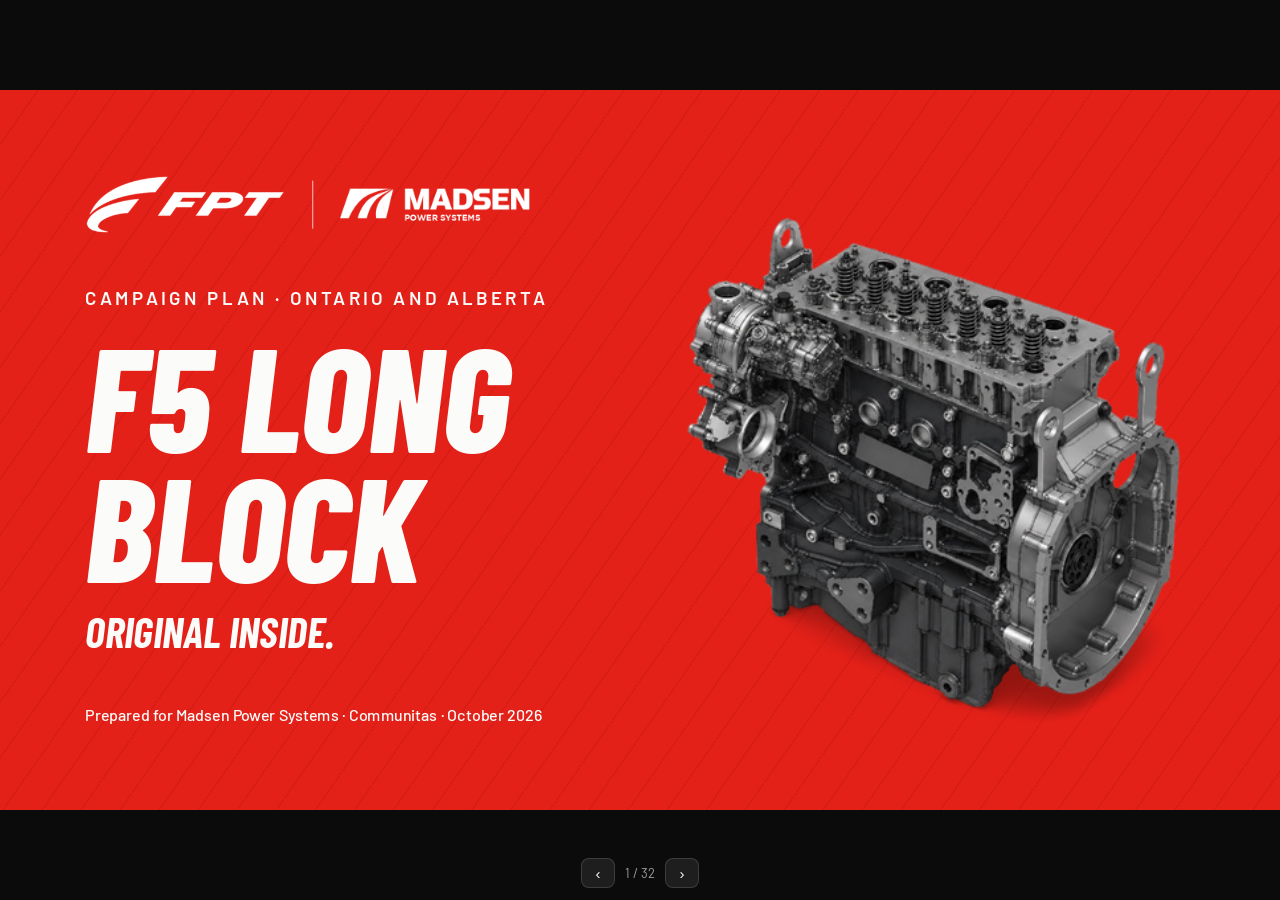
==== index.html @ f67bd50c "Add home banners slide and banners page (2 versions, EN only) Co-Authored-By: Claude Sonnet 5.5 <nor" ====
<!doctype html>
<html lang="en"><head><meta charset="utf-8"><meta name="viewport" content="width=device-width, initial-scale=1">
<title>F5 Long Block Campaign · Madsen Power Systems</title>
<link rel="preconnect" href="https://fonts.googleapis.com"><link rel="preconnect" href="https://fonts.gstatic.com" crossorigin>
<link rel="stylesheet" href="https://fonts.googleapis.com/css2?family=Barlow+Condensed:ital,wght@0,600;0,700;1,700;1,800&family=Barlow:wght@400;500;600;700&display=swap">
<style>
*{box-sizing:border-box;margin:0;padding:0}
html,body{height:100%}
body{background:#0B0B0B;-webkit-font-smoothing:antialiased;overflow:hidden}
.deck{position:fixed;inset:0}
.slide{width:1920px;height:1080px;position:absolute;left:50%;top:50%;transform:translate(-50%,-50%) scale(var(--s,1));display:none;overflow:hidden}
.slide.on{display:block}
.slide section{position:relative;width:1920px;height:1080px;overflow:hidden}
.slide ul{padding-left:1.1em}
.slide table{border-collapse:collapse;width:100%} .slide th,.slide td{text-align:left;padding:12px 16px;vertical-align:top}
.slide a{color:inherit;text-decoration:none}
.slide x-shape{display:block} .slide x-shape[kind="arrow-right"]{clip-path:polygon(0 30%,62% 30%,62% 0,100% 50%,62% 100%,62% 70%,0 70%)}
.hud{position:fixed;left:50%;bottom:12px;transform:translateX(-50%);display:flex;gap:10px;align-items:center;font-family:Barlow,system-ui,sans-serif;font-size:13px;color:#9C9DA0;z-index:9;user-select:none}
.hud button{background:rgba(255,255,255,.08);border:1px solid rgba(255,255,255,.14);color:#F4F4F3;border-radius:8px;width:34px;height:30px;cursor:pointer;font-size:15px}
@media print{
  @page{size:1920px 1080px;margin:0}
  body{overflow:visible;background:none}
  .deck{position:static}
  .slide{display:block!important;position:relative;left:0;top:0;transform:none;page-break-after:always;break-after:page}
  .hud{display:none}
}
</style></head><body>
<div class="deck">
<div class="slide"><section id="cover" data-transition="fade" style="display:flex; flex-direction:column; justify-content:space-between; padding:128px; background:repeating-linear-gradient(125deg, #e32119 0, #e32119 46px, #d61d15 46px, #d61d15 48px)">
  <img src="assets/engine.png" alt="FPT F5 Long Block engine" style="position:absolute; top:170px; left:1000px; width:800px; height:800px; object-fit:contain">
  <div style="display:flex; flex-direction:row; gap:40px; align-items:center">
    <img src="assets/fpt.png" alt="FPT Industrial" style="width:300px; height:88px; object-fit:contain; filter:brightness(0) invert(1)">
    <div style="width:2px; height:72px; display:flex; flex-direction:column; background:#f59a95">
    </div>
    <img src="assets/madsen.png" alt="Madsen Power Systems" style="width:284px; height:48px; object-fit:contain; filter:brightness(0) invert(1)">
  </div>
  <div style="width:900px; display:flex; flex-direction:column; gap:32px">
    <p style="font-family:Barlow, Arial, sans-serif; font-size:28px; font-weight:600; letter-spacing:5px; text-transform:uppercase; color:#fbfbf9">Campaign plan · Ontario and Alberta</p>
    <h1 style="font-family:'Barlow Condensed', sans-serif; font-size:220px; font-weight:800; font-style:italic; line-height:0.88; text-transform:uppercase; color:#fbfbf9">F5 Long<br>Block</h1>
    <p style="font-family:'Barlow Condensed', sans-serif; font-size:64px; font-weight:700; font-style:italic; line-height:1; text-transform:uppercase; color:#fbfbf9">Original inside.</p>
  </div>
  <p style="font-family:Barlow, Arial, sans-serif; font-size:24px; font-weight:500; color:#fbfbf9">Prepared for Madsen Power Systems · Communitas · October 2026</p>
  
</section>
</div>
<div class="slide"><section id="agenda" style="background:#141414;color:#F4F4F3;font-family:'Barlow', Arial, sans-serif;padding:128px 128px 160px;display:flex;flex-direction:column;gap:72px">
<div style="display:flex;flex-direction:column;gap:16px">
<p style="font-size:24px;font-weight:600;letter-spacing:4px;text-transform:uppercase;color:#FF5A4F">Agenda</p>
<h2 style="font-family:'Barlow Condensed', 'Arial Narrow', sans-serif;font-style:italic;font-weight:800;text-transform:uppercase;font-size:72px;line-height:1">Four acts</h2>
</div>
<div style="display:grid;grid-template-columns:1fr 1fr 1fr 1fr;gap:40px">
<div style="display:flex;flex-direction:column;gap:20px;border-top:6px solid #E32119;padding:32px 0px 0px 0px">
<p style="font-family:'Barlow Condensed', 'Arial Narrow', sans-serif;font-style:italic;font-weight:800;font-size:72px;line-height:1;color:#FF5A4F">01</p>
<h3 style="font-family:'Barlow Condensed', 'Arial Narrow', sans-serif;font-style:italic;font-weight:700;text-transform:uppercase;font-size:44px;line-height:1">Starting point</h3>
<ul style="font-size:28px;line-height:1.4;color:#C9C9CB"><li>The challenge</li><li>The product</li><li>Agriculture and construction</li></ul>
</div>
<div style="display:flex;flex-direction:column;gap:20px;border-top:6px solid #E32119;padding:32px 0px 0px 0px">
<p style="font-family:'Barlow Condensed', 'Arial Narrow', sans-serif;font-style:italic;font-weight:800;font-size:72px;line-height:1;color:#FF5A4F">02</p>
<h3 style="font-family:'Barlow Condensed', 'Arial Narrow', sans-serif;font-style:italic;font-weight:700;text-transform:uppercase;font-size:44px;line-height:1">Scene</h3>
<ul style="font-size:28px;line-height:1.4;color:#C9C9CB"><li>Territory and market</li><li>How search happens</li><li>Competitors and their campaigns</li><li>Positioning map</li></ul>
</div>
<div style="display:flex;flex-direction:column;gap:20px;border-top:6px solid #E32119;padding:32px 0px 0px 0px">
<p style="font-family:'Barlow Condensed', 'Arial Narrow', sans-serif;font-style:italic;font-weight:800;font-size:72px;line-height:1;color:#FF5A4F">03</p>
<h3 style="font-family:'Barlow Condensed', 'Arial Narrow', sans-serif;font-style:italic;font-weight:700;text-transform:uppercase;font-size:44px;line-height:1">Strategy</h3>
<ul style="font-size:28px;line-height:1.4;color:#C9C9CB"><li>The FPT brand line</li><li>Who buys</li><li>Keyword map</li><li>The funnel: Google and Meta</li></ul>
</div>
<div style="display:flex;flex-direction:column;gap:20px;border-top:6px solid #E32119;padding:32px 0px 0px 0px">
<p style="font-family:'Barlow Condensed', 'Arial Narrow', sans-serif;font-style:italic;font-weight:800;font-size:72px;line-height:1;color:#FF5A4F">04</p>
<h3 style="font-family:'Barlow Condensed', 'Arial Narrow', sans-serif;font-style:italic;font-weight:700;text-transform:uppercase;font-size:44px;line-height:1">Execution</h3>
<ul style="font-size:28px;line-height:1.4;color:#C9C9CB"><li>Ads</li><li>Video</li><li>Landing page</li><li>Home banners</li><li>Next steps</li></ul>
</div>
</div>
<p style="position:absolute;left:128px;bottom:64px;width:1664px;font-size:24px;color:#9C9DA0">F5 Long Block · Campaign plan · Madsen × FPT</p>
</section>
</div>
<div class="slide"><section id="challenge" style="background:#F4F4F3;color:#141414;font-family:'Barlow', Arial, sans-serif;padding:128px 128px 160px;display:flex;flex-direction:column;gap:64px">
<div style="display:flex;flex-direction:column;gap:16px">
<p style="font-size:24px;font-weight:600;letter-spacing:4px;text-transform:uppercase;color:#C41C15">Starting point</p>
<h2 style="font-family:'Barlow Condensed', 'Arial Narrow', sans-serif;font-style:italic;font-weight:800;text-transform:uppercase;font-size:72px;line-height:1">A product nobody searches for yet</h2>
</div>
<div style="display:grid;grid-template-columns:1fr 1fr 1fr;gap:40px;flex:1">
<div style="display:flex;flex-direction:column;gap:20px;background:#FBFBF9;border-top:6px solid #E32119;padding:48px">
<p style="font-size:24px;font-weight:600;letter-spacing:4px;text-transform:uppercase;color:#C41C15">The product</p>
<h3 style="font-family:'Barlow Condensed', 'Arial Narrow', sans-serif;font-style:italic;font-weight:800;text-transform:uppercase;font-size:56px;line-height:1">F5 Long Block</h3>
<p style="font-size:30px;line-height:1.4;color:#4A4B4F">A new FPT long block for the F5 engines in Case IH, New Holland and CASE machines. Sold in Canada through Madsen Power Systems.</p>
</div>
<div style="display:flex;flex-direction:column;gap:20px;background:#FBFBF9;border-top:6px solid #E32119;padding:48px">
<p style="font-size:24px;font-weight:600;letter-spacing:4px;text-transform:uppercase;color:#C41C15">The goal</p>
<h3 style="font-family:'Barlow Condensed', 'Arial Narrow', sans-serif;font-style:italic;font-weight:800;text-transform:uppercase;font-size:56px;line-height:1">Quote requests</h3>
<p style="font-size:30px;line-height:1.4;color:#4A4B4F">From mechanics, repair shops and dealers, in agriculture and construction, in Ontario and Alberta.</p>
</div>
<div style="display:flex;flex-direction:column;gap:20px;background:#141414;color:#F4F4F3;border-top:6px solid #E32119;padding:48px">
<p style="font-size:24px;font-weight:600;letter-spacing:4px;text-transform:uppercase;color:#FF5A4F">The question</p>
<h3 style="font-family:'Barlow Condensed', 'Arial Narrow', sans-serif;font-style:italic;font-weight:800;text-transform:uppercase;font-size:56px;line-height:1">Create demand</h3>
<p style="font-size:30px;line-height:1.4;color:#C9C9CB">People search by machine model and part number, not for "F5 Long Block". How do we reach them before the engine fails?</p>
</div>
</div>
<p style="position:absolute;left:128px;bottom:64px;width:1664px;font-size:24px;color:#6B6C70">F5 Long Block · Campaign plan · Madsen × FPT</p>
</section>
</div>
<div class="slide"><section id="product" style="background:#F4F4F3;color:#141414;font-family:'Barlow', Arial, sans-serif;padding:128px 128px 160px;display:flex;flex-direction:column;gap:40px">
<div style="display:flex;flex-direction:column;gap:16px">
<p style="font-size:24px;font-weight:600;letter-spacing:4px;text-transform:uppercase;color:#C41C15">Starting point · the product</p>
<h2 style="font-family:'Barlow Condensed', 'Arial Narrow', sans-serif;font-style:italic;font-weight:800;text-transform:uppercase;font-size:72px;line-height:1">New block, from the engine maker</h2>
</div>
<div style="display:flex;flex-direction:row;gap:64px;align-items:start">
<div style="display:flex;flex-direction:column;gap:44px;width:820px">
<div style="display:flex;flex-direction:column;gap:12px;border-left:6px solid #E32119;padding:0px 0px 0px 32px">
<h3 style="font-family:'Barlow Condensed', 'Arial Narrow', sans-serif;font-style:italic;font-weight:700;text-transform:uppercase;font-size:40px;line-height:1">Reuse the original parts</h3>
<p style="font-size:28px;line-height:1.4;color:#4A4B4F">Reusable components move to the new unit. The repair can cost less than a complete engine.</p>
</div>
<div style="display:flex;flex-direction:column;gap:12px;border-left:6px solid #E32119;padding:0px 0px 0px 32px">
<h3 style="font-family:'Barlow Condensed', 'Arial Narrow', sans-serif;font-style:italic;font-weight:700;text-transform:uppercase;font-size:40px;line-height:1">Stocked in Canada</h3>
<p style="font-size:28px;line-height:1.4;color:#4A4B4F">Ships from Madsen stock. No core exchange, no waiting for a rebuild.</p>
</div>
<div style="display:flex;flex-direction:column;gap:12px;border-left:6px solid #E32119;padding:0px 0px 0px 32px">
<h3 style="font-family:'Barlow Condensed', 'Arial Narrow', sans-serif;font-style:italic;font-weight:700;text-transform:uppercase;font-size:40px;line-height:1">Genuine FPT</h3>
<p style="font-size:28px;line-height:1.4;color:#4A4B4F">Made by the company that built the engine.</p>
</div>
</div>
<div style="display:flex;flex-direction:column;gap:20px;flex:1">
<img src="assets/engine.png" alt="FPT F5 Long Block engine" style="width:780px;height:470px;object-fit:contain">
<p style="font-size:24px;font-weight:600;letter-spacing:4px;text-transform:uppercase;color:#4A4B4F">In the box</p>
<div style="display:flex;flex-direction:row;flex-wrap:wrap;gap:12px">
<p style="font-size:24px;font-weight:600;background:#141414;color:#F4F4F3;padding:8px 18px;border-radius:30px">Crank train</p>
<p style="font-size:24px;font-weight:600;background:#141414;color:#F4F4F3;padding:8px 18px;border-radius:30px">Cylinder head</p>
<p style="font-size:24px;font-weight:600;background:#141414;color:#F4F4F3;padding:8px 18px;border-radius:30px">Timing gears + HP pump</p>
<p style="font-size:24px;font-weight:600;background:#141414;color:#F4F4F3;padding:8px 18px;border-radius:30px">Housings, oil pan + pump</p>
</div>
</div>
</div>
</section>
</div>
<div class="slide"><section id="lines" style="background:#F4F4F3;color:#141414;font-family:'Barlow', Arial, sans-serif;padding:128px 128px 160px;display:flex;flex-direction:column;gap:48px">
<div style="display:flex;flex-direction:column;gap:16px">
<p style="font-size:24px;font-weight:600;letter-spacing:4px;text-transform:uppercase;color:#C41C15">Starting point · two lines</p>
<h2 style="font-family:'Barlow Condensed', 'Arial Narrow', sans-serif;font-style:italic;font-weight:800;text-transform:uppercase;font-size:72px;line-height:1">Two lines, one engine</h2>
</div>
<div style="display:grid;grid-template-columns:1fr 1fr;gap:48px">
<div style="display:flex;flex-direction:column;gap:24px;background:#FBFBF9;border-top:6px solid #E32119;padding:44px 48px">
<p style="font-size:24px;font-weight:600;letter-spacing:4px;text-transform:uppercase;color:#C41C15">Agriculture</p>
<h3 style="font-family:'Barlow Condensed', 'Arial Narrow', sans-serif;font-style:italic;font-weight:800;text-transform:uppercase;font-size:56px;line-height:1">Case IH · New Holland</h3>
<div style="display:flex;flex-direction:row;gap:64px">
<div style="display:flex;flex-direction:column;gap:4px"><p style="font-family:'Barlow Condensed', 'Arial Narrow', sans-serif;font-style:italic;font-weight:800;font-size:96px;line-height:1;color:#C41C15">6</p><p style="font-size:24px;color:#4A4B4F">part numbers</p></div>
<div style="display:flex;flex-direction:column;gap:4px"><p style="font-family:'Barlow Condensed', 'Arial Narrow', sans-serif;font-style:italic;font-weight:800;font-size:96px;line-height:1;color:#C41C15">55–90</p><p style="font-size:24px;color:#4A4B4F">horsepower</p></div>
</div>
<p style="font-size:28px;line-height:1.45">Farmall A, C and U · Powerstar · Quantum · Kompakt · T4, T5, TD5 · Workmaster</p>
</div>
<div style="display:flex;flex-direction:column;gap:24px;background:#FBFBF9;border-top:6px solid #141414;padding:44px 48px">
<p style="font-size:24px;font-weight:600;letter-spacing:4px;text-transform:uppercase;color:#4A4B4F">Construction</p>
<h3 style="font-family:'Barlow Condensed', 'Arial Narrow', sans-serif;font-style:italic;font-weight:800;text-transform:uppercase;font-size:56px;line-height:1">CASE · New Holland</h3>
<div style="display:flex;flex-direction:row;gap:64px">
<div style="display:flex;flex-direction:column;gap:4px"><p style="font-family:'Barlow Condensed', 'Arial Narrow', sans-serif;font-style:italic;font-weight:800;font-size:96px;line-height:1">3</p><p style="font-size:24px;color:#4A4B4F">part numbers</p></div>
<div style="display:flex;flex-direction:column;gap:4px"><p style="font-family:'Barlow Condensed', 'Arial Narrow', sans-serif;font-style:italic;font-weight:800;font-size:96px;line-height:1">55–85</p><p style="font-size:24px;color:#4A4B4F">horsepower</p></div>
</div>
<p style="font-size:28px;line-height:1.45">Backhoes 570NXT, 580N, 580SN, 590SN · Forklifts 586H, 588H · Wheel loaders 221F, 321F · Skid steers SR, SV · Track loaders TR, TV · NH L and C series</p>
</div>
</div>
<p style="position:absolute;left:128px;bottom:64px;width:1664px;font-size:24px;color:#6B6C70">Source: FPT F5 Long Block brochure, application table</p>
</section>
</div>
<div class="slide"><section id="territory" data-section="Scene: phase 1 territory, Canadian market, search, competitors and the positioning map" style="background:#F4F4F3;color:#141414;font-family:'Barlow', Arial, sans-serif;padding:128px 128px 160px;display:flex;flex-direction:column;gap:32px">
<div style="display:flex;flex-direction:column;gap:16px">
<p style="font-size:24px;font-weight:600;letter-spacing:4px;text-transform:uppercase;color:#C41C15">Scene · campaign territory</p>
<h2 style="font-family:'Barlow Condensed', 'Arial Narrow', sans-serif;font-style:italic;font-weight:800;text-transform:uppercase;font-size:72px;line-height:1">Phase 1: Ontario and Alberta</h2>
</div>
<div style="display:flex;flex-direction:row;gap:72px;align-items:start">
<svg aria-label="Map of Canada with Ontario and Alberta highlighted in red, Madsen sites in Toronto, Corunna and Edmonton" viewBox="0 0 1000 844" style="width:796px;height:672px"><path d="M617 541L616 551L616 540L615 551L615 543L613 552L611 551L610 554L612 546L609 553L607 552L611 543L610 538L610 547L612 545L612 536L617 541ZM843 591L850 589L862 590L867 589L872 592L866 596L846 600L841 597L831 597L833 593L843 591ZM897 519L894 518L891 522L889 522L888 527L882 532L883 534L882 539L882 538L881 539L884 544L881 542L882 546L881 546L881 553L879 555L880 557L878 561L876 560L872 565L870 566L869 565L861 574L861 572L860 574L858 573L847 577L840 583L834 584L831 588L827 588L810 598L809 601L806 602L804 601L803 603L805 604L803 604L800 614L802 621L801 625L793 630L791 632L793 633L791 636L790 633L791 634L789 637L789 640L786 645L786 649L783 660L772 660L763 662L767 661L766 663L771 661L783 661L781 676L778 678L778 686L773 696L781 687L787 662L792 651L812 624L824 615L832 612L843 613L846 615L840 615L847 617L846 618L848 619L847 622L843 626L844 629L842 631L840 636L832 637L830 636L829 640L824 642L819 647L820 649L815 651L815 652L811 651L804 654L805 655L802 657L805 664L803 668L798 673L797 670L795 671L791 690L793 695L791 701L794 707L791 717L793 719L791 719L791 723L789 722L787 725L785 724L783 726L784 731L739 749L744 742L741 741L740 735L733 736L721 746L717 744L713 747L708 746L704 741L703 741L702 743L692 738L675 739L670 736L660 726L657 720L638 649L642 652L638 648L635 637L639 634L639 637L642 637L646 642L644 638L646 636L644 635L644 633L640 631L642 629L641 627L644 624L644 620L645 620L643 619L642 615L639 614L640 613L637 611L638 608L636 608L637 606L634 606L634 601L630 597L632 595L628 593L630 592L629 590L631 590L627 588L629 586L625 586L627 583L623 584L624 583L622 582L619 578L620 577L616 576L631 564L636 557L640 550L643 539L642 531L638 518L632 508L622 500L615 498L610 494L611 496L608 495L609 493L606 488L609 488L610 482L613 477L610 477L612 474L610 471L615 473L612 471L614 468L612 466L614 462L617 461L617 460L613 461L614 462L613 462L613 464L609 464L611 462L606 457L609 454L604 453L606 449L603 451L602 450L600 451L602 442L600 437L602 437L601 435L602 435L596 433L592 425L592 420L597 414L614 415L613 418L617 414L625 415L623 413L626 412L630 406L640 410L642 409L643 415L644 414L645 415L644 412L648 412L649 414L651 415L649 418L652 416L651 414L655 415L653 417L655 418L654 419L657 419L655 420L659 423L659 422L661 423L662 422L669 422L672 419L674 423L676 424L677 421L678 421L677 418L678 417L681 421L679 425L681 427L680 428L685 436L683 437L684 438L672 442L677 442L685 438L685 440L687 439L688 443L690 443L689 447L691 449L690 450L695 448L696 450L693 452L696 453L696 455L694 454L696 459L695 460L694 457L691 456L694 460L692 459L690 463L693 461L695 464L698 457L703 454L707 454L709 458L711 458L713 468L709 472L707 478L714 468L712 459L713 457L717 461L716 466L717 457L721 467L721 460L724 457L724 453L725 454L725 453L727 452L725 448L726 444L732 446L734 452L734 446L729 444L729 442L731 441L729 441L729 439L732 439L730 438L733 438L732 437L734 436L731 437L729 436L728 434L730 434L730 433L729 431L731 432L728 429L734 428L729 428L725 424L726 421L730 421L727 420L728 418L726 412L726 410L729 409L727 412L730 413L728 416L732 416L731 419L734 424L736 425L739 423L738 425L740 429L744 431L743 432L739 432L739 435L745 433L748 435L750 431L754 432L749 436L750 438L752 437L753 438L751 442L751 448L754 448L758 452L759 451L762 452L763 450L765 460L766 460L769 467L768 471L773 475L770 477L772 479L775 479L775 482L776 480L778 481L781 480L780 484L785 487L789 487L791 490L789 495L790 498L792 498L793 506L785 507L771 516L767 513L763 513L754 510L761 519L760 520L757 521L751 518L749 518L755 525L758 524L756 526L756 528L752 528L756 534L755 539L761 542L762 546L766 545L768 547L771 547L775 560L777 560L776 558L778 559L779 557L777 553L778 553L778 551L782 552L782 556L785 561L785 564L788 566L787 563L793 565L795 563L797 564L797 560L801 559L811 562L810 564L813 567L815 561L812 558L811 554L813 553L805 541L807 539L806 535L808 533L811 535L812 539L816 540L811 543L810 547L812 547L811 548L813 550L818 551L819 552L817 553L818 553L890 509L897 519Z" fill="#D9D8D5" stroke="#F4F4F3" stroke-width="2" stroke-linejoin="round"/><path d="M729 409L731 410L729 410L728 412L729 410L730 412L731 410L732 411L730 416L732 412L733 414L732 415L734 415L733 416L735 413L733 413L735 412L737 418L741 418L740 421L740 419L742 418L742 421L742 419L744 419L744 421L742 423L746 422L746 425L747 421L748 424L749 422L751 425L746 430L747 428L748 430L747 429L751 425L754 424L752 426L755 427L754 429L757 427L759 428L758 430L761 430L759 434L756 435L756 437L758 436L757 440L759 436L760 435L761 437L761 435L765 432L766 435L764 438L766 436L767 436L763 440L763 444L766 439L769 436L770 439L770 437L772 438L769 442L771 440L773 442L772 439L773 440L774 438L776 441L780 443L777 448L775 449L778 449L782 447L784 447L782 448L784 449L783 450L786 451L786 448L787 450L791 449L792 452L790 452L791 456L788 457L790 459L791 457L790 459L792 459L783 461L787 458L782 461L790 461L787 463L793 460L794 461L790 465L797 465L792 467L794 468L800 464L800 468L803 467L801 469L805 467L806 468L805 469L806 469L809 467L809 470L811 467L813 472L812 466L814 466L814 470L816 469L816 471L816 469L817 470L818 474L818 471L818 472L818 470L820 471L818 473L818 478L820 475L819 482L821 473L822 475L823 473L823 479L825 470L827 472L825 475L828 473L829 470L830 471L829 481L832 468L832 474L834 468L838 473L845 471L846 469L850 468L857 467L857 469L855 471L858 470L856 473L852 476L852 479L848 484L841 491L844 489L851 480L851 485L846 488L848 487L848 489L844 494L838 499L840 500L841 504L830 503L831 505L835 504L842 504L843 504L840 508L842 507L841 510L844 508L843 507L845 502L843 502L846 500L848 495L850 494L849 488L855 481L858 479L854 480L853 482L851 481L861 474L868 478L866 485L869 484L870 487L870 479L874 476L875 474L876 475L874 478L882 475L883 476L880 477L888 478L888 479L890 480L888 482L889 483L887 485L892 484L892 487L890 489L895 488L896 489L892 491L894 490L894 491L889 494L899 491L899 493L894 495L900 494L900 495L902 494L901 495L903 497L901 500L903 501L901 506L898 512L898 517L897 519L890 509L818 553L817 553L819 552L818 551L813 550L811 548L812 547L810 547L811 543L816 540L812 539L811 535L808 533L806 535L807 539L805 541L813 553L811 554L812 558L815 561L813 567L810 564L811 562L801 559L797 560L797 564L795 563L795 565L791 565L790 563L787 563L788 566L786 566L782 556L782 552L778 551L778 553L777 553L779 557L778 559L776 558L777 560L775 560L771 547L768 547L766 545L762 546L761 542L755 539L756 534L752 528L756 528L756 526L758 524L755 525L749 518L751 518L757 521L760 520L761 519L754 510L763 513L767 513L771 516L785 507L793 506L792 498L790 498L789 495L791 490L789 487L785 487L780 484L781 480L778 481L776 480L775 482L775 479L772 479L770 477L773 475L768 471L769 467L766 460L765 460L763 450L762 452L759 451L758 452L754 448L751 448L751 442L753 438L752 437L750 438L749 436L754 432L750 431L748 435L745 433L739 435L739 432L743 432L744 431L740 429L738 425L739 423L736 425L734 424L731 419L732 416L728 416L730 413L727 412L729 409ZM916 519L916 523L913 520L916 524L916 531L915 532L917 533L917 537L919 543L919 545L920 545L922 548L922 532L924 533L924 537L925 533L929 533L931 530L932 531L928 542L931 538L931 545L933 541L937 542L937 539L938 541L938 537L939 539L940 538L939 540L940 538L941 540L939 536L940 535L944 545L945 542L944 543L943 542L944 539L943 537L945 539L946 537L945 535L947 537L948 529L951 534L950 530L952 530L953 527L962 526L963 530L961 533L962 532L961 534L962 534L960 539L963 538L964 536L964 538L963 539L965 540L966 538L964 539L964 537L967 538L968 536L966 541L968 539L968 540L966 546L968 542L969 543L969 539L970 542L970 539L971 541L970 536L974 536L973 532L976 532L977 538L974 539L975 541L974 545L970 547L971 548L972 549L975 547L973 550L976 547L977 550L976 551L978 553L975 553L980 555L980 553L982 556L983 555L980 545L982 542L982 539L984 539L985 551L987 550L986 552L990 553L990 549L988 544L994 547L996 557L998 557L1000 565L999 567L997 565L996 567L996 566L994 570L992 565L992 568L991 564L989 565L989 561L987 560L988 569L985 572L982 564L983 563L981 562L982 559L980 559L978 557L973 554L973 555L971 555L973 556L974 563L975 564L974 567L973 561L973 566L971 569L970 568L971 573L970 575L972 575L972 577L971 577L972 579L971 582L968 582L967 585L963 585L963 582L966 578L966 570L969 562L965 567L965 563L965 568L964 566L961 568L960 568L963 571L962 574L960 572L958 577L958 573L954 578L958 570L955 573L953 567L954 570L953 573L950 572L953 575L951 577L949 575L951 577L947 580L947 581L946 580L947 582L942 584L941 584L934 589L932 589L932 588L927 593L927 590L926 594L919 600L916 601L912 596L915 581L918 577L913 580L907 585L907 584L909 576L909 581L910 581L910 579L912 579L910 567L911 568L917 566L915 567L912 566L915 562L912 565L913 562L910 564L908 562L909 557L912 558L911 557L913 556L910 557L908 555L903 535L906 533L902 533L904 526L901 525L903 524L902 524L903 521L902 517L907 506L908 508L911 507L909 506L911 504L912 503L914 509L908 512L912 515L912 512L914 512L916 519Z" fill="#D9D8D5" stroke="#F4F4F3" stroke-width="2" stroke-linejoin="round"/><path d="M2 496L3 492L2 491L7 485L11 489L8 491L13 490L14 493L13 496L11 497L5 496L6 497L9 498L6 499L11 499L14 496L14 493L16 494L21 494L8 508L4 506L6 508L5 508L1 506L0 503L3 503L0 501L2 501L4 503L3 498L1 498L2 497L1 495L2 496ZM34 524L33 524L32 517L33 514L32 514L34 514L32 513L31 511L32 508L33 507L36 519L35 519L36 521L34 524ZM37 540L35 540L40 534L36 538L34 538L33 535L34 533L35 534L35 532L39 531L38 528L38 531L34 531L39 525L42 531L41 535L37 540ZM6 532L6 533L5 531L4 532L4 530L3 532L2 527L3 525L1 516L2 517L2 516L3 517L3 516L2 514L1 515L0 513L1 511L2 512L4 511L0 508L1 506L6 509L10 509L9 514L5 511L5 513L7 512L9 514L8 516L5 515L5 514L4 514L6 518L3 518L4 519L3 522L5 524L4 527L7 527L4 529L6 530L5 531L6 532ZM26 600L26 597L29 594L28 595L27 593L25 595L26 592L23 592L23 590L21 591L20 590L23 588L21 585L23 583L27 585L28 588L28 585L30 584L25 581L27 584L21 583L20 575L27 576L36 589L50 600L52 616L50 616L51 621L59 630L60 635L58 635L60 640L59 642L58 641L59 643L58 646L61 644L60 649L59 650L58 648L55 650L40 633L40 631L46 629L48 625L45 629L40 628L40 626L37 627L34 621L38 621L36 621L38 617L34 618L37 615L35 616L35 614L33 612L31 614L31 611L30 612L28 611L30 608L37 609L33 607L34 605L31 606L32 602L31 599L30 601L30 599L29 600L26 600ZM144 670L95 652L71 641L70 639L68 640L67 638L69 637L67 637L69 636L68 633L72 635L74 633L72 634L68 632L73 626L67 628L65 630L62 626L61 622L63 621L63 626L64 624L68 624L64 623L64 620L65 616L69 615L68 614L67 612L68 615L65 615L64 619L63 619L64 617L62 619L59 619L56 612L56 610L57 612L60 608L59 605L65 604L58 605L57 602L55 603L57 600L60 600L63 593L60 595L60 599L55 601L54 598L50 598L54 594L49 598L48 595L46 595L43 593L48 592L44 590L51 593L56 589L56 586L55 589L53 590L53 591L48 592L45 590L48 589L46 588L47 587L42 585L44 584L48 585L45 583L45 581L44 583L42 584L36 579L39 582L37 582L33 578L34 574L41 579L42 581L45 578L42 579L32 574L31 571L33 570L38 572L41 571L39 572L34 568L37 567L39 565L49 569L50 569L50 567L49 569L41 565L43 561L40 564L38 563L40 564L36 567L36 562L38 558L41 558L43 555L44 556L42 557L45 557L45 555L50 554L51 555L52 563L52 556L55 556L50 553L51 550L56 548L56 545L56 548L45 552L43 552L44 550L41 552L44 547L41 549L41 548L44 545L41 545L37 548L36 547L46 538L45 538L43 539L41 538L44 532L41 527L43 523L42 523L42 521L44 522L45 528L48 526L50 528L50 530L51 533L51 528L46 526L45 521L47 518L49 518L51 519L49 517L51 515L45 518L46 515L45 517L44 516L40 518L37 522L35 507L37 504L39 510L39 504L44 506L37 504L36 502L38 499L36 499L35 498L39 493L40 502L40 499L42 498L39 499L39 493L42 494L44 497L42 493L45 491L43 491L46 490L46 491L50 492L47 489L55 484L57 484L54 484L55 480L53 485L46 489L46 487L50 485L53 475L56 473L57 469L54 467L53 461L48 452L46 451L48 447L46 444L49 442L46 439L49 438L50 413L52 410L51 403L49 398L50 392L48 387L49 384L51 382L50 375L40 373L40 375L38 375L33 379L31 377L22 377L25 371L24 351L66 382L143 426L189 447L143 564L145 568L142 568L142 570L143 573L146 575L147 579L149 581L150 579L152 582L152 587L153 588L154 591L153 599L156 598L159 600L157 604L159 606L162 607L164 617L168 617L169 628L175 637L174 639L177 643L177 647L180 647L182 653L182 659L180 666L178 668L180 669L179 673L180 677L183 682L144 670Z" fill="#D9D8D5" stroke="#F4F4F3" stroke-width="2" stroke-linejoin="round"/><path d="M366 151L367 155L364 160L368 160L368 162L366 166L367 164L371 164L371 169L373 167L372 163L374 161L377 163L379 166L378 170L376 174L374 181L373 182L367 184L364 182L364 180L363 183L360 183L359 179L352 183L355 169L360 171L361 167L356 162L360 159L360 156L358 155L359 150L364 144L366 143L367 146L366 147L366 151ZM341 230L342 231L341 229L342 230L342 225L343 226L343 225L342 224L343 220L345 221L346 225L347 226L347 229L350 230L349 247L351 250L351 248L355 247L354 245L355 245L353 239L354 219L357 218L355 215L359 216L361 219L363 217L366 222L368 223L370 230L369 229L370 244L373 254L373 259L371 259L370 263L376 274L379 277L379 273L380 277L384 281L388 282L388 286L389 284L392 285L391 295L389 295L388 290L386 295L383 289L382 292L382 291L380 292L380 296L378 297L374 293L376 298L377 297L374 305L378 300L383 298L384 300L382 303L383 304L384 303L384 308L372 311L366 307L364 309L360 307L359 306L362 304L352 300L353 296L351 294L345 302L340 303L336 302L332 306L321 307L314 305L314 306L300 304L301 303L299 296L301 292L301 289L302 289L297 285L289 283L283 278L283 275L281 274L284 274L282 268L283 266L311 274L310 277L311 278L313 275L330 279L341 230ZM449 296L452 295L456 299L458 295L461 296L458 299L460 297L464 299L464 297L467 299L464 299L464 303L462 303L462 301L461 303L459 302L465 307L466 310L467 311L466 319L469 321L468 322L469 321L469 323L472 317L471 316L472 314L473 315L472 309L474 303L476 302L483 308L488 320L487 322L485 322L485 319L483 321L484 328L487 333L494 341L493 344L494 342L495 344L495 341L496 342L497 340L496 338L497 339L498 337L500 338L499 331L503 320L502 309L508 308L508 306L505 306L506 306L505 304L508 304L506 303L509 302L505 301L505 300L503 300L501 297L502 297L501 296L502 295L500 294L501 287L499 287L503 288L504 286L507 285L512 287L523 287L520 288L522 290L516 290L524 291L523 292L525 293L524 295L528 293L531 294L532 296L527 301L532 300L534 305L530 310L527 308L528 310L525 309L526 310L525 311L527 312L527 314L528 313L529 316L530 317L531 314L531 321L540 328L540 338L536 339L536 344L534 344L533 348L530 349L528 353L527 354L525 351L522 350L522 344L521 347L520 348L518 346L519 345L516 343L518 343L513 342L516 343L513 344L512 346L516 344L515 345L517 346L516 346L521 348L520 350L526 357L525 358L525 357L524 357L521 355L521 356L519 354L518 356L521 359L514 357L513 358L511 352L508 354L500 355L502 359L509 361L508 364L505 367L505 372L499 379L494 380L486 374L489 374L485 374L478 369L473 371L474 370L463 370L468 373L467 371L476 372L485 381L502 381L503 384L499 395L497 396L496 404L491 408L488 408L486 405L488 409L483 407L484 409L481 406L481 403L481 405L478 406L480 406L481 410L477 409L480 413L478 416L474 415L475 417L472 418L465 414L463 415L462 414L462 415L459 415L449 410L446 407L448 410L446 411L447 413L451 414L449 412L450 411L461 416L458 420L464 415L468 420L474 422L476 428L469 434L462 433L462 434L459 434L461 437L465 438L463 440L462 438L460 440L458 438L459 442L457 441L456 444L458 444L460 448L457 445L453 444L457 447L454 448L455 449L453 451L451 450L453 452L451 452L452 453L449 452L450 453L449 454L453 456L451 456L452 456L446 462L448 464L445 465L446 469L443 474L441 481L438 482L440 484L439 492L366 489L374 404L312 382L305 367L290 363L244 294L256 265L259 271L266 276L271 283L283 291L281 287L284 289L284 287L293 297L293 303L295 303L293 306L287 303L287 306L284 305L284 308L280 309L283 312L291 317L299 320L305 320L306 322L306 320L308 322L312 320L311 321L313 321L318 319L320 320L320 318L322 325L323 326L325 324L327 326L327 333L330 328L330 334L331 332L334 339L333 341L330 341L328 338L328 340L331 342L330 344L332 345L332 348L332 347L336 356L333 347L335 340L335 345L336 346L336 343L339 346L337 342L339 340L337 339L336 334L337 332L335 327L338 323L337 322L337 320L339 321L338 322L343 320L346 321L346 319L347 320L347 319L348 321L349 317L354 316L355 312L349 313L348 318L346 315L342 317L339 315L338 317L340 319L334 319L334 315L331 315L336 309L344 309L352 305L357 310L357 316L356 317L359 320L360 318L359 320L362 321L362 325L369 326L371 324L371 327L379 334L381 332L385 335L391 332L391 333L398 333L404 336L406 334L408 334L406 331L407 328L412 336L414 338L417 338L418 337L417 336L417 332L416 333L414 330L411 331L410 333L407 327L408 326L409 328L409 326L406 322L408 323L408 321L410 324L413 323L412 319L415 322L415 320L417 320L419 323L418 325L421 324L422 327L423 324L421 330L427 324L425 338L424 336L423 341L425 342L426 341L424 345L426 346L430 343L428 347L429 346L431 348L431 346L432 351L427 351L427 349L426 351L423 349L428 355L428 359L429 356L428 357L426 352L432 353L433 351L431 347L433 345L429 335L430 329L436 329L440 325L440 322L446 317L443 317L444 313L444 310L442 310L442 308L440 313L442 312L440 315L436 315L437 311L438 311L441 307L439 307L439 304L444 301L442 306L445 302L444 302L445 300L444 299L439 301L436 296L434 298L429 294L428 295L425 293L426 291L423 288L423 284L425 278L428 279L426 277L428 275L425 277L422 274L424 268L423 267L424 266L423 264L426 261L429 263L430 259L428 259L427 257L431 255L431 252L435 252L431 252L431 250L435 249L437 250L435 253L435 254L437 253L437 256L438 253L441 254L440 256L446 262L447 272L446 272L449 273L449 275L452 277L452 279L454 281L453 283L454 284L456 281L457 285L454 286L451 284L452 285L450 287L455 288L448 295L451 295L449 296ZM691 284L691 286L685 286L685 288L688 286L691 288L688 291L691 289L692 290L690 292L684 293L683 294L687 294L686 297L683 296L686 297L690 296L693 297L691 299L684 300L690 300L692 302L690 304L687 303L691 304L689 305L692 306L692 308L688 306L690 309L688 309L683 305L686 309L683 311L686 310L688 311L685 311L686 312L689 313L686 314L690 316L690 317L691 317L690 318L692 318L693 324L691 322L690 323L690 321L689 322L688 320L687 323L685 323L686 320L683 322L682 317L683 324L682 323L681 324L681 322L678 322L680 320L678 321L680 317L677 321L675 321L677 315L675 318L673 319L672 318L675 314L673 317L671 317L670 315L670 316L669 313L673 309L671 305L672 301L671 304L671 307L668 312L665 314L664 312L665 309L664 305L664 309L662 312L660 309L658 312L657 308L655 310L653 306L650 306L652 307L651 309L649 308L646 309L651 310L652 311L650 311L653 312L652 313L645 312L649 315L655 317L654 318L656 320L651 321L652 322L651 322L649 319L643 317L644 319L641 320L648 320L648 322L646 321L648 322L647 324L649 323L650 324L649 325L652 324L653 330L654 326L657 325L659 327L658 328L661 328L659 331L662 330L663 332L664 331L664 335L666 331L666 334L667 333L670 339L667 333L673 334L673 337L674 338L674 334L675 337L676 336L678 337L674 334L676 333L678 336L678 334L679 335L680 339L682 337L683 339L683 337L685 337L686 341L682 343L686 343L686 344L686 343L689 344L688 346L691 346L692 343L693 344L692 349L697 350L699 354L699 354L701 356L700 358L694 352L689 350L694 353L695 357L698 359L696 359L698 359L697 360L700 360L701 363L703 363L702 365L697 364L704 370L702 372L700 370L697 366L698 368L696 369L693 365L694 369L692 369L692 366L691 368L688 366L691 369L688 369L683 363L683 365L687 370L686 370L682 366L683 368L681 367L680 364L681 367L679 367L669 361L674 368L667 364L667 365L664 364L660 366L671 373L674 373L675 374L677 372L677 375L678 373L678 376L680 374L682 375L681 376L683 375L685 377L687 377L686 378L688 377L692 380L694 379L693 381L695 382L695 380L697 382L696 382L699 382L700 385L698 384L702 387L698 390L694 389L689 390L687 389L677 392L668 390L667 387L667 389L666 388L667 389L664 388L665 385L663 387L661 386L662 387L660 387L658 389L651 388L650 388L650 386L649 388L650 384L649 383L648 388L646 387L645 386L642 386L640 382L637 382L641 381L643 376L640 378L640 375L639 377L636 375L637 378L634 376L634 379L633 377L634 373L632 373L632 377L631 377L628 372L628 374L623 369L620 371L621 369L619 368L620 364L618 363L618 367L618 365L615 364L616 367L614 366L616 368L614 368L615 371L613 371L613 368L614 368L612 367L613 367L612 364L611 367L609 366L610 368L606 366L607 362L606 365L604 365L610 368L608 369L610 370L609 373L598 371L601 374L598 374L600 376L598 376L595 378L597 378L596 379L593 380L594 382L589 381L587 382L584 380L585 382L581 380L578 375L577 376L578 368L582 364L580 362L582 360L580 359L586 358L595 359L599 362L599 363L597 364L601 368L600 364L599 365L599 363L601 363L600 360L599 362L593 358L595 357L596 358L599 357L599 354L602 352L604 354L606 349L611 349L607 343L599 338L604 328L605 317L608 314L608 311L601 304L601 302L598 300L595 295L592 295L593 292L591 296L587 294L588 291L587 288L584 288L587 291L585 292L580 290L580 287L579 289L578 289L579 286L576 286L578 283L576 285L576 288L573 286L573 289L568 295L567 295L565 288L569 287L571 285L571 282L567 280L564 281L562 278L562 276L564 275L561 275L561 278L557 277L559 275L559 273L555 274L557 271L553 275L555 275L554 276L551 268L550 267L546 269L545 266L544 267L542 265L540 265L541 262L542 263L539 261L540 266L538 265L537 267L542 268L545 273L545 276L539 278L537 276L524 276L532 281L531 283L526 279L515 274L525 280L523 284L516 280L511 282L504 283L503 281L497 282L496 283L498 282L501 284L497 284L491 280L491 274L490 278L489 279L489 277L488 276L487 277L486 278L488 278L488 280L483 279L484 280L482 281L479 280L482 280L474 276L470 269L471 268L469 265L475 265L479 267L486 265L481 263L480 261L478 262L466 260L465 255L466 252L464 249L467 244L464 243L464 241L465 235L466 233L465 231L467 231L466 230L467 224L468 222L468 220L470 220L468 219L472 213L475 210L480 207L488 207L490 208L485 216L482 230L486 236L486 240L487 245L494 253L498 255L499 257L496 258L496 260L492 260L487 265L499 259L499 262L498 261L501 264L499 250L495 250L492 246L489 244L492 242L492 238L495 238L501 243L500 242L495 237L497 235L495 235L495 234L493 236L491 234L488 226L490 224L499 227L491 222L489 223L489 221L491 222L491 220L500 222L490 219L490 217L492 215L495 218L492 215L495 212L498 213L499 215L498 212L496 212L501 206L509 204L511 207L513 213L517 215L518 219L521 222L517 234L521 227L521 230L519 234L522 236L519 236L521 237L521 240L524 236L522 233L524 233L523 231L528 233L524 230L525 226L527 229L527 232L527 230L529 232L528 227L531 229L531 236L536 236L533 234L532 231L535 232L538 237L540 237L537 235L538 234L541 237L541 236L532 230L532 228L533 227L535 230L534 227L539 228L540 231L540 229L544 229L534 226L532 222L536 218L540 217L546 218L547 220L547 218L552 218L555 222L554 226L550 228L549 233L551 227L554 226L552 235L553 235L553 229L555 225L560 224L562 229L556 234L559 234L557 238L561 233L559 238L561 236L562 238L561 243L563 238L561 236L562 233L563 231L565 235L564 230L566 229L566 236L564 237L566 236L566 241L566 234L568 233L569 237L570 235L570 236L569 243L571 236L573 237L572 239L573 243L573 229L581 229L585 232L584 237L581 237L580 243L578 245L582 243L580 248L585 241L588 240L586 238L588 235L590 235L591 237L591 241L590 245L587 246L586 251L588 250L588 253L588 246L590 246L592 257L591 244L595 237L596 239L594 243L595 246L596 245L595 243L597 242L599 237L608 239L609 242L607 241L608 243L604 247L601 253L602 252L603 253L601 254L601 257L604 253L603 250L607 247L606 247L609 247L607 255L605 256L605 260L605 256L608 256L608 252L611 251L611 248L612 246L611 245L611 242L614 242L620 246L623 250L617 252L616 255L605 262L610 260L614 257L619 257L624 255L629 257L630 260L627 261L614 262L613 265L614 263L621 262L615 265L618 264L615 267L616 267L617 270L619 264L625 265L620 268L623 267L625 268L621 269L626 270L615 273L619 274L626 272L621 276L628 274L629 277L628 274L629 273L631 273L631 276L631 274L633 273L633 275L634 274L634 273L637 272L635 275L632 275L630 279L632 276L633 278L633 276L636 275L635 280L633 280L635 280L636 276L638 276L638 280L639 277L641 280L640 277L642 276L642 278L644 278L644 281L642 282L645 283L645 274L649 284L647 278L649 276L650 280L654 283L650 280L650 277L652 273L654 273L652 276L654 281L655 278L656 279L656 276L657 276L659 276L658 279L659 276L663 279L661 281L664 280L666 282L660 285L664 284L661 288L666 283L663 288L664 291L664 288L669 282L671 283L671 288L671 279L673 280L672 284L674 286L672 291L674 290L673 288L676 291L674 288L677 284L680 290L678 284L679 284L683 286L680 283L680 281L681 280L683 282L685 280L684 283L686 281L686 282L688 282L691 284ZM500 2L504 2L501 10L505 6L506 2L508 3L507 0L510 2L510 1L512 0L512 2L516 4L516 7L517 4L520 4L524 8L522 19L520 20L521 22L518 23L517 25L518 24L518 26L512 31L507 29L511 32L515 29L517 29L509 41L511 40L510 42L519 28L522 26L523 27L519 42L518 56L516 57L512 54L518 59L518 60L513 64L510 63L512 64L511 66L517 62L517 65L516 67L518 67L518 69L515 74L512 74L511 71L506 71L504 73L510 73L512 78L509 78L509 81L506 80L507 83L498 82L498 83L502 83L504 84L500 86L498 84L499 86L496 87L498 88L510 85L509 87L511 88L506 90L504 88L496 91L502 89L504 90L500 93L494 94L499 93L498 99L499 94L503 92L507 92L505 95L509 93L512 94L514 98L511 101L506 102L514 104L512 107L507 108L513 109L513 112L511 112L509 115L503 115L503 117L507 122L504 129L504 128L503 130L496 131L489 125L491 130L494 131L489 133L492 135L494 132L499 133L499 136L501 132L503 131L505 134L504 137L506 137L507 139L509 134L513 141L511 146L508 144L508 150L500 155L500 149L497 147L496 149L494 149L494 145L492 147L489 143L493 148L493 151L490 152L486 145L488 152L486 152L482 148L483 152L481 153L479 150L480 153L483 155L479 156L473 155L474 152L471 150L473 152L472 156L468 155L467 151L468 157L466 156L466 157L463 156L462 148L462 156L461 152L461 156L459 156L457 154L457 148L462 141L465 142L466 140L469 140L470 139L467 139L468 138L466 137L468 136L464 136L461 126L465 125L469 126L471 128L473 134L474 132L479 135L478 133L483 133L481 131L484 128L485 117L484 119L481 131L476 130L477 126L476 129L474 128L475 124L473 125L477 123L473 124L471 123L474 120L477 119L474 120L473 118L478 117L473 117L475 113L473 113L474 109L472 119L468 120L469 114L466 120L463 120L465 118L463 118L462 114L464 111L463 110L465 106L471 102L476 103L483 107L481 105L483 104L480 104L478 102L484 101L484 96L481 101L471 99L472 97L475 99L477 98L474 97L474 95L472 96L468 87L462 85L462 81L466 81L461 80L460 74L470 74L478 80L481 86L482 84L485 85L487 81L484 84L481 83L480 78L477 77L472 72L481 66L482 65L488 62L482 63L492 54L484 57L484 50L487 43L484 47L483 52L480 50L482 52L482 56L478 63L471 67L471 65L475 60L470 64L470 61L468 63L469 67L462 69L463 67L461 69L459 68L461 60L471 53L461 58L456 68L448 62L451 60L458 59L463 52L455 58L448 60L445 57L446 55L449 55L446 54L450 49L454 49L451 48L444 53L443 51L447 47L444 46L441 50L439 47L444 42L446 41L447 43L446 40L448 41L447 39L450 36L452 37L455 40L453 39L454 37L456 37L459 40L458 37L461 40L460 37L461 39L460 37L454 35L453 34L457 31L455 28L458 27L463 30L465 35L469 35L466 34L464 30L465 30L477 37L475 33L465 28L465 25L467 24L464 22L470 23L466 17L469 18L471 20L471 19L475 19L471 18L468 15L470 13L475 15L475 13L482 18L482 22L483 17L480 16L481 14L476 12L476 10L483 8L490 13L486 9L487 5L489 4L491 7L493 8L490 6L491 3L494 2L495 4L496 2L499 3L500 2ZM423 146L428 145L435 148L437 148L440 151L438 159L440 154L444 154L448 152L453 156L448 155L449 156L459 159L459 161L454 162L456 163L448 161L450 162L449 163L453 163L452 165L455 164L451 166L452 166L451 169L452 166L454 166L454 168L456 165L458 170L459 168L461 170L461 173L458 174L461 174L463 177L463 171L466 175L469 173L470 175L471 172L476 175L475 176L481 175L477 173L480 171L482 171L482 169L485 169L484 168L487 165L492 166L495 163L501 163L501 165L506 165L508 166L507 168L511 167L512 173L508 177L510 178L513 176L515 178L512 180L510 178L511 181L512 186L507 187L504 190L500 188L499 190L498 189L496 184L493 183L495 185L494 190L487 192L486 189L485 193L483 189L483 193L481 194L480 191L479 194L477 192L478 195L474 195L474 194L473 195L467 195L468 190L466 187L465 192L464 189L464 194L460 196L456 194L455 192L453 193L454 189L452 192L453 194L452 192L452 194L450 193L448 191L447 184L445 182L447 175L446 169L443 166L441 159L438 160L438 161L433 160L431 162L429 162L430 161L432 160L427 159L426 157L428 154L426 155L422 152L422 150L425 151L423 149L423 146ZM509 393L510 388L509 370L512 365L513 368L516 367L517 371L515 372L518 374L520 378L522 373L526 375L526 377L533 378L535 381L546 384L549 387L552 394L549 398L554 394L559 395L558 393L562 395L563 396L561 397L566 398L560 406L550 404L547 405L546 403L547 400L545 399L540 400L540 396L536 398L536 405L533 409L531 409L529 416L524 420L522 421L518 408L514 412L510 411L508 414L505 413L507 407L513 402L509 393ZM432 59L435 60L436 59L436 57L432 56L432 54L434 55L434 53L439 56L445 68L445 70L448 72L449 70L451 72L451 77L455 79L452 74L453 72L456 72L457 77L455 79L456 80L458 79L460 81L458 84L460 83L459 91L461 89L462 90L462 88L463 88L465 92L466 88L470 95L465 100L464 102L462 100L463 104L461 109L459 106L459 100L458 103L458 110L459 109L460 111L459 114L456 111L458 115L457 120L451 111L455 120L451 117L449 117L451 118L450 121L443 120L439 115L445 113L440 112L438 113L435 109L439 109L435 108L433 105L437 100L448 99L439 98L445 95L441 96L440 96L441 94L439 95L438 94L438 96L437 97L437 94L435 98L433 98L435 96L432 95L432 97L430 98L429 96L427 95L427 93L431 91L433 88L427 90L424 86L426 85L424 84L424 80L432 83L431 81L433 79L431 78L429 80L428 79L429 78L427 79L424 76L426 75L428 76L426 73L426 70L434 72L431 69L433 68L428 65L430 60L432 62L433 61L432 59ZM397 221L394 217L396 215L398 215L401 219L400 215L397 213L400 210L403 213L405 210L402 211L403 209L405 209L408 214L417 210L416 211L419 211L421 213L421 216L417 219L420 219L420 221L416 223L411 228L412 231L415 227L419 229L418 231L420 234L419 237L423 234L425 240L421 242L423 244L423 247L421 248L423 248L422 251L423 250L423 253L421 252L417 257L412 256L412 251L410 254L413 258L409 263L407 261L405 262L405 257L398 244L396 244L394 241L393 243L391 241L390 238L386 232L388 226L391 225L394 233L399 233L400 227L400 230L402 229L401 225L400 226L400 223L401 222L403 224L404 224L401 220L399 222L397 221ZM429 223L428 214L430 213L434 215L430 210L431 208L434 206L438 205L439 206L440 204L445 205L447 209L451 207L459 209L455 216L454 222L452 223L454 223L450 233L448 234L443 232L437 233L437 234L440 234L442 239L438 248L439 248L439 249L431 249L431 247L434 246L432 246L432 240L429 235L429 223ZM409 167L407 168L405 163L409 163L404 162L406 160L407 160L406 158L403 158L402 155L406 153L409 153L411 158L411 157L413 157L412 154L413 155L414 153L413 153L415 152L416 154L415 155L418 157L419 170L417 172L419 173L420 179L418 176L417 178L416 177L417 179L415 181L417 181L418 184L417 185L415 183L416 187L412 187L411 186L408 187L409 185L408 187L403 186L403 182L405 182L401 179L403 179L402 178L406 177L404 176L407 176L406 175L407 175L407 173L411 172L392 175L392 174L391 173L392 173L393 171L396 172L395 168L397 167L400 171L402 170L399 170L398 167L400 165L397 165L397 163L400 161L396 161L398 156L401 157L401 161L403 164L404 164L403 164L406 168L407 169L409 167ZM400 308L401 306L405 307L409 303L408 298L412 301L410 297L413 292L416 294L417 298L417 296L425 304L425 309L426 305L428 313L432 313L430 317L429 315L428 315L428 318L423 321L418 318L418 320L411 316L409 312L408 315L406 313L406 311L404 311L403 313L400 308ZM393 110L396 108L393 107L395 104L393 102L390 106L392 101L388 101L390 94L396 95L399 98L400 105L401 103L404 102L406 105L405 107L409 107L410 112L412 112L410 118L414 124L412 128L409 129L406 127L405 120L400 118L398 119L398 116L392 118L390 117L389 112L390 111L395 113L396 110L393 110ZM513 203L521 203L528 201L533 202L542 209L544 213L532 216L525 221L522 219L519 212L514 211L513 203ZM582 302L582 305L585 312L584 317L581 321L572 323L568 315L569 303L575 300L580 300L582 302ZM427 190L426 187L425 189L425 187L423 188L424 183L428 180L425 180L428 179L428 177L430 175L435 175L440 182L440 194L434 195L430 192L429 193L429 191L427 190ZM552 418L555 418L556 423L548 435L545 434L542 437L538 432L542 422L545 422L552 418ZM418 108L426 112L425 114L428 114L431 118L429 120L431 123L430 126L424 127L423 130L422 129L422 127L419 124L423 122L418 120L416 115L418 114L417 109L418 108ZM371 226L370 227L367 218L362 213L365 209L374 209L377 213L376 219L371 226ZM582 435L580 440L575 436L574 429L575 425L578 423L582 426L582 435ZM608 609L613 613L615 618L597 615L599 611L608 609ZM439 131L437 137L427 136L425 133L429 129L429 131L437 130L439 131ZM592 301L594 301L595 305L588 307L585 304L584 302L586 302L586 299L588 301L592 301ZM384 127L386 135L388 137L386 141L384 140L383 135L382 128L384 127ZM585 399L590 399L592 403L589 406L582 402L585 399ZM453 133L455 138L452 141L449 138L448 133L449 132L453 133Z" fill="#D9D8D5" stroke="#F4F4F3" stroke-width="2" stroke-linejoin="round"/><path d="M368 103L369 105L367 112L364 112L363 109L361 112L360 111L359 109L354 110L355 107L368 103ZM366 120L361 121L362 123L364 123L364 126L363 128L359 130L354 130L350 125L352 117L364 116L366 116L366 120ZM352 183L348 183L348 184L341 187L336 188L331 186L328 181L328 179L335 178L337 176L344 177L349 174L348 173L345 174L340 174L341 172L340 172L340 170L338 173L332 173L334 171L333 171L334 168L337 167L334 167L334 165L332 169L330 168L331 170L330 172L327 173L325 172L326 169L325 170L324 169L323 172L321 169L322 168L320 168L322 166L319 167L315 165L315 162L318 159L325 161L331 159L325 159L319 157L323 154L333 155L324 152L325 151L325 149L326 147L335 150L330 147L330 145L333 143L338 144L339 145L339 150L344 150L346 153L345 155L348 159L345 160L349 161L348 167L355 169L352 183ZM280 265L284 264L301 265L314 271L317 270L316 269L322 271L319 269L318 266L308 258L296 258L292 255L284 253L281 246L281 243L286 242L300 242L297 240L305 240L303 240L301 239L290 238L290 236L289 238L285 236L285 235L290 234L288 233L290 232L285 232L283 230L282 231L282 227L288 221L291 221L292 219L290 217L291 215L301 209L319 205L321 211L319 217L317 218L314 221L322 221L321 218L326 215L335 223L334 226L329 230L331 230L329 233L333 228L332 231L334 232L334 230L337 227L339 230L339 228L341 230L330 279L313 275L311 278L310 277L311 274L283 266L282 268L284 274L282 273L280 270L280 265ZM366 489L325 484L286 476L189 447L152 430L154 421L152 420L152 416L155 414L155 411L153 409L152 411L147 410L143 406L141 407L140 405L139 406L134 404L136 398L134 397L136 396L138 390L135 387L133 382L132 372L130 372L126 368L129 363L131 363L128 359L130 358L130 353L133 351L131 345L136 342L136 337L134 336L137 335L134 328L135 320L134 318L132 319L130 318L133 315L132 311L129 307L133 304L132 299L141 295L141 289L144 288L142 286L139 287L140 284L135 282L139 277L137 276L142 273L143 264L145 264L130 253L136 245L137 241L151 222L153 224L156 231L156 226L157 227L156 225L161 228L160 233L162 234L163 227L169 225L177 226L181 223L183 225L184 225L182 224L186 224L184 224L185 226L193 224L193 227L197 223L200 223L199 224L201 224L200 225L203 227L206 225L206 228L205 229L196 230L191 232L191 231L184 229L177 233L179 231L176 231L173 235L174 233L172 233L168 236L170 240L169 235L174 239L174 237L172 237L174 237L174 233L177 234L179 232L177 234L179 233L179 235L185 232L183 231L187 233L185 234L189 232L186 235L188 234L190 231L188 235L191 231L187 240L188 237L196 232L205 234L208 232L206 235L205 234L203 236L205 237L211 235L213 232L219 233L216 230L216 228L218 228L216 227L219 224L221 233L219 243L220 249L223 256L224 254L225 255L226 254L223 253L225 252L227 254L226 250L227 249L230 249L229 251L231 250L229 247L230 247L230 248L234 246L232 245L230 245L231 244L233 243L232 244L236 246L234 244L235 243L237 244L233 251L235 253L230 258L237 260L243 254L250 257L255 263L256 265L244 294L290 363L305 367L312 382L374 404L366 489ZM295 183L298 180L300 181L298 185L302 181L306 181L309 183L315 198L316 202L288 211L285 216L282 217L279 215L272 229L265 229L264 227L260 229L253 230L253 217L248 208L250 209L244 206L245 206L251 199L255 198L257 192L261 192L260 189L272 179L271 176L272 166L290 169L295 177L298 179L295 183ZM334 131L335 133L334 134L332 132L333 138L327 139L326 143L323 144L321 140L325 132L321 133L321 137L317 137L318 140L314 144L314 138L313 139L312 143L311 143L311 146L309 147L307 146L305 147L307 144L306 139L304 144L304 142L302 144L301 140L297 141L296 140L299 137L296 137L300 133L305 133L309 129L313 128L323 120L329 121L332 124L332 123L333 124L334 123L332 121L336 120L339 126L334 127L334 131ZM156 222L158 223L156 220L158 218L159 222L160 217L160 220L161 218L163 221L165 217L170 220L169 219L172 216L173 218L172 220L173 222L174 221L163 227L162 234L161 233L161 227L160 228L158 224L155 224L154 222L155 221L156 222ZM321 146L321 148L315 155L312 157L310 154L309 153L315 149L321 146Z" fill="#D9D8D5" stroke="#F4F4F3" stroke-width="2" stroke-linejoin="round"/><path d="M798 673L803 668L805 664L802 657L805 655L804 654L811 651L815 652L826 642L826 643L834 642L839 646L842 640L847 637L848 638L850 637L849 642L851 646L847 654L855 650L856 655L858 657L858 658L860 657L862 661L864 661L863 663L865 662L866 664L870 662L872 663L877 661L874 664L875 665L874 669L872 669L872 673L870 670L865 668L870 671L870 674L861 691L859 693L855 692L855 688L854 692L856 693L855 696L853 696L855 696L853 699L851 698L847 702L847 700L845 700L845 702L841 700L843 702L841 702L840 704L837 702L835 695L829 696L817 670L808 667L801 674L798 673Z" fill="#D9D8D5" stroke="#F4F4F3" stroke-width="2" stroke-linejoin="round"/><path d="M917 636L917 633L918 633L917 638L913 644L916 640L917 642L914 645L914 646L916 645L915 649L917 646L919 646L920 648L921 646L920 644L921 638L919 642L917 642L920 633L917 639L919 631L921 632L921 634L922 634L922 631L927 630L926 634L928 633L929 635L926 638L928 639L927 642L923 648L919 648L915 653L911 651L907 646L907 622L910 620L910 623L913 622L915 627L917 636ZM875 665L882 666L881 665L884 663L885 663L884 665L887 663L886 664L888 665L890 662L889 662L895 659L894 660L896 660L895 662L896 663L897 660L899 661L903 651L906 655L910 654L911 652L916 653L915 658L922 654L922 655L920 657L920 658L919 658L917 661L914 663L916 664L913 665L911 668L912 668L908 673L908 675L907 674L907 676L906 676L904 680L902 681L901 680L902 682L900 681L899 685L896 685L897 687L893 686L897 689L897 691L894 691L894 690L892 692L891 688L889 690L891 692L890 694L888 692L886 693L887 696L890 696L888 698L890 698L887 698L889 700L888 703L886 703L888 704L886 706L887 707L886 709L887 711L884 711L886 713L884 712L885 715L884 714L884 716L881 714L882 717L880 716L883 720L881 720L882 721L881 720L881 722L879 721L878 724L873 719L872 720L871 719L872 722L870 722L865 716L864 710L866 704L863 710L863 707L865 701L867 702L869 697L866 701L873 687L878 681L876 680L879 680L879 683L881 683L884 685L882 681L891 672L874 679L873 683L870 684L870 682L873 671L875 671L874 666L875 665Z" fill="#D9D8D5" stroke="#F4F4F3" stroke-width="2" stroke-linejoin="round"/><path d="M366 489L358 573L353 714L289 706L237 696L286 476L325 484L366 489Z" fill="#D9D8D5" stroke="#F4F4F3" stroke-width="2" stroke-linejoin="round"/><path d="M183 682L183 679L180 677L179 673L180 669L178 668L180 666L182 659L182 653L180 647L177 647L177 643L174 639L175 637L169 628L168 617L164 617L162 607L159 606L157 604L159 600L156 598L153 599L154 591L153 588L152 587L152 582L150 579L149 581L147 579L146 575L143 573L142 570L142 568L145 568L143 564L189 447L286 476L237 696L183 682Z" fill="#E32119" stroke="#F4F4F3" stroke-width="2" stroke-linejoin="round"/><path d="M872 657L870 658L868 653L864 656L864 655L865 645L867 648L867 651L872 652L872 655L873 654L875 654L874 652L878 652L879 651L881 652L897 641L895 645L893 646L894 648L892 649L894 649L891 650L895 652L894 654L895 653L892 656L889 655L887 656L888 654L885 654L886 651L883 654L883 656L885 655L884 657L877 658L875 657L875 655L872 657Z" fill="#D9D8D5" stroke="#F4F4F3" stroke-width="2" stroke-linejoin="round"/><path d="M154 431L57 375L24 351L23 348L28 344L23 341L18 341L16 336L15 337L12 333L135 189L140 195L143 200L143 206L145 206L144 210L147 217L151 221L137 241L136 245L130 253L145 264L143 264L142 273L137 276L139 277L135 282L140 284L139 287L142 286L144 288L141 289L141 295L132 299L133 304L129 307L132 311L133 315L130 318L132 319L134 318L135 320L134 328L137 335L134 336L136 337L136 342L131 345L133 351L130 353L130 358L128 359L131 363L129 363L126 368L130 372L132 372L133 382L135 387L138 390L136 396L134 397L136 398L134 404L139 406L140 405L141 407L143 406L147 410L152 411L153 409L155 411L155 414L152 416L152 420L154 421L152 430L154 431Z" fill="#D9D8D5" stroke="#F4F4F3" stroke-width="2" stroke-linejoin="round"/><path d="M366 489L439 492L439 499L440 505L439 510L437 511L439 511L440 513L440 515L441 514L443 518L445 516L444 528L446 516L456 517L461 535L466 545L464 551L461 554L466 551L468 550L466 553L481 545L502 551L501 556L455 619L437 638L438 717L400 717L353 714L358 573L366 489Z" fill="#D9D8D5" stroke="#F4F4F3" stroke-width="2" stroke-linejoin="round"/><path d="M638 649L657 720L660 726L670 736L675 739L692 738L702 743L703 741L704 741L708 746L713 747L717 744L721 746L725 741L736 735L740 735L741 741L744 742L742 746L732 755L726 767L716 773L713 778L712 778L714 775L712 777L712 775L704 779L708 778L708 779L711 776L711 779L715 776L713 780L716 780L712 783L710 783L711 781L706 783L703 782L683 792L679 797L676 805L677 806L683 806L687 803L688 807L691 810L689 812L683 813L672 818L669 822L675 822L662 823L656 825L650 832L649 835L649 833L642 839L641 844L639 842L635 844L631 843L631 838L640 835L640 832L636 831L638 829L637 823L646 812L643 796L647 784L644 777L638 772L644 771L644 773L645 776L648 776L647 777L650 775L648 780L652 779L652 783L656 779L657 781L665 782L665 778L663 775L665 774L667 775L670 775L669 772L668 774L662 769L663 768L661 767L661 764L658 765L656 763L657 765L655 760L653 761L648 755L642 756L642 754L641 756L637 755L635 758L637 755L634 756L636 755L635 754L633 756L633 754L624 755L615 757L599 757L597 752L592 755L591 753L592 750L592 749L591 750L590 748L593 746L586 745L588 738L581 733L582 725L572 728L568 727L563 722L557 712L546 714L535 710L532 711L532 713L535 715L534 719L532 718L532 719L529 723L529 721L532 716L529 714L527 725L524 726L526 720L521 723L519 731L517 733L512 734L508 732L500 733L498 730L493 734L488 735L486 732L482 731L481 729L478 729L477 732L475 727L472 727L473 725L468 724L464 724L457 727L456 724L446 723L444 722L442 710L438 709L437 638L455 619L501 556L502 551L505 551L517 558L522 567L522 566L525 567L542 570L552 576L550 583L552 578L554 576L558 577L566 574L570 575L571 577L569 574L575 574L577 573L578 576L582 574L585 575L585 573L588 579L588 592L593 600L593 604L595 610L594 612L595 617L606 625L608 628L603 631L608 629L610 632L615 632L621 637L625 644L619 652L626 644L631 644L638 649ZM617 761L618 760L620 763L623 764L622 761L626 759L628 761L631 758L634 762L635 758L635 761L637 760L634 767L632 767L635 763L631 767L621 764L613 764L613 762L617 761Z" fill="#E32119" stroke="#F4F4F3" stroke-width="2" stroke-linejoin="round"/><text x="558" y="680" font-family="Barlow Condensed, Arial Narrow, sans-serif" font-style="italic" font-weight="800" font-size="32" fill="#FBFBF9" text-anchor="middle">ONTARIO</text><text x="215" y="529" font-family="Barlow Condensed, Arial Narrow, sans-serif" font-style="italic" font-weight="800" font-size="32" fill="#FBFBF9" text-anchor="middle">ALBERTA</text><circle cx="680" cy="797" r="11" fill="#141414" stroke="#FBFBF9" stroke-width="4"/><text x="700" y="806" font-family="Barlow, Arial, sans-serif" font-size="26" font-weight="700" fill="#141414" text-anchor="start">Toronto</text><circle cx="638" cy="824" r="11" fill="#141414" stroke="#FBFBF9" stroke-width="4"/><text x="618" y="841" font-family="Barlow, Arial, sans-serif" font-size="26" font-weight="700" fill="#141414" text-anchor="end">Corunna</text><circle cx="216" cy="594" r="11" fill="#141414" stroke="#FBFBF9" stroke-width="4"/><text x="236" y="603" font-family="Barlow, Arial, sans-serif" font-size="26" font-weight="700" fill="#141414" text-anchor="start">Edmonton</text></svg>
<div style="display:flex;flex-direction:column;gap:28px;flex:1">
<div style="display:flex;flex-direction:column;gap:6px;border-top:2px solid #C9C8C6;padding:18px 0px 0px 0px"><p style="font-family:'Barlow Condensed', 'Arial Narrow', sans-serif;font-style:italic;font-weight:800;text-transform:uppercase;font-size:72px;line-height:1;color:#C41C15">89,851</p><p style="font-size:26px;line-height:1.35;color:#4A4B4F">farms, 47% of all farms in Canada</p></div>
<div style="display:flex;flex-direction:column;gap:6px;border-top:2px solid #C9C8C6;padding:18px 0px 0px 0px"><p style="font-family:'Barlow Condensed', 'Arial Narrow', sans-serif;font-style:italic;font-weight:800;text-transform:uppercase;font-size:72px;line-height:1;color:#141414">~150</p><p style="font-size:26px;line-height:1.35;color:#4A4B4F">Case IH and New Holland Ag dealer listings (some stores carry both brands)</p></div>
<div style="display:flex;flex-direction:column;gap:6px;border-top:2px solid #C9C8C6;padding:18px 0px 0px 0px"><p style="font-family:'Barlow Condensed', 'Arial Narrow', sans-serif;font-style:italic;font-weight:800;text-transform:uppercase;font-size:72px;line-height:1;color:#141414">3</p><p style="font-size:26px;line-height:1.35;color:#4A4B4F">Madsen sites in the territory: Toronto and Corunna (ON), Edmonton (AB)</p></div>
<div style="display:flex;flex-direction:column;gap:6px;background:#E8E8E6;padding:20px 24px"><p style="font-size:26px;font-weight:700;color:#4A4B4F">Phase 2: to be defined</p><p style="font-size:24px;line-height:1.35;color:#4A4B4F">Other regions open after phase 1 results.</p></div>
</div>
</div>
<p style="position:absolute;left:128px;bottom:64px;width:1664px;font-size:24px;color:#6B6C70">Sources: Statistics Canada, 2021 Census of Agriculture · CNH dealer locator, count by province (estimate)</p>

</section>
</div>
<div class="slide"><section id="market" style="background:#F4F4F3;color:#141414;font-family:'Barlow', Arial, sans-serif;padding:128px 128px 160px;display:flex;flex-direction:column;gap:56px">
<div style="display:flex;flex-direction:column;gap:16px">
<p style="font-size:24px;font-weight:600;letter-spacing:4px;text-transform:uppercase;color:#C41C15">Scene · Canadian market</p>
<h2 style="font-family:'Barlow Condensed', 'Arial Narrow', sans-serif;font-style:italic;font-weight:800;text-transform:uppercase;font-size:72px;line-height:1">~5,000 new tractors a year in the F5 range</h2>
</div>
<div style="display:grid;grid-template-columns:620px 1fr;gap:96px;align-items:start">
<div style="display:flex;flex-direction:column;gap:36px">
<div style="display:flex;flex-direction:column;gap:6px;border-top:2px solid #C9C8C6;padding:20px 0px 0px 0px"><p style="font-family:'Barlow Condensed', 'Arial Narrow', sans-serif;font-style:italic;font-weight:800;font-size:160px;line-height:1;color:#C41C15">5,371</p><p style="font-size:28px;color:#4A4B4F">new 40–100 hp tractors in 2025, +5% on 2024</p></div>
<div style="display:grid;grid-template-columns:1fr 1fr;gap:32px">
<div style="display:flex;flex-direction:column;gap:6px;border-top:2px solid #C9C8C6;padding:20px 0px 0px 0px"><p style="font-family:'Barlow Condensed', 'Arial Narrow', sans-serif;font-style:italic;font-weight:800;font-size:72px;line-height:1">23,246</p><p style="font-size:24px;color:#4A4B4F">all classes, 2025</p></div>
<div style="display:flex;flex-direction:column;gap:6px;border-top:2px solid #C9C8C6;padding:20px 0px 0px 0px"><p style="font-family:'Barlow Condensed', 'Arial Narrow', sans-serif;font-style:italic;font-weight:800;font-size:72px;line-height:1">−4%</p><p style="font-size:24px;color:#4A4B4F">40–100 hp, Jan–Aug 2026 vs 2025</p></div>
</div>
</div>
<div style="display:flex;flex-direction:column;gap:28px">
<p style="font-size:24px;font-weight:600;letter-spacing:4px;text-transform:uppercase;color:#4A4B4F">New 40–100 hp tractors sold in Canada</p>
<div style="display:flex;flex-direction:row;align-items:center;gap:24px"><p style="width:150px;font-size:28px;font-weight:600">2023</p><div style="width:700px;height:56px;background:#141414"></div><p style="font-size:28px;font-weight:600;font-variant-numeric:tabular-nums">6,456</p></div>
<div style="display:flex;flex-direction:row;align-items:center;gap:24px"><p style="width:150px;font-size:28px;font-weight:600">2024</p><div style="width:554px;height:56px;background:#141414"></div><p style="font-size:28px;font-weight:600;font-variant-numeric:tabular-nums">5,113</p></div>
<div style="display:flex;flex-direction:row;align-items:center;gap:24px"><p style="width:150px;font-size:28px;font-weight:600">2025</p><div style="width:582px;height:56px;background:#E32119"></div><p style="font-size:28px;font-weight:600;font-variant-numeric:tabular-nums">5,371</p></div>
<div style="display:flex;flex-direction:row;align-items:center;gap:24px"><p style="width:150px;font-size:28px;font-weight:600">2026 YTD</p><div style="width:282px;height:56px;background:#9C9DA0"></div><p style="font-size:28px;font-weight:600;font-variant-numeric:tabular-nums">2,599 (Jan–Aug)</p></div>
<p style="font-size:28px;line-height:1.4;color:#4A4B4F">National figures, all brands: AEM doesn't split sales by province. They show the size of the category, not F5 demand in Ontario and Alberta.</p>
</div>
</div>
<p style="position:absolute;left:128px;bottom:64px;width:1664px;font-size:24px;color:#6B6C70">Source: AEM Canada Ag Tractor and Combine reports, retail units (Dec 2024, Dec 2025, Aug 2026)</p>
</section>
</div>
<div class="slide"><section id="installed" style="background:#141414;color:#F4F4F3;font-family:'Barlow', Arial, sans-serif;padding:128px 128px 160px;display:flex;flex-direction:column;gap:56px">
<div style="display:flex;flex-direction:column;gap:16px">
<p style="font-size:24px;font-weight:600;letter-spacing:4px;text-transform:uppercase;color:#FF5A4F">Scene · installed base</p>
<h2 style="font-family:'Barlow Condensed', 'Arial Narrow', sans-serif;font-style:italic;font-weight:800;text-transform:uppercase;font-size:72px;line-height:1">A large fleet already at work</h2>
</div>
<div style="display:grid;grid-template-columns:900px 1fr;gap:96px;align-items:start">
<div style="display:grid;grid-template-columns:1fr 1fr;gap:40px 48px">
<div style="display:flex;flex-direction:column;gap:8px;border-top:2px solid #4A4B4F;padding:20px 0px 0px 0px"><p style="font-family:'Barlow Condensed', 'Arial Narrow', sans-serif;font-style:italic;font-weight:800;font-size:88px;line-height:1">659,337</p><p style="font-size:26px;line-height:1.35;color:#C9C9CB">tractors on Canadian farms, about 4 per farm that has them</p></div>
<div style="display:flex;flex-direction:column;gap:8px;border-top:2px solid #4A4B4F;padding:20px 0px 0px 0px"><p style="font-family:'Barlow Condensed', 'Arial Narrow', sans-serif;font-style:italic;font-weight:800;font-size:88px;line-height:1">~247,000</p><p style="font-size:26px;line-height:1.35;color:#C9C9CB">in the 60–149 hp band, the closest to the F5 (estimate)</p></div>
<div style="display:flex;flex-direction:column;gap:8px;border-top:2px solid #4A4B4F;padding:20px 0px 0px 0px"><p style="font-family:'Barlow Condensed', 'Arial Narrow', sans-serif;font-style:italic;font-weight:800;font-size:88px;line-height:1;color:#FF5A4F">47%</p><p style="font-size:26px;line-height:1.35;color:#C9C9CB">of the 189,874 farms are in Ontario and Alberta</p></div>
<div style="display:flex;flex-direction:column;gap:8px;border-top:2px solid #4A4B4F;padding:20px 0px 0px 0px"><p style="font-family:'Barlow Condensed', 'Arial Narrow', sans-serif;font-style:italic;font-weight:800;font-size:88px;line-height:1">~150</p><p style="font-size:26px;line-height:1.35;color:#C9C9CB">Case IH and NH Ag dealer listings in ON and AB (some carry both)</p></div>
</div>
<div style="display:flex;flex-direction:column;gap:22px">
<p style="font-size:24px;font-weight:600;letter-spacing:4px;text-transform:uppercase;color:#C9C9CB">Farms by province · phase 1 in red</p>
<div style="display:flex;flex-direction:row;align-items:center;gap:20px"><p style="width:72px;font-size:26px;font-weight:600">ON</p><div style="width:420px;height:40px;background:#E32119"></div><p style="font-size:26px;font-variant-numeric:tabular-nums">48,346</p></div>
<div style="display:flex;flex-direction:row;align-items:center;gap:20px"><p style="width:72px;font-size:26px;font-weight:600">AB</p><div style="width:361px;height:40px;background:#E32119"></div><p style="font-size:26px;font-variant-numeric:tabular-nums">41,505</p></div>
<div style="display:flex;flex-direction:row;align-items:center;gap:20px"><p style="width:72px;font-size:26px;font-weight:600">SK</p><div style="width:296px;height:40px;background:#6B6C70"></div><p style="font-size:26px;font-variant-numeric:tabular-nums">34,128</p></div>
<div style="display:flex;flex-direction:row;align-items:center;gap:20px"><p style="width:72px;font-size:26px;font-weight:600">QC</p><div style="width:255px;height:40px;background:#6B6C70"></div><p style="font-size:26px;font-variant-numeric:tabular-nums">29,380</p></div>
<div style="display:flex;flex-direction:row;align-items:center;gap:20px"><p style="width:72px;font-size:26px;font-weight:600">BC</p><div style="width:138px;height:40px;background:#6B6C70"></div><p style="font-size:26px;font-variant-numeric:tabular-nums">15,841</p></div>
<div style="display:flex;flex-direction:row;align-items:center;gap:20px"><p style="width:72px;font-size:26px;font-weight:600">MB</p><div style="width:126px;height:40px;background:#6B6C70"></div><p style="font-size:26px;font-variant-numeric:tabular-nums">14,543</p></div>
</div>
</div>
<p style="position:absolute;left:128px;bottom:64px;width:1664px;font-size:24px;color:#9C9DA0">Sources: Statistics Canada, 2021 Census of Agriculture · CNH dealer locator, count by province (estimate)</p>

</section>
</div>
<div class="slide"><section id="search" style="background:#F4F4F3;color:#141414;font-family:'Barlow', Arial, sans-serif;padding:128px 128px 160px;display:flex;flex-direction:column;gap:48px">
<div style="display:flex;flex-direction:row;align-items:end;justify-content:space-between;gap:64px">
<div style="display:flex;flex-direction:column;gap:16px">
<p style="font-size:24px;font-weight:600;letter-spacing:4px;text-transform:uppercase;color:#C41C15">Scene · how search happens</p>
<h2 style="font-family:'Barlow Condensed', 'Arial Narrow', sans-serif;font-style:italic;font-weight:800;text-transform:uppercase;font-size:72px;line-height:1">Under 600 searches a month</h2>
</div>
<p style="width:640px;font-size:28px;line-height:1.4;color:#4A4B4F">People search by machine and code, not by "long block". Search captures demand; it doesn't create it.</p>
</div>
<div style="display:grid;grid-template-columns:1fr 1fr;gap:40px">
<div style="display:flex;flex-direction:column;gap:20px;background:#FBFBF9;border-top:6px solid #141414;padding:40px 44px">
<p style="font-size:24px;font-weight:600;letter-spacing:4px;text-transform:uppercase;color:#4A4B4F">Sent · Google Ads draft</p>
<div style="display:flex;flex-direction:row;justify-content:space-between;border-bottom:1px solid #E4E3E1;padding:0px 0px 12px 0px"><p style="font-size:28px">Part numbers</p><p style="font-size:28px;font-weight:700">15</p></div>
<div style="display:flex;flex-direction:row;justify-content:space-between;border-bottom:1px solid #E4E3E1;padding:0px 0px 12px 0px"><p style="font-size:28px">Tractor models</p><p style="font-size:28px;font-weight:700">13</p></div>
<div style="display:flex;flex-direction:row;justify-content:space-between;border-bottom:1px solid #E4E3E1;padding:0px 0px 12px 0px"><p style="font-size:28px">F5 brand</p><p style="font-size:28px;font-weight:700">7</p></div>
<div style="display:flex;flex-direction:row;justify-content:space-between;border-bottom:1px solid #E4E3E1;padding:0px 0px 12px 0px"><p style="font-size:28px">Construction models</p><p style="font-size:28px;font-weight:700">7</p></div>
<div style="display:flex;flex-direction:row;justify-content:space-between;border-bottom:1px solid #E4E3E1;padding:0px 0px 12px 0px"><p style="font-size:28px">Generic long block</p><p style="font-size:28px;font-weight:700">4</p></div>
<p style="font-size:24px;line-height:1.4;color:#4A4B4F"><b>46 keywords.</b> Long tail: measured volume close to zero, but the highest intent.</p>
</div>
<div style="display:flex;flex-direction:column;gap:16px;background:#FBFBF9;border-top:6px solid #E32119;padding:40px 44px">
<p style="font-size:24px;font-weight:600;letter-spacing:4px;text-transform:uppercase;color:#C41C15">Proposed · expand</p>
<div style="display:flex;flex-direction:row;align-items:center;gap:16px"><p style="width:330px;font-size:26px">long block</p><div style="width:140px;height:28px;background:#E32119"></div><p style="font-size:26px;font-weight:700">140</p></div>
<div style="display:flex;flex-direction:row;align-items:center;gap:16px"><p style="width:330px;font-size:26px">long block engine</p><div style="width:90px;height:28px;background:#E32119"></div><p style="font-size:26px;font-weight:700">90</p></div>
<div style="display:flex;flex-direction:row;align-items:center;gap:16px"><p style="width:330px;font-size:26px">reman engine</p><div style="width:50px;height:28px;background:#E32119"></div><p style="font-size:26px;font-weight:700">50</p></div>
<div style="display:flex;flex-direction:row;align-items:center;gap:16px"><p style="width:330px;font-size:26px">fpt engine</p><div style="width:50px;height:28px;background:#E32119"></div><p style="font-size:26px;font-weight:700">50</p></div>
<div style="display:flex;flex-direction:row;align-items:center;gap:16px"><p style="width:330px;font-size:26px">case ih engine parts</p><div style="width:40px;height:28px;background:#E32119"></div><p style="font-size:26px;font-weight:700">40</p></div>
<div style="display:flex;flex-direction:row;align-items:center;gap:16px"><p style="width:330px;font-size:26px">fpt industrial · nh tractor engine</p><div style="width:20px;height:28px;background:#E32119"></div><p style="font-size:26px;font-weight:700">20 each</p></div>
<p style="font-size:24px;line-height:1.4;color:#4A4B4F"><b>+ engine codes</b> (F5HFL463, F5BFL413) <b>+ FPT brand terms</b></p>
</div>
</div>
<p style="position:absolute;left:128px;bottom:64px;width:1664px;font-size:24px;color:#6B6C70">Semrush, all of Canada, Sept 2026: ads serve ON and AB only, so reach is lower.</p>
</section>
</div>
<div class="slide"><section id="competitors" style="background:#F4F4F3;color:#141414;font-family:'Barlow', Arial, sans-serif;padding:128px 128px 160px;display:flex;flex-direction:column;gap:40px">
<div style="display:flex;flex-direction:column;gap:16px">
<p style="font-size:24px;font-weight:600;letter-spacing:4px;text-transform:uppercase;color:#C41C15">Scene · competitors</p>
<h2 style="font-family:'Barlow Condensed', 'Arial Narrow', sans-serif;font-style:italic;font-weight:800;text-transform:uppercase;font-size:72px;line-height:1">The rival is CNH Reman</h2>
</div>
<table style="font-size:24px;line-height:1.3;color:#141414">
<tr style="background:#141414"><th style="width:20%;color:#F4F4F3">Competitor</th><th style="width:22%;color:#F4F4F3">Type</th><th style="width:30%;color:#F4F4F3">Main message</th><th style="width:28%;color:#F4F4F3">Gap the F5 can use</th></tr>
<tr style="background:#FBFBF9"><td><b>CNH Reman</b></td><td>OEM reman, Case IH and NH</td><td>24-month warranty, 20–40% below new</td><td>Core exchange, dealer install required</td></tr>
<tr><td><b>Alexander's Tractor Parts</b></td><td>Independent reman, ships to Canada</td><td>Rebuilt long blocks, made to order</td><td>About 30 days lead time</td></tr>
<tr style="background:#FBFBF9"><td><b>Capital Reman Exchange</b></td><td>Truck diesel reman</td><td>Long blocks cost 50–70% less; free buyer's guide</td><td>No tractors; best content benchmark</td></tr>
<tr><td><b>Atlas Copco Canada</b></td><td>Long blocks for construction</td><td>No extra cost for external parts; shorter lead time</td><td>Compressors and generators only</td></tr>
<tr style="background:#FBFBF9"><td><b>Powertrain Intl.</b></td><td>FPT parts media</td><td>F5 launch, warehouse availability</td><td>Global message, no Canada focus</td></tr>
<tr><td><b>HooverTec</b></td><td>FPT distributor, US and Canada</td><td>One page per engine code</td><td>Catalogue, no benefit story</td></tr>
<tr style="background:#FBFBF9"><td><b>Klassen · Stauffer</b></td><td>FPT distributors, West CA · US</td><td>Complete FPT engines, FPT authority</td><td>No long block, or no Canada coverage</td></tr>
</table>
<p style="position:absolute;left:128px;bottom:64px;width:1664px;font-size:24px;color:#6B6C70">Source: competitor sites and Semrush Canada, September 2026</p>
</section>
</div>
<div class="slide"><section id="comp-ads" style="background:#141414;color:#F4F4F3;font-family:'Barlow', Arial, sans-serif;padding:128px 128px 160px;display:flex;flex-direction:column;gap:64px">
<div style="display:flex;flex-direction:column;gap:16px">
<p style="font-size:24px;font-weight:600;letter-spacing:4px;text-transform:uppercase;color:#FF5A4F">Scene · their campaigns</p>
<h2 style="font-family:'Barlow Condensed', 'Arial Narrow', sans-serif;font-style:italic;font-weight:800;text-transform:uppercase;font-size:72px;line-height:1">Text ads, two players</h2>
</div>
<div style="display:grid;grid-template-columns:900px 1fr;gap:160px;align-items:start">
<div style="display:flex;flex-direction:column;gap:22px">
<p style="font-size:24px;font-weight:600;letter-spacing:4px;text-transform:uppercase;color:#C9C9CB">Google ads found for Canada</p>
<div style="display:flex;flex-direction:row;align-items:center;gap:24px"><p style="width:260px;font-size:28px">Capital Reman</p><div style="width:420px;height:44px;background:#9C9DA0"></div><p style="width:120px;font-size:32px;font-weight:700;white-space:nowrap">56</p></div>
<div style="display:flex;flex-direction:row;align-items:center;gap:24px"><p style="width:260px;font-size:28px">CNH Reman</p><div style="width:195px;height:44px;background:#F4F4F3"></div><p style="width:120px;font-size:32px;font-weight:700;white-space:nowrap">26</p></div>
<div style="display:flex;flex-direction:row;align-items:center;gap:24px"><p style="width:260px;font-size:28px">FPT Industrial*</p><div style="width:68px;height:44px;background:#E32119"></div><p style="width:120px;font-size:32px;font-weight:700;white-space:nowrap">9</p></div>
<div style="display:flex;flex-direction:row;align-items:center;gap:24px"><p style="width:260px;font-size:28px">Stauffer Diesel</p><div style="width:8px;height:44px;background:#9C9DA0"></div><p style="width:120px;font-size:32px;font-weight:700;white-space:nowrap">1</p></div>
<div style="display:flex;flex-direction:row;align-items:center;gap:24px"><p style="width:260px;font-size:28px">FPT distributors</p><div style="width:2px;height:44px;background:#9C9DA0"></div><p style="width:120px;font-size:32px;font-weight:700;white-space:nowrap">0</p></div>
<p style="font-size:24px;color:#9C9DA0">* generic brand ads, none about the F5</p>
</div>
<div style="display:flex;flex-direction:column;gap:40px">
<div style="display:flex;flex-direction:column;gap:8px;border-left:6px solid #E32119;padding:4px 0px 4px 28px"><h3 style="font-family:'Barlow Condensed', 'Arial Narrow', sans-serif;font-style:italic;font-weight:700;text-transform:uppercase;font-size:40px;line-height:1">No F5 ads found</h3><p style="font-size:26px;line-height:1.4;color:#C9C9CB">No FPT distributor advertising on Google.</p></div>
<div style="display:flex;flex-direction:column;gap:8px;border-left:6px solid #E32119;padding:4px 0px 4px 28px"><h3 style="font-family:'Barlow Condensed', 'Arial Narrow', sans-serif;font-style:italic;font-weight:700;text-transform:uppercase;font-size:40px;line-height:1">Empty feed</h3><p style="font-size:26px;line-height:1.4;color:#C9C9CB">No engine photos found on Meta.</p></div>
<div style="display:flex;flex-direction:column;gap:8px;border-left:6px solid #E32119;padding:4px 0px 4px 28px"><h3 style="font-family:'Barlow Condensed', 'Arial Narrow', sans-serif;font-style:italic;font-weight:700;text-transform:uppercase;font-size:40px;line-height:1">Search only</h3><p style="font-size:26px;line-height:1.4;color:#C9C9CB">They wait for the search. Nobody builds awareness.</p></div>
</div>
</div>
<p style="position:absolute;left:128px;bottom:64px;width:1664px;font-size:24px;color:#9C9DA0">Source: Google Ads Transparency Center and Meta Ad Library, Canada, October 2, 2026</p>
</section>
</div>
<div class="slide"><section id="comp-creatives" style="background:#F4F4F3;color:#141414;font-family:'Barlow', Arial, sans-serif;padding:128px 128px 160px;display:flex;flex-direction:column;gap:44px">
<div style="display:flex;flex-direction:column;gap:16px">
<p style="font-size:24px;font-weight:600;letter-spacing:4px;text-transform:uppercase;color:#C41C15">Scene · what their ads say</p>
<h2 style="font-family:'Barlow Condensed', 'Arial Narrow', sans-serif;font-style:italic;font-weight:800;text-transform:uppercase;font-size:72px;line-height:1">Part number, fit, warranty, price</h2>
</div>
<div style="display:grid;grid-template-columns:1fr 1fr 1fr 1fr;gap:32px">
<div style="display:flex;flex-direction:column;gap:20px"><div style="background:#FBFBF9;border:1px solid #E4E3E1;padding:16px"><img src="assets/ad-cnh-02.png" alt="CNH Reman Google ad for a starter by part number" style="width:360px;height:380px;object-fit:contain"></div><p style="font-size:24px;line-height:1.4"><b>CNH Reman.</b> Part number in the title, compatible Farmall models in the text, "20–40% less".</p></div>
<div style="display:flex;flex-direction:column;gap:20px"><div style="background:#FBFBF9;border:1px solid #E4E3E1;padding:16px"><img src="assets/ad-cnh-19.png" alt="CNH Reman Google ad for a replacement engine" style="width:360px;height:380px;object-fit:contain"></div><p style="font-size:24px;line-height:1.4"><b>CNH Reman, engine.</b> Replacement engine by part number, warranty and testimonials in the sitelinks.</p></div>
<div style="display:flex;flex-direction:column;gap:20px"><div style="background:#FBFBF9;border:1px solid #E4E3E1;padding:16px"><img src="assets/ad-cap-01.png" alt="Capital Reman Google ad with engine photo" style="width:360px;height:380px;object-fit:contain"></div><p style="font-size:24px;line-height:1.4"><b>Capital Reman.</b> Engine model in the title, "get back to work", photo of the engine.</p></div>
<div style="display:flex;flex-direction:column;gap:20px"><div style="background:#FBFBF9;border:1px solid #E4E3E1;padding:16px"><img src="assets/ad-fpt-01.png" alt="FPT Industrial Google ad" style="width:360px;height:380px;object-fit:contain"></div><p style="font-size:24px;line-height:1.4"><b>FPT Industrial.</b> Generic brand ad that points to the Dealer Locator. No product, no F5.</p></div>
</div>
<p style="position:absolute;left:128px;bottom:64px;width:1664px;font-size:24px;color:#6B6C70">Source: Google Ads Transparency Center, Canada</p>
</section>
</div>
<div class="slide"><section id="comp-lps" style="background:#F4F4F3;color:#141414;font-family:'Barlow', Arial, sans-serif;padding:128px 128px 160px;display:flex;flex-direction:column;gap:44px">
<div style="display:flex;flex-direction:column;gap:16px">
<p style="font-size:24px;font-weight:600;letter-spacing:4px;text-transform:uppercase;color:#C41C15">Scene · where they send people</p>
<h2 style="font-family:'Barlow Condensed', 'Arial Narrow', sans-serif;font-style:italic;font-weight:800;text-transform:uppercase;font-size:72px;line-height:1">Catalogues by code</h2>
</div>
<div style="display:grid;grid-template-columns:1fr 1fr 1fr 1fr;gap:32px">
<div style="display:flex;flex-direction:column;gap:20px"><img src="assets/lp-01-cnhreman.jpg" alt="CNH Reman website" style="width:392px;height:294px;object-fit:cover;border:1px solid #E4E3E1"><p style="font-size:24px;line-height:1.4"><b>CNH Reman.</b> Search by model, warranty pages, dealer locator. Strong, but tied to the dealer network.</p></div>
<div style="display:flex;flex-direction:column;gap:20px"><img src="assets/lp-05-capitalreman.jpg" alt="Capital Reman blog page about long blocks" style="width:392px;height:294px;object-fit:cover;border:1px solid #E4E3E1"><p style="font-size:24px;line-height:1.4"><b>Capital Reman.</b> "Long block vs complete engine" article, buyer's guide, financing. The best content model.</p></div>
<div style="display:flex;flex-direction:column;gap:20px"><img src="assets/lp-02-hoovertec.jpg" alt="HooverTec product page for F5BFL413" style="width:392px;height:294px;object-fit:cover;border:1px solid #E4E3E1"><p style="font-size:24px;line-height:1.4"><b>HooverTec.</b> One page per engine code (F5BFL413), "add to quote", no reason to choose.</p></div>
<div style="display:flex;flex-direction:column;gap:20px"><img src="assets/lp-03-powertrain.jpg" alt="Powertrain International article on the F5 launch" style="width:392px;height:294px;object-fit:cover;border:1px solid #E4E3E1"><p style="font-size:24px;line-height:1.4"><b>Powertrain Intl.</b> Trade news on the F5 launch. Global, no contact in Canada.</p></div>
</div>
<p style="font-size:28px;line-height:1.4;color:#4A4B4F">None of them answers the mechanic's first question in one screen: does it fit my machine, and how fast can I get it?</p>
<p style="position:absolute;left:128px;bottom:64px;width:1664px;font-size:24px;color:#6B6C70">Screenshots: competitor websites, September 2026</p>
</section>
</div>
<div class="slide"><section id="map" style="background:#F4F4F3;color:#141414;font-family:'Barlow', Arial, sans-serif;padding:128px 128px 160px;display:grid;grid-template-columns:520px 1fr;gap:80px;align-items:start">
<div style="display:flex;flex-direction:column;gap:36px">
<div style="display:flex;flex-direction:column;gap:16px">
<p style="font-size:24px;font-weight:600;letter-spacing:4px;text-transform:uppercase;color:#C41C15">Scene · positioning map</p>
<h2 style="font-family:'Barlow Condensed', 'Arial Narrow', sans-serif;font-style:italic;font-weight:800;text-transform:uppercase;font-size:72px;line-height:1">One empty corner</h2>
</div>
<p style="font-size:30px;line-height:1.4;font-weight:600">New, from the engine maker, for the machine you already own. Nobody says it.</p>
</div>
<div style="position:relative;width:1064px;height:780px;background:#FBFBF9;border-left:3px solid #141414;border-bottom:3px solid #141414">
<div style="position:absolute;left:532px;top:0px;width:2px;height:780px;background:#C9C8C6"></div>
<div style="position:absolute;left:0px;top:390px;width:1064px;height:2px;background:#C9C8C6"></div>
<p style="position:absolute;left:24px;top:20px;width:520px;font-size:24px;font-weight:600;letter-spacing:4px;text-transform:uppercase;color:#6B6C70">New, from the engine maker</p>
<p style="position:absolute;left:24px;top:730px;width:520px;font-size:24px;font-weight:600;letter-spacing:4px;text-transform:uppercase;color:#6B6C70">Rebuilt / remanufactured</p>
<p style="position:absolute;left:24px;top:400px;width:480px;font-size:24px;color:#6B6C70">← Generic: cars and trucks</p>
<p style="position:absolute;left:580px;top:400px;width:460px;font-size:24px;color:#6B6C70;text-align:right">Tractors and construction →</p>
<p style="position:absolute;left:620px;top:110px;width:400px;font-family:'Barlow Condensed', 'Arial Narrow', sans-serif;font-style:italic;font-weight:800;text-transform:uppercase;font-size:40px;line-height:1.1;background:#E32119;color:#FBFBF9;padding:18px 28px;border-radius:12px">F5 Long Block · Madsen</p>
<p style="position:absolute;left:150px;top:150px;width:330px;font-size:26px;font-weight:600;background:#F4F4F3;border:2px solid #141414;padding:10px 20px;border-radius:40px">HooverTec · Powertrain</p>
<p style="position:absolute;left:300px;top:250px;width:210px;font-size:26px;font-weight:600;background:#F4F4F3;border:2px solid #141414;padding:10px 20px;border-radius:40px">Atlas Copco</p>
<p style="position:absolute;left:60px;top:80px;width:280px;font-size:26px;font-weight:600;background:#F4F4F3;border:2px solid #141414;padding:10px 20px;border-radius:40px">Klassen · Stauffer</p>
<p style="position:absolute;left:720px;top:500px;width:220px;font-size:26px;font-weight:600;background:#141414;color:#F4F4F3;padding:10px 20px;border-radius:40px">CNH Reman</p>
<p style="position:absolute;left:640px;top:620px;width:340px;font-size:26px;font-weight:600;background:#F4F4F3;border:2px solid #141414;padding:10px 20px;border-radius:40px">Alexander's Tractor Parts</p>
<p style="position:absolute;left:60px;top:520px;width:250px;font-size:26px;font-weight:600;background:#F4F4F3;border:2px solid #141414;padding:10px 20px;border-radius:40px">Capital Reman</p>
<p style="position:absolute;left:180px;top:630px;width:310px;font-size:26px;font-weight:600;background:#F4F4F3;border:2px solid #141414;padding:10px 20px;border-radius:40px">Canadian Crate · DFC</p>
</div>
<p style="position:absolute;left:128px;bottom:64px;width:1664px;font-size:24px;color:#6B6C70">Qualitative map, based on each competitor's site and ads</p>
</section>
</div>
<div class="slide"><section id="fpt-brand" data-section="Strategy: FPT brand line, audience, keywords and the funnel" style="background:#F4F4F3;color:#141414;font-family:'Barlow', Arial, sans-serif;padding:128px 128px 160px;display:flex;flex-direction:column;gap:40px">
<div style="display:flex;flex-direction:column;gap:16px">
<p style="font-size:24px;font-weight:600;letter-spacing:4px;text-transform:uppercase;color:#C41C15">Strategy · the FPT brand line</p>
<h2 style="font-family:'Barlow Condensed', 'Arial Narrow', sans-serif;font-style:italic;font-weight:800;text-transform:uppercase;font-size:72px;line-height:1">FPT look, Madsen signature</h2>
</div>
<div style="display:flex;flex-direction:row;gap:80px;align-items:start">
<div style="display:flex;flex-direction:column;gap:36px;flex:1">
<ul style="font-size:28px;line-height:1.5;color:#2B2B2B">
<li>FPT red is the field, not a detail</li>
<li>Barlow Condensed italic caps for headlines</li>
<li>The engine cut-out at the same ¾ angle</li>
<li>Diagonal stripes, on red only</li>
<li>FPT and Madsen side by side in every piece</li>
</ul>
<div style="display:flex;flex-direction:row;gap:20px">
<div style="display:flex;flex-direction:column;justify-content:end;width:200px;height:110px;background:#E32119;padding:14px"><p style="font-size:24px;font-weight:600;color:#FBFBF9">#E32119</p></div>
<div style="display:flex;flex-direction:column;justify-content:end;width:200px;height:110px;background:#141414;padding:14px"><p style="font-size:24px;font-weight:600;color:#F4F4F3">#141414</p></div>
<div style="display:flex;flex-direction:column;justify-content:end;width:200px;height:110px;background:#FBFBF9;border:1px solid #C9C8C6;padding:14px"><p style="font-size:24px;font-weight:600;color:#141414">#F4F4F3</p></div>
</div>
<p style="font-size:24px;line-height:1.4;color:#4A4B4F">FPT's Canadian ads are generic and point to its Dealer Locator. The F5 campaign picks up that demand with the same look.</p>
</div>
<div style="display:flex;flex-direction:row;gap:28px">
<img src="assets/fpt-1.jpg" alt="FPT F5 Long Block brochure cover" style="width:420px;height:594px;object-fit:cover;box-shadow:0px 16px 40px rgba(20,20,20,0.18)">
<img src="assets/fpt-3.jpg" alt="FPT brochure page with compatible tractor platforms" style="width:420px;height:594px;object-fit:cover;box-shadow:0px 16px 40px rgba(20,20,20,0.18)">
</div>
</div>
<p style="position:absolute;left:128px;bottom:64px;width:1664px;font-size:24px;color:#6B6C70">Base: FPT F5 Long Block brochure and the campaign landing page</p>
</section>
</div>
<div class="slide"><section id="insight" data-transition="fade" style="background:repeating-linear-gradient(125deg, #E32119 0px, #E32119 46px, #D61D15 46px, #D61D15 48px);color:#FBFBF9;font-family:'Barlow', Arial, sans-serif;padding:128px;display:flex;flex-direction:column;justify-content:center;gap:40px">
<img src="assets/engine.png" alt="FPT F5 engine" style="position:absolute;left:1220px;top:230px;width:600px;height:600px;object-fit:contain">
<p style="font-size:28px;font-weight:600;letter-spacing:5px;text-transform:uppercase">The insight</p>
<div style="display:flex;flex-direction:column;gap:20px">
<p style="width:1080px;font-family:'Barlow Condensed', 'Arial Narrow', sans-serif;font-style:italic;font-weight:800;text-transform:uppercase;font-size:108px;line-height:1;white-space:nowrap">The Farmall is Case IH.</p>
<p style="width:1080px;font-family:'Barlow Condensed', 'Arial Narrow', sans-serif;font-style:italic;font-weight:800;text-transform:uppercase;font-size:108px;line-height:1;white-space:nowrap">The engine is FPT.</p>
<p style="width:1080px;font-family:'Barlow Condensed', 'Arial Narrow', sans-serif;font-style:italic;font-weight:800;text-transform:uppercase;font-size:108px;line-height:1;white-space:nowrap;color:#141414">Original inside.</p>
</div>

</section>
</div>
<div class="slide"><section id="buyers" style="background:#F4F4F3;color:#141414;font-family:'Barlow', Arial, sans-serif;padding:128px 128px 160px;display:flex;flex-direction:column;gap:44px">
<div style="display:flex;flex-direction:column;gap:16px">
<p style="font-size:24px;font-weight:600;letter-spacing:4px;text-transform:uppercase;color:#C41C15">Strategy · who buys</p>
<h2 style="font-family:'Barlow Condensed', 'Arial Narrow', sans-serif;font-style:italic;font-weight:800;text-transform:uppercase;font-size:72px;line-height:1">Who buys</h2>
</div>
<div style="display:grid;grid-template-columns:1fr 1fr 1fr;gap:32px">
<div style="display:flex;flex-direction:column;gap:18px;background:#141414;color:#F4F4F3;padding:40px">
<p style="font-size:24px;font-weight:600;letter-spacing:4px;text-transform:uppercase;color:#FF5A4F">Primary</p>
<h3 style="font-family:'Barlow Condensed', 'Arial Narrow', sans-serif;font-style:italic;font-weight:800;text-transform:uppercase;font-size:52px;line-height:1">The mechanic</h3>
<p style="font-size:24px;line-height:1.4;color:#C9C9CB">Independent shops and dealer service bays.</p>
<p style="font-size:24px;line-height:1.4"><b>Pain:</b> a tractor stuck in the shop in season, the customer calling every day.</p>
<p style="font-size:24px;line-height:1.4"><b>Searches:</b> model and engine code.</p>
<p style="font-size:24px;line-height:1.4"><b>Convinced by:</b> exact fit, in stock, original parts reused.</p>
<p style="font-size:24px;line-height:1.4;color:#FF5A4F"><b>Google · Meta</b></p>
</div>
<div style="display:flex;flex-direction:column;gap:18px;background:#FBFBF9;border-top:6px solid #E32119;padding:40px">
<p style="font-size:24px;font-weight:600;letter-spacing:4px;text-transform:uppercase;color:#C41C15">End user</p>
<h3 style="font-family:'Barlow Condensed', 'Arial Narrow', sans-serif;font-style:italic;font-weight:800;text-transform:uppercase;font-size:52px;line-height:1">The owner</h3>
<p style="font-size:24px;line-height:1.4;color:#4A4B4F">Farmers, rental fleets, contractors.</p>
<p style="font-size:24px;line-height:1.4"><b>Pain:</b> a machine down puts a season or a contract at risk.</p>
<p style="font-size:24px;line-height:1.4"><b>Searches:</b> brand, model, "engine replacement".</p>
<p style="font-size:24px;line-height:1.4"><b>Convinced by:</b> keeping the machine they trust, back to work fast.</p>
<p style="font-size:24px;line-height:1.4;color:#C41C15"><b>Meta</b></p>
</div>
<div style="display:flex;flex-direction:column;gap:18px;background:#FBFBF9;border-top:6px solid #141414;padding:40px">
<p style="font-size:24px;font-weight:600;letter-spacing:4px;text-transform:uppercase;color:#4A4B4F">Channel</p>
<h3 style="font-family:'Barlow Condensed', 'Arial Narrow', sans-serif;font-style:italic;font-weight:800;text-transform:uppercase;font-size:52px;line-height:1">The parts manager</h3>
<p style="font-size:24px;line-height:1.4;color:#4A4B4F">Case IH and New Holland dealers, parts resellers.</p>
<p style="font-size:24px;line-height:1.4"><b>Pain:</b> too many SKUs, slow stock.</p>
<p style="font-size:24px;line-height:1.4"><b>Searches:</b> part numbers, distributor terms.</p>
<p style="font-size:24px;line-height:1.4"><b>Convinced by:</b> one block covers many applications, with Madsen stock behind it.</p>
<p style="font-size:24px;line-height:1.4"><b>Email · Madsen sales</b></p>
</div>
</div>
<p style="position:absolute;left:128px;bottom:64px;width:1664px;font-size:24px;color:#6B6C70">F5 Long Block · Campaign plan · Madsen × FPT</p>
</section>
</div>
<div class="slide"><section id="keywords" style="background:#F4F4F3;color:#141414;font-family:'Barlow', Arial, sans-serif;padding:128px 128px 160px;display:flex;flex-direction:column;gap:40px">
<div style="display:flex;flex-direction:column;gap:16px">
<p style="font-size:24px;font-weight:600;letter-spacing:4px;text-transform:uppercase;color:#C41C15">Strategy · keyword map</p>
<h2 style="font-family:'Barlow Condensed', 'Arial Narrow', sans-serif;font-style:italic;font-weight:800;text-transform:uppercase;font-size:72px;line-height:1">Sent: 46 keywords, 5 groups</h2>
</div>
<div style="display:grid;grid-template-columns:1fr 1fr 1fr 1fr 1fr;gap:24px">
<div style="display:flex;flex-direction:column;gap:14px;background:#141414;color:#F4F4F3;padding:32px 28px">
<p style="font-size:24px;font-weight:600;letter-spacing:4px;text-transform:uppercase;color:#FF5A4F">Highest intent</p>
<h3 style="font-family:'Barlow Condensed', 'Arial Narrow', sans-serif;font-style:italic;font-weight:800;text-transform:uppercase;font-size:40px;line-height:1">Part numbers</h3>
<p style="font-size:24px;line-height:1.45;color:#C9C9CB">5803781159<br>5803770385<br>5803781157<br>5803781154<br>+ 5 more, exact match</p>
</div>
<div style="display:flex;flex-direction:column;gap:14px;background:#FBFBF9;border-top:6px solid #E32119;padding:32px 28px">
<p style="font-size:24px;font-weight:600;letter-spacing:4px;text-transform:uppercase;color:#C41C15">Brand</p>
<h3 style="font-family:'Barlow Condensed', 'Arial Narrow', sans-serif;font-style:italic;font-weight:800;text-transform:uppercase;font-size:40px;line-height:1">F5 Long Block</h3>
<p style="font-size:24px;line-height:1.45;color:#4A4B4F">fpt f5 long block<br>f5 long block<br>fpt f5 engine<br>fpt long block canada</p>
</div>
<div style="display:flex;flex-direction:column;gap:14px;background:#FBFBF9;border-top:6px solid #E32119;padding:32px 28px">
<p style="font-size:24px;font-weight:600;letter-spacing:4px;text-transform:uppercase;color:#C41C15">Agriculture</p>
<h3 style="font-family:'Barlow Condensed', 'Arial Narrow', sans-serif;font-style:italic;font-weight:800;text-transform:uppercase;font-size:40px;line-height:1">Tractor models</h3>
<p style="font-size:24px;line-height:1.45;color:#4A4B4F">farmall engine replacement<br>farmall 75c engine<br>powerstar tractor engine<br>t4 tractor engine replacement</p>
</div>
<div style="display:flex;flex-direction:column;gap:14px;background:#FBFBF9;border-top:6px solid #141414;padding:32px 28px">
<p style="font-size:24px;font-weight:600;letter-spacing:4px;text-transform:uppercase;color:#4A4B4F">Construction</p>
<h3 style="font-family:'Barlow Condensed', 'Arial Narrow', sans-serif;font-style:italic;font-weight:800;text-transform:uppercase;font-size:40px;line-height:1">Backhoes, loaders</h3>
<p style="font-size:24px;line-height:1.45;color:#4A4B4F">case backhoe engine replacement<br>580sn engine replacement<br>570nxt engine replacement<br>new holland backhoe engine</p>
</div>
<div style="display:flex;flex-direction:column;gap:14px;background:#FBFBF9;border-top:6px solid #9C9DA0;padding:32px 28px">
<p style="font-size:24px;font-weight:600;letter-spacing:4px;text-transform:uppercase;color:#4A4B4F">Generic</p>
<h3 style="font-family:'Barlow Condensed', 'Arial Narrow', sans-serif;font-style:italic;font-weight:800;text-transform:uppercase;font-size:40px;line-height:1">Long block</h3>
<p style="font-size:24px;line-height:1.45;color:#4A4B4F">long block engine replacement<br>diesel long block replacement<br>tractor long block<br>engine long block</p>
</div>
</div>
<div style="display:grid;grid-template-columns:1fr 1fr;gap:24px">
<div style="display:flex;flex-direction:column;gap:8px;border-left:6px solid #141414;padding:4px 0px 4px 24px"><p style="font-size:24px;font-weight:700;text-transform:uppercase;letter-spacing:4px">25 negatives</p><p style="font-size:24px;line-height:1.4;color:#4A4B4F">used, salvage, rebuilt, manual, pdf, kijiji, ebay, truck, marine…</p></div>
<div style="display:flex;flex-direction:column;gap:8px;border-left:6px solid #E32119;padding:4px 0px 4px 24px"><p style="font-size:24px;font-weight:700;text-transform:uppercase;letter-spacing:4px;color:#C41C15">Proposed: expand</p><p style="font-size:24px;line-height:1.4;color:#4A4B4F">Engine codes · FPT brand terms · reman terms</p></div>
</div>
<p style="position:absolute;left:128px;bottom:64px;width:1664px;font-size:24px;color:#6B6C70">Source: Google Ads campaign draft (FPT F5 Long Block | CA | Search), 5 ad groups</p>
</section>
</div>
<div class="slide"><section id="rationale" style="background:#141414;color:#F4F4F3;font-family:'Barlow', Arial, sans-serif;padding:128px 128px 160px;display:flex;flex-direction:column;gap:56px">
<div style="display:flex;flex-direction:column;gap:16px">
<p style="font-size:24px;font-weight:600;letter-spacing:4px;text-transform:uppercase;color:#FF5A4F">Strategy · rationale</p>
<h2 style="font-family:'Barlow Condensed', 'Arial Narrow', sans-serif;font-style:italic;font-weight:800;text-transform:uppercase;font-size:72px;line-height:1">Social creates, search closes</h2>
</div>
<div style="display:flex;flex-direction:row;align-items:center;gap:28px">
<div style="flex:1;display:flex;flex-direction:column;gap:14px;border-top:6px solid #E32119;padding:28px 0px 0px 0px"><p style="font-size:24px;font-weight:600;letter-spacing:4px;text-transform:uppercase;color:#FF5A4F">1 · Create</p><h3 style="font-family:'Barlow Condensed', 'Arial Narrow', sans-serif;font-style:italic;font-weight:700;text-transform:uppercase;font-size:44px;line-height:1">Meta</h3><p style="font-size:26px;line-height:1.4;color:#C9C9CB">Show the F5 to the people who own and fix these machines, before the engine fails.</p></div>
<x-shape kind="arrow-right" style="width:64px;height:32px;background:#E32119"></x-shape>
<div style="flex:1;display:flex;flex-direction:column;gap:14px;border-top:6px solid #E32119;padding:28px 0px 0px 0px"><p style="font-size:24px;font-weight:600;letter-spacing:4px;text-transform:uppercase;color:#FF5A4F">2 · Capture</p><h3 style="font-family:'Barlow Condensed', 'Arial Narrow', sans-serif;font-style:italic;font-weight:700;text-transform:uppercase;font-size:44px;line-height:1">Google Search</h3><p style="font-size:26px;line-height:1.4;color:#C9C9CB">Catch every search for a model, an engine code or a part number.</p></div>
<x-shape kind="arrow-right" style="width:64px;height:32px;background:#E32119"></x-shape>
<div style="flex:1;display:flex;flex-direction:column;gap:14px;border-top:6px solid #E32119;padding:28px 0px 0px 0px"><p style="font-size:24px;font-weight:600;letter-spacing:4px;text-transform:uppercase;color:#FF5A4F">3 · Convert</p><h3 style="font-family:'Barlow Condensed', 'Arial Narrow', sans-serif;font-style:italic;font-weight:700;text-transform:uppercase;font-size:44px;line-height:1">Landing page</h3><p style="font-size:26px;line-height:1.4;color:#C9C9CB">Confirm the fit, collect the quote request, hand it to Madsen sales.</p></div>
</div>
<div style="display:flex;flex-direction:column;gap:20px">
<p style="font-size:24px;font-weight:600;letter-spacing:4px;text-transform:uppercase;color:#C9C9CB">Line of development</p>
<div style="display:grid;grid-template-columns:1fr 1fr 1fr;gap:0px">
<div style="display:flex;flex-direction:column;gap:8px;background:#2B2B2B;padding:28px 32px"><p style="font-size:28px;font-weight:700">Launch · origin</p><p style="font-size:24px;line-height:1.4;color:#C9C9CB">"Original inside": who makes the engine.</p></div>
<div style="display:flex;flex-direction:column;gap:8px;background:#3A3A3B;padding:28px 32px"><p style="font-size:28px;font-weight:700">Sustain · fit and downtime</p><p style="font-size:24px;line-height:1.4;color:#C9C9CB">Compatibility by model; "Tractor down. Block in stock."</p></div>
<div style="display:flex;flex-direction:column;gap:8px;background:#E32119;padding:28px 32px"><p style="font-size:28px;font-weight:700">Peaks · planting and harvest</p><p style="font-size:24px;line-height:1.4">More budget before spring and fall, when downtime costs most.</p></div>
</div>
</div>
<p style="position:absolute;left:128px;bottom:64px;width:1664px;font-size:24px;color:#9C9DA0">With under 600 searches a month, Google alone can't carry the launch</p>
</section>
</div>
<div class="slide"><section id="funnel" style="background:#F4F4F3;color:#141414;font-family:'Barlow', Arial, sans-serif;padding:128px 128px 160px;display:flex;flex-direction:column;gap:36px">
<div style="display:flex;flex-direction:column;gap:16px">
<p style="font-size:24px;font-weight:600;letter-spacing:4px;text-transform:uppercase;color:#C41C15">Strategy · the funnel</p>
<h2 style="font-family:'Barlow Condensed', 'Arial Narrow', sans-serif;font-style:italic;font-weight:800;text-transform:uppercase;font-size:72px;line-height:1">One job per channel</h2>
</div>
<div style="display:flex;flex-direction:column;align-items:center;gap:10px">
<div style="display:flex;flex-direction:row;align-items:center;justify-content:space-between;width:1664px;height:112px;background:#141414;color:#F4F4F3;padding:0px 48px"><div style="display:flex;flex-direction:column;gap:4px"><p style="font-size:24px;font-weight:600;letter-spacing:4px;text-transform:uppercase;color:#FF5A4F">Top · awareness</p><p style="font-size:30px;font-weight:600">Meta: 5 s bumper and origin ads</p></div><p style="width:480px;font-size:24px;color:#C9C9CB;text-align:right">Mechanics, farmers, fleet owners</p></div>
<div style="display:flex;flex-direction:row;align-items:center;justify-content:space-between;width:1400px;height:112px;background:#2B2B2B;color:#F4F4F3;padding:0px 48px"><div style="display:flex;flex-direction:column;gap:4px"><p style="font-size:24px;font-weight:600;letter-spacing:4px;text-transform:uppercase;color:#FF5A4F">Middle · consideration</p><p style="font-size:30px;font-weight:600">Meta remarketing: fit, downtime, dealers</p></div><p style="width:360px;font-size:24px;color:#C9C9CB;text-align:right">Viewers and visitors</p></div>
<div style="display:flex;flex-direction:row;align-items:center;justify-content:space-between;width:1120px;height:112px;background:#E32119;color:#FBFBF9;padding:0px 48px"><div style="display:flex;flex-direction:column;gap:4px"><p style="font-size:24px;font-weight:600;letter-spacing:4px;text-transform:uppercase">Bottom · intent</p><p style="font-size:30px;font-weight:600">Google Search: codes, models, F5</p></div><p style="width:260px;font-size:24px;text-align:right">Searches</p></div>
<div style="display:flex;flex-direction:row;align-items:center;justify-content:center;width:840px;height:112px;background:#FBFBF9;border:3px solid #E32119;padding:0px 40px"><div style="display:flex;flex-direction:column;gap:4px;align-items:center"><p style="font-size:24px;font-weight:600;letter-spacing:4px;text-transform:uppercase;color:#C41C15">Conversion</p><p style="font-size:30px;font-weight:600">Landing page → quote request</p></div></div>
<div style="display:flex;flex-direction:row;align-items:center;justify-content:space-between;width:840px;height:112px;background:#FBFBF9;border:3px dashed #141414;padding:0px 28px 0px 40px"><div style="display:flex;flex-direction:column;gap:4px"><p style="font-size:24px;font-weight:600;letter-spacing:4px;text-transform:uppercase;color:#4A4B4F">Follow-up</p><p style="font-size:28px;font-weight:600">Tracking sheet, live now</p></div><p style="font-size:24px;font-weight:700;text-transform:uppercase;letter-spacing:2px;background:#E32119;color:#FBFBF9;padding:14px 26px;border-radius:6px"><a target="_blank" rel="noopener" href="https://docs.google.com/spreadsheets/d/1AM2tXTylUL2poP9Lz82pflD1gqBuzt5yOgsDqSpe4Y8/edit">Open the sheet ›</a></p></div>
</div>
<p style="position:absolute;left:128px;bottom:64px;width:1664px;font-size:24px;color:#6B6C70">Every quote request from the page lands in the sheet, with source and campaign · ActiveCampaign comes in a later phase</p>
</section>
</div>
<div class="slide"><section id="google" style="background:#F4F4F3;color:#141414;font-family:'Barlow', Arial, sans-serif;padding:128px 128px 160px;display:flex;flex-direction:column;gap:40px">
<div style="display:flex;flex-direction:column;gap:16px">
<p style="font-size:24px;font-weight:600;letter-spacing:4px;text-transform:uppercase;color:#C41C15">Strategy · Google, bottom of the funnel</p>
<h2 style="font-family:'Barlow Condensed', 'Arial Narrow', sans-serif;font-style:italic;font-weight:800;text-transform:uppercase;font-size:72px;line-height:1">Five ad groups</h2>
</div>
<div style="display:grid;grid-template-columns:1fr 600px;gap:56px;align-items:start">
<div style="display:flex;flex-direction:column;gap:24px">
<table style="font-size:24px;line-height:1.3;color:#141414">
<tr style="background:#141414"><th style="width:24%;color:#F4F4F3">Ad group</th><th style="width:44%;color:#F4F4F3">Example keywords</th><th style="width:32%;color:#F4F4F3">Lead headline</th></tr>
<tr style="background:#FBFBF9"><td><b>F5 brand</b></td><td>fpt f5 long block · fpt long block canada</td><td>FPT F5 Long Block</td></tr>
<tr><td><b>Part numbers</b></td><td>9 part numbers: 9 exact, 6 phrase</td><td>FPT Long Block Part Number</td></tr>
<tr style="background:#FBFBF9"><td><b>Tractors</b></td><td>farmall engine replacement · farmall 75c engine</td><td>Farmall Engine Replacement</td></tr>
<tr><td><b>Construction</b></td><td>case backhoe engine replacement · 580sn engine</td><td>Case Backhoe Engine Swap</td></tr>
<tr style="background:#FBFBF9"><td><b>Generic</b></td><td>long block engine replacement · tractor long block</td><td>New Long Block, Not Rebuilt</td></tr>
</table>
<p style="font-size:24px;line-height:1.4;color:#4A4B4F">Built and paused in Google Ads Editor: Ontario and Alberta, English, manual CPC up to CA$1.50. Daily budget to be set.</p>
</div>
<div style="display:flex;flex-direction:column;gap:14px;background:#FFFFFF;border:1px solid #E4E3E1;border-radius:16px;padding:40px;box-shadow:0px 12px 32px rgba(20,20,20,0.12)">
<p style="font-size:24px;font-weight:700;color:#202124">Sponsored</p>
<p style="font-size:24px;color:#202124">madsenpower.ca › F5 › Long-Block</p>
<p style="font-size:32px;line-height:1.3;color:#1A0DAB">FPT F5 Long Block | New FPT F5 Long Block Engine | Request a Quote Today</p>
<p style="font-size:24px;line-height:1.45;color:#4D5156">Complete cylinder head, crank train and timing gears. Cut downtime and repair cost. Stocked in Canada for fast replacement.</p>
<p style="font-size:24px;color:#6B6C70">Ad preview, F5 brand group</p>
</div>
</div>
<p style="position:absolute;left:128px;bottom:64px;width:1664px;font-size:24px;color:#6B6C70">Source: Google Ads campaign draft, FPT F5 Long Block | CA | Search</p>
</section>
</div>
<div class="slide"><section id="social" style="background:#F4F4F3;color:#141414;font-family:'Barlow', Arial, sans-serif;padding:128px 128px 160px;display:flex;flex-direction:column;gap:44px">
<div style="display:flex;flex-direction:column;gap:16px">
<p style="font-size:24px;font-weight:600;letter-spacing:4px;text-transform:uppercase;color:#C41C15">Strategy · top of the funnel</p>
<h2 style="font-family:'Barlow Condensed', 'Arial Narrow', sans-serif;font-style:italic;font-weight:800;text-transform:uppercase;font-size:72px;line-height:1">Meta first</h2>
</div>
<div style="display:flex;flex-direction:column;gap:32px;background:#FBFBF9;border-top:6px solid #E32119;padding:48px 56px">
<h3 style="font-family:'Barlow Condensed', 'Arial Narrow', sans-serif;font-style:italic;font-weight:800;text-transform:uppercase;font-size:52px;line-height:1">Facebook · Instagram</h3>
<div style="display:grid;grid-template-columns:1fr 1fr;gap:36px 64px">
<div style="display:flex;flex-direction:column;gap:8px"><p style="font-size:24px;font-weight:600;letter-spacing:4px;text-transform:uppercase;color:#C41C15">Who</p><p style="font-size:30px;line-height:1.4">Mechanics, farmers, operators, fleet owners.</p></div>
<div style="display:flex;flex-direction:column;gap:8px"><p style="font-size:24px;font-weight:600;letter-spacing:4px;text-transform:uppercase;color:#C41C15">Targeting</p><p style="font-size:30px;line-height:1.4">Case IH, New Holland, tractors, farm and heavy equipment. Ontario and Alberta only.</p></div>
<div style="display:flex;flex-direction:column;gap:8px"><p style="font-size:24px;font-weight:600;letter-spacing:4px;text-transform:uppercase;color:#C41C15">Formats</p><p style="font-size:30px;line-height:1.4">Feed 4:5, Reels and Stories 9:16, 5 s and 25 s video.</p></div>
<div style="display:flex;flex-direction:column;gap:8px"><p style="font-size:24px;font-weight:600;letter-spacing:4px;text-transform:uppercase;color:#C41C15">Remarketing</p><p style="font-size:30px;line-height:1.4">Video viewers and page visitors.</p></div>
</div>
</div>
<p style="position:absolute;left:128px;bottom:64px;width:1664px;font-size:24px;color:#6B6C70">No competitor product creative found on Meta in Canada (October 2026)</p>
</section>
</div>
<div class="slide"><section id="ads-ag" data-section="Execution: ads, video and the landing page" style="background:#F4F4F3;color:#141414;font-family:'Barlow', Arial, sans-serif;padding:128px 128px 160px;display:flex;flex-direction:column;gap:40px">
<div style="display:flex;flex-direction:column;gap:16px">
<p style="font-size:24px;font-weight:600;letter-spacing:4px;text-transform:uppercase;color:#C41C15">Execution · ads, top of the funnel</p>
<h2 style="font-family:'Barlow Condensed', 'Arial Narrow', sans-serif;font-style:italic;font-weight:800;text-transform:uppercase;font-size:72px;line-height:1">Origin</h2>
</div>
<div style="display:flex;flex-direction:row;gap:72px;align-items:start">
<div style="display:flex;flex-direction:row;gap:36px">
<img src="assets/ad13-origin.png" alt="Ad: Your Farmall C runs on FPT" style="width:500px;height:625px;object-fit:cover;box-shadow:0px 12px 30px rgba(20,20,20,0.2)">
<img src="assets/ad13-machine-ag.png" alt="Ad: More seasons. Same tractor." style="width:500px;height:625px;object-fit:cover;box-shadow:0px 12px 30px rgba(20,20,20,0.2)">
</div>
<div style="display:flex;flex-direction:column;gap:36px;width:556px">
<div style="display:flex;flex-direction:column;gap:8px;border-left:6px solid #E32119;padding:0px 0px 0px 24px"><p style="font-size:32px;font-weight:700">Origin</p><p style="font-size:26px;line-height:1.4;color:#4A4B4F">Your Farmall C runs on FPT. Names the engine maker.</p></div><div style="display:flex;flex-direction:column;gap:8px;border-left:6px solid #E32119;padding:0px 0px 0px 24px"><p style="font-size:32px;font-weight:700">Machine</p><p style="font-size:26px;line-height:1.4;color:#4A4B4F">More seasons. Same tractor. Photo version, tested against the others.</p></div>
<p style="font-size:24px;line-height:1.4;color:#6B6C70">FPT and Madsen logos in every piece, Madsen as authorized FPT distributor.</p>
</div>
</div>
</section>
</div>
<div class="slide"><section id="ads-more" style="background:#F4F4F3;color:#141414;font-family:'Barlow', Arial, sans-serif;padding:128px 128px 160px;display:flex;flex-direction:column;gap:40px">
<div style="display:flex;flex-direction:column;gap:16px">
<p style="font-size:24px;font-weight:600;letter-spacing:4px;text-transform:uppercase;color:#C41C15">Execution · ads, consideration</p>
<h2 style="font-family:'Barlow Condensed', 'Arial Narrow', sans-serif;font-style:italic;font-weight:800;text-transform:uppercase;font-size:72px;line-height:1">Power and repair</h2>
</div>
<div style="display:flex;flex-direction:row;gap:72px;align-items:start">
<div style="display:flex;flex-direction:row;gap:36px">
<img src="assets/ad13-power-ag.png" alt="Ad: Keep the tractor. Restore the power." style="width:500px;height:625px;object-fit:cover;box-shadow:0px 12px 30px rgba(20,20,20,0.2)">
<img src="assets/ad13-repair.png" alt="Ad: Reuse what still works. Replace the block." style="width:500px;height:625px;object-fit:cover;box-shadow:0px 12px 30px rgba(20,20,20,0.2)">
</div>
<div style="display:flex;flex-direction:column;gap:36px;width:556px">
<div style="display:flex;flex-direction:column;gap:8px;border-left:6px solid #E32119;padding:0px 0px 0px 24px"><p style="font-size:32px;font-weight:700">Power</p><p style="font-size:26px;line-height:1.4;color:#4A4B4F">Keep the tractor. Restore the power. What is new and what stays.</p></div><div style="display:flex;flex-direction:column;gap:8px;border-left:6px solid #E32119;padding:0px 0px 0px 24px"><p style="font-size:32px;font-weight:700">Repair</p><p style="font-size:26px;line-height:1.4;color:#4A4B4F">Reuse what still works. Lower total repair cost.</p></div>

</div>
</div>
</section>
</div>
<div class="slide"><section id="ads-fit" style="background:#F4F4F3;color:#141414;font-family:'Barlow', Arial, sans-serif;padding:128px 128px 160px;display:flex;flex-direction:column;gap:40px">
<div style="display:flex;flex-direction:column;gap:16px">
<p style="font-size:24px;font-weight:600;letter-spacing:4px;text-transform:uppercase;color:#C41C15">Execution · ads, conversion</p>
<h2 style="font-family:'Barlow Condensed', 'Arial Narrow', sans-serif;font-style:italic;font-weight:800;text-transform:uppercase;font-size:72px;line-height:1">Downtime and fit</h2>
</div>
<div style="display:flex;flex-direction:row;gap:72px;align-items:start">
<div style="display:flex;flex-direction:row;gap:36px">
<img src="assets/ad13-down-ag.png" alt="Ad: Tractor down. Block in stock." style="width:500px;height:625px;object-fit:cover;box-shadow:0px 12px 30px rgba(20,20,20,0.2)">
<img src="assets/ad13-fit-ag.png" alt="Ad: Fits the tractors in your shop, models and part number" style="width:500px;height:625px;object-fit:cover;box-shadow:0px 12px 30px rgba(20,20,20,0.2)">
</div>
<div style="display:flex;flex-direction:column;gap:36px;width:556px">
<div style="display:flex;flex-direction:column;gap:8px;border-left:6px solid #E32119;padding:0px 0px 0px 24px"><p style="font-size:32px;font-weight:700">Downtime</p><p style="font-size:26px;line-height:1.4;color:#4A4B4F">Tractor down. Block in stock. Check availability.</p></div><div style="display:flex;flex-direction:column;gap:8px;border-left:6px solid #141414;padding:0px 0px 0px 24px"><p style="font-size:32px;font-weight:700">Fit</p><p style="font-size:26px;line-height:1.4;color:#4A4B4F">Models and part number. Carousel and remarketing.</p></div>

</div>
</div>
</section>
</div>
<div class="slide"><section id="ads-cx" style="background:#F4F4F3;color:#141414;font-family:'Barlow', Arial, sans-serif;padding:128px 128px 160px;display:flex;flex-direction:column;gap:40px">
<div style="display:flex;flex-direction:column;gap:16px">
<p style="font-size:24px;font-weight:600;letter-spacing:4px;text-transform:uppercase;color:#C41C15">Execution · ads, construction</p>
<h2 style="font-family:'Barlow Condensed', 'Arial Narrow', sans-serif;font-style:italic;font-weight:800;text-transform:uppercase;font-size:72px;line-height:1">Same line, another machine</h2>
</div>
<div style="display:flex;flex-direction:row;justify-content:space-between">
<img src="assets/ad13-down-cx.png" alt="Ad: Backhoe down. Block in stock." style="width:380px;height:475px;object-fit:cover;box-shadow:0px 12px 30px rgba(20,20,20,0.2)"><img src="assets/ad13-power-cx.png" alt="Ad: Keep the machine. Restore the power." style="width:380px;height:475px;object-fit:cover;box-shadow:0px 12px 30px rgba(20,20,20,0.2)"><img src="assets/ad13-fit-cx.png" alt="Ad: Fits the machines in your fleet" style="width:380px;height:475px;object-fit:cover;box-shadow:0px 12px 30px rgba(20,20,20,0.2)"><img src="assets/ad13-machine-cx.png" alt="Ad: More hours. Same machine." style="width:380px;height:475px;object-fit:cover;box-shadow:0px 12px 30px rgba(20,20,20,0.2)">
</div>
<p style="font-size:28px;line-height:1.4;color:#4A4B4F">Same layout for backhoes and loaders. The words change: <b style="color:#141414">seasons</b> on the farm, <b style="color:#141414">hours</b> on the job site.</p>
</section>
</div>
<div class="slide"><section id="ads-formats" style="background:#F4F4F3;color:#141414;font-family:'Barlow', Arial, sans-serif;padding:128px 128px 160px;display:flex;flex-direction:column;gap:28px">
<div style="display:flex;flex-direction:column;gap:16px">
<p style="font-size:24px;font-weight:600;letter-spacing:4px;text-transform:uppercase;color:#C41C15">Execution · where the ads appear</p>
<h2 style="font-family:'Barlow Condensed', 'Arial Narrow', sans-serif;font-style:italic;font-weight:800;text-transform:uppercase;font-size:72px;line-height:1">Four formats</h2>
</div>
<div style="display:flex;flex-direction:row;justify-content:space-between;align-items:end">
<div style="display:flex;flex-direction:column;gap:16px;align-items:center">
<div style="width:330px;height:565px;background:#141414;border-radius:44px;padding:14px;display:flex;flex-direction:column">
<div style="flex:1;background:#FFFFFF;border-radius:32px;overflow:hidden;display:flex;flex-direction:column">
<div style="display:flex;flex-direction:row;align-items:center;gap:10px;padding:18px 16px 12px 16px"><div style="width:30px;height:30px;border-radius:50%;background:#E32119"></div><p style="font-size:24px;font-weight:700;color:#141414">madsenpower</p></div>
<img src="assets/ad13-origin.png" alt="Instagram feed ad: Your Farmall C runs on FPT" style="width:302px;height:378px;object-fit:cover">
<div style="display:flex;flex-direction:row;justify-content:space-between;align-items:center;background:#EFEFEF;padding:12px 16px"><p style="font-size:24px;font-weight:600;color:#141414">Request a quote</p><p style="font-size:24px;font-weight:700;color:#141414">›</p></div>
</div>
</div>
<p style="font-size:24px;font-weight:600;text-transform:uppercase;letter-spacing:4px">Instagram feed</p>
</div>
<div style="display:flex;flex-direction:column;gap:16px;align-items:center">
<div style="width:330px;height:565px;background:#141414;border-radius:44px;padding:14px;display:flex;flex-direction:column">
<div style="flex:1;background:#141414;border-radius:32px;overflow:hidden;display:flex;flex-direction:column">
<img src="assets/v2-25s.webp" alt="Stories and Reels: the 25-second film, 9:16" style="width:302px;height:537px;object-fit:cover">
</div>
</div>
<p style="font-size:24px;font-weight:600;text-transform:uppercase;letter-spacing:4px">Stories · Reels</p>
</div>
<div style="display:flex;flex-direction:column;gap:16px;align-items:center">
<div style="width:400px;display:flex;flex-direction:column;background:#FFFFFF;border:1px solid #DADDE1;border-radius:12px;overflow:hidden">
<div style="display:flex;flex-direction:row;align-items:center;gap:12px;padding:14px 18px"><div style="width:40px;height:40px;border-radius:50%;background:#141414"></div><p style="font-size:24px;font-weight:700;color:#050505">Madsen Power Systems</p></div>
<img src="assets/ad13-machine-ag.png" alt="Facebook feed ad: More seasons. Same tractor." style="width:400px;height:500px;object-fit:cover">
<div style="display:flex;flex-direction:row;justify-content:space-between;align-items:center;background:#F0F2F5;padding:12px 18px"><p style="font-size:24px;font-weight:700;color:#050505">madsenpower.ca</p><p style="font-size:24px;font-weight:600;background:#E4E6EB;color:#050505;padding:4px 14px;border-radius:6px">Get quote</p></div>
</div>
<p style="font-size:24px;font-weight:600;text-transform:uppercase;letter-spacing:4px">Facebook feed</p>
</div>
<div style="display:flex;flex-direction:column;gap:16px;align-items:center">
<div style="width:330px;height:565px;background:#141414;border-radius:44px;padding:14px;display:flex;flex-direction:column">
<div style="flex:1;background:#FFFFFF;border-radius:32px;overflow:hidden;display:flex;flex-direction:column;gap:16px;padding:28px 18px">
<p style="font-size:24px;background:#F1F3F4;color:#202124;padding:12px 18px;border-radius:24px">farmall 75c engine</p>
<p style="font-size:24px;font-weight:700;color:#202124">Sponsored · madsenpower.ca</p>
<p style="font-size:28px;line-height:1.25;color:#1A0DAB">Farmall Engine Replacement | Case IH Replacement Engine</p>
<p style="font-size:24px;line-height:1.35;color:#4D5156">New FPT long block for your Case IH tractor. Less downtime.</p>
</div>
</div>
<p style="font-size:24px;font-weight:600;text-transform:uppercase;letter-spacing:4px">Google Search</p>
</div>
</div>
</section>
</div>
<div class="slide"><section id="video" style="background:#141414;color:#F4F4F3;font-family:'Barlow', Arial, sans-serif;padding:128px 128px 160px;display:flex;flex-direction:column;gap:40px">
<div style="display:flex;flex-direction:column;gap:16px">
<p style="font-size:24px;font-weight:600;letter-spacing:4px;text-transform:uppercase;color:#FF5A4F">Execution · video, no filming</p>
<h2 style="font-family:'Barlow Condensed', 'Arial Narrow', sans-serif;font-style:italic;font-weight:800;text-transform:uppercase;font-size:72px;line-height:1">Two animated cuts</h2>
</div>
<div style="display:flex;flex-direction:row;gap:56px;align-items:start">
<div style="display:flex;flex-direction:column;gap:16px">
<img src="assets/v1-5s.webp" alt="V1 bumper, 5 seconds: Engine block worn out? F5 Long Block. In stock. End card" style="width:480px;height:600px;object-fit:cover">
<p style="font-size:24px;font-weight:600;letter-spacing:4px;text-transform:uppercase;color:#C9C9CB">V1 · 5 s</p>
</div>
<div style="display:flex;flex-direction:column;gap:16px">
<img src="assets/v2-25s.webp" alt="V2 film, 25 seconds, seven scenes in 9:16" style="width:338px;height:600px;object-fit:cover">
<p style="font-size:24px;font-weight:600;letter-spacing:4px;text-transform:uppercase;color:#C9C9CB">V2 · 25 s</p>
</div>
<div style="display:flex;flex-direction:column;gap:36px;flex:1">
<div style="display:flex;flex-direction:column;gap:8px;border-left:6px solid #E32119;padding:0px 0px 0px 24px"><p style="font-size:32px;font-weight:700">Bumper, 5 s</p><p style="font-size:26px;line-height:1.4;color:#C9C9CB">Problem, product, end card. Feed, Reels and Stories.</p></div>
<div style="display:flex;flex-direction:column;gap:8px;border-left:6px solid #E32119;padding:0px 0px 0px 24px"><p style="font-size:32px;font-weight:700">Film, 25 s</p><p style="font-size:26px;line-height:1.4;color:#C9C9CB">Problem, repair, fit for farm and fleet, stock. Subtitled, no voice.</p></div>
<p style="font-size:24px;line-height:1.4;color:#9C9DA0">Made from the ad art: photo, engine, type and logos. 9:16, 4:5 and 1:1.</p>
</div>
</div>
</section>
</div>
<div class="slide"><section id="lp" style="background:#F4F4F3;color:#141414;font-family:'Barlow', Arial, sans-serif;padding:128px 128px 160px;display:flex;flex-direction:column;gap:40px">
<div style="display:flex;flex-direction:column;gap:16px">
<p style="font-size:24px;font-weight:600;letter-spacing:4px;text-transform:uppercase;color:#C41C15">Execution · landing page</p>
<h2 style="font-family:'Barlow Condensed', 'Arial Narrow', sans-serif;font-style:italic;font-weight:800;text-transform:uppercase;font-size:72px;line-height:1">Fit, then quote</h2>
</div>
<div style="display:flex;flex-direction:row;gap:64px;align-items:start">
<div style="display:flex;flex-direction:column;box-shadow:0px 20px 48px rgba(20,20,20,0.20);border-radius:14px;overflow:hidden">
<div style="display:flex;flex-direction:row;align-items:center;gap:12px;background:#E4E3E1;padding:12px 20px">
<div style="width:16px;height:16px;border-radius:50%;background:#E32119"></div>
<div style="width:16px;height:16px;border-radius:50%;background:#C9C8C6"></div>
<div style="width:16px;height:16px;border-radius:50%;background:#C9C8C6"></div>
<p style="font-size:24px;color:#4A4B4F;background:#FBFBF9;padding:2px 20px;border-radius:20px">madsenpower.ca/f5-long-block-fpt</p>
</div>
<img src="assets/lp-scroll.webp" alt="The live F5 landing page scrolling from the quote form to the footer" style="width:1020px;height:574px;object-fit:cover">
</div>
<div style="display:flex;flex-direction:column;gap:40px;flex:1">
<div style="display:grid;grid-template-columns:1fr 1fr;gap:28px 32px">
<div style="display:flex;flex-direction:column;gap:6px;border-top:6px solid #E32119;padding:14px 0px 0px 0px"><p style="font-size:28px;font-weight:700">Form on top</p><p style="font-size:24px;line-height:1.35;color:#4A4B4F">Quote first.</p></div>
<div style="display:flex;flex-direction:column;gap:6px;border-top:6px solid #E32119;padding:14px 0px 0px 0px"><p style="font-size:28px;font-weight:700">Fit table</p><p style="font-size:24px;line-height:1.35;color:#4A4B4F">By part number.</p></div>
<div style="display:flex;flex-direction:column;gap:6px;border-top:6px solid #E32119;padding:14px 0px 0px 0px"><p style="font-size:28px;font-weight:700">4 reasons</p><p style="font-size:24px;line-height:1.35;color:#4A4B4F">Short, one tap to open.</p></div>
<div style="display:flex;flex-direction:column;gap:6px;border-top:6px solid #E32119;padding:14px 0px 0px 0px"><p style="font-size:28px;font-weight:700">Madsen</p><p style="font-size:24px;line-height:1.35;color:#4A4B4F">50+ years, 6 sites.</p></div>
</div>
<p style="font-size:26px;font-weight:700;text-transform:uppercase;letter-spacing:2px;background:#E32119;color:#FBFBF9;padding:18px 32px;border-radius:6px;width:360px;text-align:center"><a target="_blank" rel="noopener" href="https://madsenpower.ca/f5-long-block-fpt/">Open the page ›</a></p>
</div>
</div>
<p style="position:absolute;left:128px;bottom:64px;width:1664px;font-size:24px;color:#6B6C70">Live at madsenpower.ca/f5-long-block-fpt</p>
</section>
</div>
<div class="slide"><section id="lp-form" style="background:#F4F4F3;color:#141414;font-family:'Barlow', Arial, sans-serif;padding:128px 128px 160px;display:flex;flex-direction:column;gap:40px">
<div style="display:flex;flex-direction:column;gap:16px">
<p style="font-size:24px;font-weight:600;letter-spacing:4px;text-transform:uppercase;color:#C41C15">Execution · the quote form</p>
<h2 style="font-family:'Barlow Condensed', 'Arial Narrow', sans-serif;font-style:italic;font-weight:800;text-transform:uppercase;font-size:72px;line-height:1">From click to quote</h2>
</div>
<div style="display:flex;flex-direction:row;gap:88px;align-items:start">
<img src="assets/lp-form-card.png" alt="The quote form on the live landing page" style="width:475px;height:672px;object-fit:cover">
<div style="display:flex;flex-direction:column;gap:36px;flex:1">
<div style="display:flex;flex-direction:column;gap:10px">
<div style="display:flex;flex-direction:row;align-items:center;gap:28px;background:#141414;color:#F4F4F3;padding:22px 32px"><p style="width:56px;font-family:'Barlow Condensed', 'Arial Narrow', sans-serif;font-style:italic;font-weight:800;text-transform:uppercase;font-size:56px;line-height:1;color:#FF5A4F">1</p><div style="display:flex;flex-direction:column;gap:4px"><p style="font-size:30px;font-weight:700">Ad</p><p style="font-size:24px;color:#C9C9CB">Google Search or Meta</p></div></div>
<div style="display:flex;flex-direction:row;align-items:center;gap:28px;background:#141414;color:#F4F4F3;padding:22px 32px"><p style="width:56px;font-family:'Barlow Condensed', 'Arial Narrow', sans-serif;font-style:italic;font-weight:800;text-transform:uppercase;font-size:56px;line-height:1;color:#FF5A4F">2</p><div style="display:flex;flex-direction:column;gap:4px"><p style="font-size:30px;font-weight:700">Landing page</p><p style="font-size:24px;color:#C9C9CB">Checks the fit, sends the form</p></div></div>
<div style="display:flex;flex-direction:row;align-items:center;gap:28px;background:#141414;color:#F4F4F3;padding:22px 32px"><p style="width:56px;font-family:'Barlow Condensed', 'Arial Narrow', sans-serif;font-style:italic;font-weight:800;text-transform:uppercase;font-size:56px;line-height:1;color:#FF5A4F">3</p><div style="display:flex;flex-direction:column;gap:4px"><p style="font-size:30px;font-weight:700">Tracking sheet</p><p style="font-size:24px;color:#C9C9CB">Lead logged with source and campaign</p></div></div>
<div style="display:flex;flex-direction:row;align-items:center;gap:28px;background:#E32119;color:#FBFBF9;padding:22px 32px"><p style="width:56px;font-family:'Barlow Condensed', 'Arial Narrow', sans-serif;font-style:italic;font-weight:800;text-transform:uppercase;font-size:56px;line-height:1;color:#141414">4</p><div style="display:flex;flex-direction:column;gap:4px"><p style="font-size:30px;font-weight:700">Madsen sales</p><p style="font-size:24px;color:#FBFBF9">Confirms the part and quotes</p></div></div>
</div>
<div style="display:grid;grid-template-columns:1fr 1fr;gap:32px">
<div style="display:flex;flex-direction:column;gap:10px;border-left:6px solid #E32119;padding:4px 0px 4px 24px"><p style="font-size:28px;font-weight:700">Required</p><p style="font-size:24px;line-height:1.4;color:#4A4B4F">Name, email, phone, company, province, equipment model.</p></div>
<div style="display:flex;flex-direction:column;gap:10px;border-left:6px solid #141414;padding:4px 0px 4px 24px"><p style="font-size:28px;font-weight:700">Optional, but faster</p><p style="font-size:24px;line-height:1.4;color:#4A4B4F">Engine serial number and tech code.</p></div>
</div>
</div>
</div>
</section>
</div>
<div class="slide"><section id="home-banners" style="background:#F4F4F3;color:#141414;font-family:'Barlow', Arial, sans-serif;padding:128px 128px 160px;display:flex;flex-direction:row;gap:64px;align-items:start">
<div style="display:flex;flex-direction:column;gap:24px">
<img src="banners/mock-1.webp" alt="Home banner 1: Original inside. The Farmall is Case IH. The engine is FPT. Request a quote" style="width:1000px;height:371px;object-fit:cover;box-shadow:0px 12px 30px rgba(20,20,20,0.2)">
<img src="banners/mock-2.webp" alt="Home banner 2: From the field to the job site. Check your model" style="width:1000px;height:371px;object-fit:cover;box-shadow:0px 12px 30px rgba(20,20,20,0.2)">
</div>
<div style="display:flex;flex-direction:column;gap:40px;flex:1">
<div style="display:flex;flex-direction:column;gap:16px">
<p style="font-size:24px;font-weight:600;letter-spacing:4px;text-transform:uppercase;color:#C41C15">Execution · site home</p>
<h2 style="font-family:'Barlow Condensed', 'Arial Narrow', sans-serif;font-style:italic;font-weight:800;text-transform:uppercase;font-size:72px;line-height:1">Two home banners</h2>
</div>
<div style="display:flex;flex-direction:column;gap:8px;border-left:6px solid #E32119;padding:0px 0px 0px 24px"><p style="font-size:32px;font-weight:700">1 · Original inside</p><p style="font-size:26px;line-height:1.4;color:#4A4B4F">FPT red and the engine. Says who made it.</p></div>
<div style="display:flex;flex-direction:column;gap:8px;border-left:6px solid #E32119;padding:0px 0px 0px 24px"><p style="font-size:32px;font-weight:700">2 · Field to job site</p><p style="font-size:26px;line-height:1.4;color:#4A4B4F">Tractor and backhoe. One engine, two lines.</p></div>
<p style="font-size:24px;line-height:1.4;color:#6B6C70">Title, text and button are live in the banner. Only the background is an image. The button goes to the landing page.</p>
<p style="font-size:24px;font-weight:700;text-transform:uppercase;letter-spacing:2px;background:#E32119;color:#FBFBF9;padding:16px 28px;border-radius:6px;width:fit-content"><a target="_blank" rel="noopener" href="banners/">Open the banners ›</a></p>
</div>
</section>
</div>
<div class="slide"><section id="close" data-transition="fade" style="background:repeating-linear-gradient(125deg, #E32119 0px, #E32119 46px, #D61D15 46px, #D61D15 48px);color:#FBFBF9;font-family:'Barlow', Arial, sans-serif;padding:128px;display:flex;flex-direction:column;justify-content:space-between">
<div style="display:flex;flex-direction:row;align-items:center;gap:40px">
<img src="assets/fpt.png" alt="FPT Industrial" style="width:300px;height:88px;object-fit:contain;filter:brightness(0) invert(1)">
<div style="width:2px;height:72px;background:#F59A95"></div>
<img src="assets/madsen.png" alt="Madsen Power Systems" style="width:284px;height:48px;object-fit:contain;filter:brightness(0) invert(1)">
</div>
<div style="display:flex;flex-direction:row;gap:96px;align-items:end">
<h1 style="width:760px;font-family:'Barlow Condensed', 'Arial Narrow', sans-serif;font-style:italic;font-weight:800;text-transform:uppercase;font-size:180px;line-height:0.9">Original inside.</h1>
<div style="display:flex;flex-direction:column;gap:20px;flex:1">
<p style="font-size:28px;font-weight:600;letter-spacing:4px;text-transform:uppercase">To launch, we need</p>
<div style="display:grid;grid-template-columns:1fr 1fr;gap:16px">
<div style="display:flex;flex-direction:column;gap:6px;background:#141414;padding:24px 28px"><p style="font-size:30px;font-weight:700">Warranty</p><p style="font-size:24px;color:#C9C9CB">Term for the F5 Long Block</p></div>
<div style="display:flex;flex-direction:column;gap:6px;background:#141414;padding:24px 28px"><p style="font-size:30px;font-weight:700">Delivery time</p><p style="font-size:24px;color:#C9C9CB">In days, from Madsen stock</p></div>
<div style="display:flex;flex-direction:column;gap:6px;background:#141414;padding:24px 28px"><p style="font-size:30px;font-weight:700">Media budget</p><p style="font-size:24px;color:#C9C9CB">Monthly, Google and Meta</p></div>
<div style="display:flex;flex-direction:column;gap:6px;background:#141414;padding:24px 28px"><p style="font-size:30px;font-weight:700">Stock</p><p style="font-size:24px;color:#C9C9CB">Confirmed by part number</p></div>
</div>
<p style="font-size:24px;line-height:1.4">Phase 2 regions are set after phase 1 results.</p>
</div>
</div>
<p style="font-size:24px;font-weight:500">We'll measure quote requests, cost per quote and quotes that become orders · Communitas for Madsen · October 2026</p>
</section>
</div>
</div>
<div class="hud"><button id="prev" aria-label="Previous">‹</button><span id="pos">1 / 32</span><button id="next" aria-label="Next">›</button></div>
<script>
(function(){
  var slides=[].slice.call(document.querySelectorAll('.slide')),i=0,x0=null;
  function fit(){var s=Math.min(innerWidth/1920,innerHeight/1080);slides.forEach(function(el){el.style.setProperty('--s',s)})}
  function go(n){i=Math.max(0,Math.min(slides.length-1,n));slides.forEach(function(el,k){el.classList.toggle('on',k===i)});document.getElementById('pos').textContent=(i+1)+' / '+slides.length;try{history.replaceState(null,'','#'+(i+1))}catch(e){}}
  addEventListener('resize',fit);
  addEventListener('keydown',function(e){if(['ArrowRight','PageDown',' '].indexOf(e.key)>-1){e.preventDefault();go(i+1)}if(['ArrowLeft','PageUp'].indexOf(e.key)>-1){e.preventDefault();go(i-1)}if(e.key==='Home')go(0);if(e.key==='End')go(slides.length-1)});
  addEventListener('touchstart',function(e){x0=e.touches[0].clientX},{passive:true});
  addEventListener('touchend',function(e){if(x0===null)return;var d=e.changedTouches[0].clientX-x0;if(Math.abs(d)>40)go(i+(d<0?1:-1));x0=null});
  document.getElementById('prev').onclick=function(){go(i-1)};
  document.getElementById('next').onclick=function(){go(i+1)};
  addEventListener('hashchange',function(){var h=parseInt(location.hash.slice(1),10);if(!isNaN(h)&&h-1!==i)go(h-1)});
  fit();var h0=parseInt((location.hash||'#1').slice(1),10);go(isNaN(h0)?0:h0-1);
})();
</script></body></html>
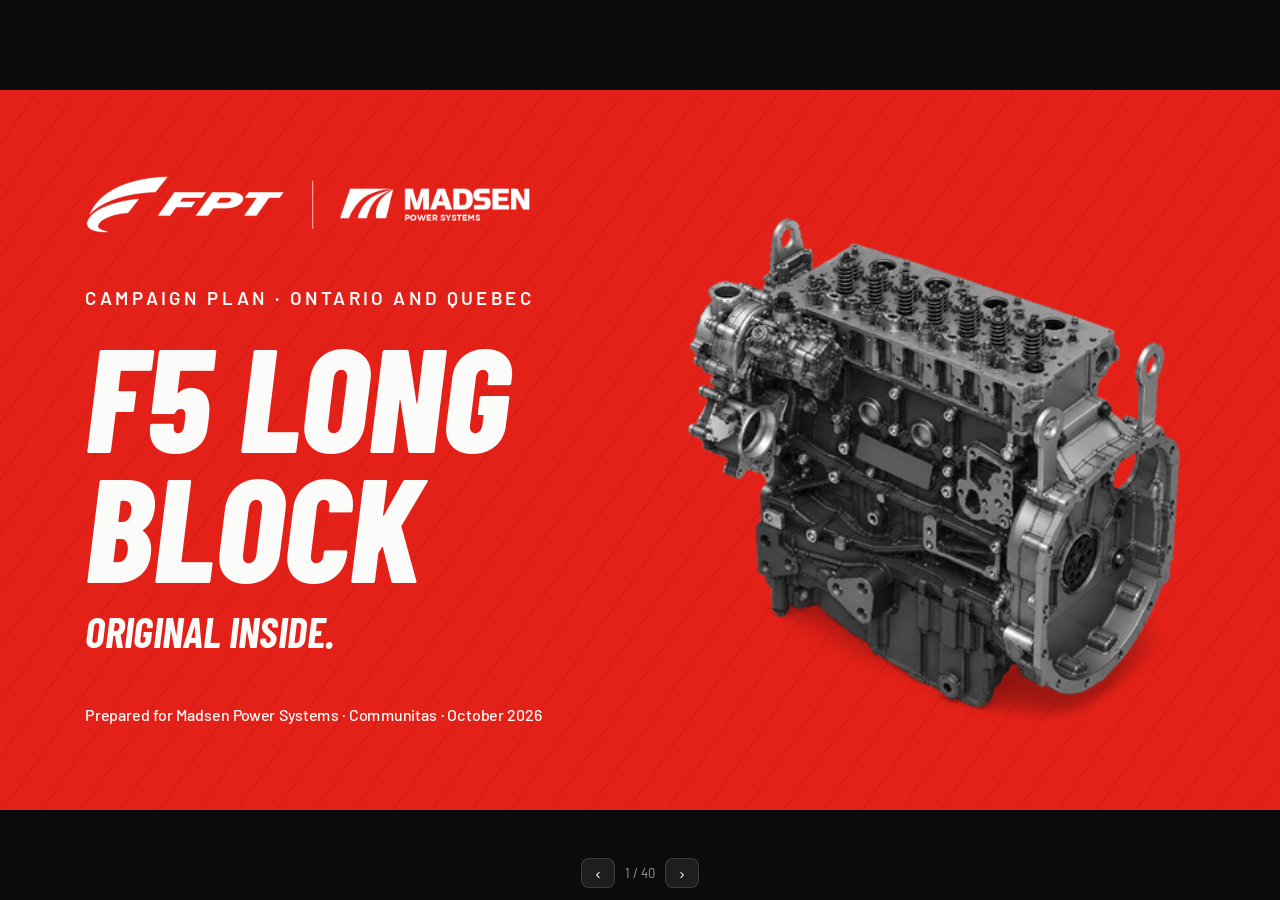
==== commit f3208611: "Territory Ontario + Quebec; French ads, video, LP and home banners; Google FR campaign Co-Authored-B" ====
--- a/index.html
+++ b/index.html
@@ -35,7 +35,7 @@
     <img src="assets/madsen.png" alt="Madsen Power Systems" style="width:284px; height:48px; object-fit:contain; filter:brightness(0) invert(1)">
   </div>
   <div style="width:900px; display:flex; flex-direction:column; gap:32px">
-    <p style="font-family:Barlow, Arial, sans-serif; font-size:28px; font-weight:600; letter-spacing:5px; text-transform:uppercase; color:#fbfbf9">Campaign plan · Ontario and Alberta</p>
+    <p style="font-family:Barlow, Arial, sans-serif; font-size:28px; font-weight:600; letter-spacing:5px; text-transform:uppercase; color:#fbfbf9">Campaign plan · Ontario and Quebec</p>
     <h1 style="font-family:'Barlow Condensed', sans-serif; font-size:220px; font-weight:800; font-style:italic; line-height:0.88; text-transform:uppercase; color:#fbfbf9">F5 Long<br>Block</h1>
     <p style="font-family:'Barlow Condensed', sans-serif; font-size:64px; font-weight:700; font-style:italic; line-height:1; text-transform:uppercase; color:#fbfbf9">Original inside.</p>
   </div>
@@ -87,7 +87,7 @@
 <div style="display:flex;flex-direction:column;gap:20px;background:#FBFBF9;border-top:6px solid #E32119;padding:48px">
 <p style="font-size:24px;font-weight:600;letter-spacing:4px;text-transform:uppercase;color:#C41C15">The goal</p>
 <h3 style="font-family:'Barlow Condensed', 'Arial Narrow', sans-serif;font-style:italic;font-weight:800;text-transform:uppercase;font-size:56px;line-height:1">Quote requests</h3>
-<p style="font-size:30px;line-height:1.4;color:#4A4B4F">From mechanics, repair shops and dealers, in agriculture and construction, in Ontario and Alberta.</p>
+<p style="font-size:30px;line-height:1.4;color:#4A4B4F">From mechanics, repair shops and dealers, in agriculture and construction, in Ontario and Quebec, in English and French.</p>
 </div>
 <div style="display:flex;flex-direction:column;gap:20px;background:#141414;color:#F4F4F3;border-top:6px solid #E32119;padding:48px">
 <p style="font-size:24px;font-weight:600;letter-spacing:4px;text-transform:uppercase;color:#FF5A4F">The question</p>
@@ -162,14 +162,14 @@
 <div class="slide"><section id="territory" data-section="Scene: phase 1 territory, Canadian market, search, competitors and the positioning map" style="background:#F4F4F3;color:#141414;font-family:'Barlow', Arial, sans-serif;padding:128px 128px 160px;display:flex;flex-direction:column;gap:32px">
 <div style="display:flex;flex-direction:column;gap:16px">
 <p style="font-size:24px;font-weight:600;letter-spacing:4px;text-transform:uppercase;color:#C41C15">Scene · campaign territory</p>
-<h2 style="font-family:'Barlow Condensed', 'Arial Narrow', sans-serif;font-style:italic;font-weight:800;text-transform:uppercase;font-size:72px;line-height:1">Phase 1: Ontario and Alberta</h2>
+<h2 style="font-family:'Barlow Condensed', 'Arial Narrow', sans-serif;font-style:italic;font-weight:800;text-transform:uppercase;font-size:72px;line-height:1">Phase 1: Ontario and Quebec</h2>
 </div>
 <div style="display:flex;flex-direction:row;gap:72px;align-items:start">
-<svg aria-label="Map of Canada with Ontario and Alberta highlighted in red, Madsen sites in Toronto, Corunna and Edmonton" viewBox="0 0 1000 844" style="width:796px;height:672px"><path d="M617 541L616 551L616 540L615 551L615 543L613 552L611 551L610 554L612 546L609 553L607 552L611 543L610 538L610 547L612 545L612 536L617 541ZM843 591L850 589L862 590L867 589L872 592L866 596L846 600L841 597L831 597L833 593L843 591ZM897 519L894 518L891 522L889 522L888 527L882 532L883 534L882 539L882 538L881 539L884 544L881 542L882 546L881 546L881 553L879 555L880 557L878 561L876 560L872 565L870 566L869 565L861 574L861 572L860 574L858 573L847 577L840 583L834 584L831 588L827 588L810 598L809 601L806 602L804 601L803 603L805 604L803 604L800 614L802 621L801 625L793 630L791 632L793 633L791 636L790 633L791 634L789 637L789 640L786 645L786 649L783 660L772 660L763 662L767 661L766 663L771 661L783 661L781 676L778 678L778 686L773 696L781 687L787 662L792 651L812 624L824 615L832 612L843 613L846 615L840 615L847 617L846 618L848 619L847 622L843 626L844 629L842 631L840 636L832 637L830 636L829 640L824 642L819 647L820 649L815 651L815 652L811 651L804 654L805 655L802 657L805 664L803 668L798 673L797 670L795 671L791 690L793 695L791 701L794 707L791 717L793 719L791 719L791 723L789 722L787 725L785 724L783 726L784 731L739 749L744 742L741 741L740 735L733 736L721 746L717 744L713 747L708 746L704 741L703 741L702 743L692 738L675 739L670 736L660 726L657 720L638 649L642 652L638 648L635 637L639 634L639 637L642 637L646 642L644 638L646 636L644 635L644 633L640 631L642 629L641 627L644 624L644 620L645 620L643 619L642 615L639 614L640 613L637 611L638 608L636 608L637 606L634 606L634 601L630 597L632 595L628 593L630 592L629 590L631 590L627 588L629 586L625 586L627 583L623 584L624 583L622 582L619 578L620 577L616 576L631 564L636 557L640 550L643 539L642 531L638 518L632 508L622 500L615 498L610 494L611 496L608 495L609 493L606 488L609 488L610 482L613 477L610 477L612 474L610 471L615 473L612 471L614 468L612 466L614 462L617 461L617 460L613 461L614 462L613 462L613 464L609 464L611 462L606 457L609 454L604 453L606 449L603 451L602 450L600 451L602 442L600 437L602 437L601 435L602 435L596 433L592 425L592 420L597 414L614 415L613 418L617 414L625 415L623 413L626 412L630 406L640 410L642 409L643 415L644 414L645 415L644 412L648 412L649 414L651 415L649 418L652 416L651 414L655 415L653 417L655 418L654 419L657 419L655 420L659 423L659 422L661 423L662 422L669 422L672 419L674 423L676 424L677 421L678 421L677 418L678 417L681 421L679 425L681 427L680 428L685 436L683 437L684 438L672 442L677 442L685 438L685 440L687 439L688 443L690 443L689 447L691 449L690 450L695 448L696 450L693 452L696 453L696 455L694 454L696 459L695 460L694 457L691 456L694 460L692 459L690 463L693 461L695 464L698 457L703 454L707 454L709 458L711 458L713 468L709 472L707 478L714 468L712 459L713 457L717 461L716 466L717 457L721 467L721 460L724 457L724 453L725 454L725 453L727 452L725 448L726 444L732 446L734 452L734 446L729 444L729 442L731 441L729 441L729 439L732 439L730 438L733 438L732 437L734 436L731 437L729 436L728 434L730 434L730 433L729 431L731 432L728 429L734 428L729 428L725 424L726 421L730 421L727 420L728 418L726 412L726 410L729 409L727 412L730 413L728 416L732 416L731 419L734 424L736 425L739 423L738 425L740 429L744 431L743 432L739 432L739 435L745 433L748 435L750 431L754 432L749 436L750 438L752 437L753 438L751 442L751 448L754 448L758 452L759 451L762 452L763 450L765 460L766 460L769 467L768 471L773 475L770 477L772 479L775 479L775 482L776 480L778 481L781 480L780 484L785 487L789 487L791 490L789 495L790 498L792 498L793 506L785 507L771 516L767 513L763 513L754 510L761 519L760 520L757 521L751 518L749 518L755 525L758 524L756 526L756 528L752 528L756 534L755 539L761 542L762 546L766 545L768 547L771 547L775 560L777 560L776 558L778 559L779 557L777 553L778 553L778 551L782 552L782 556L785 561L785 564L788 566L787 563L793 565L795 563L797 564L797 560L801 559L811 562L810 564L813 567L815 561L812 558L811 554L813 553L805 541L807 539L806 535L808 533L811 535L812 539L816 540L811 543L810 547L812 547L811 548L813 550L818 551L819 552L817 553L818 553L890 509L897 519Z" fill="#D9D8D5" stroke="#F4F4F3" stroke-width="2" stroke-linejoin="round"/><path d="M729 409L731 410L729 410L728 412L729 410L730 412L731 410L732 411L730 416L732 412L733 414L732 415L734 415L733 416L735 413L733 413L735 412L737 418L741 418L740 421L740 419L742 418L742 421L742 419L744 419L744 421L742 423L746 422L746 425L747 421L748 424L749 422L751 425L746 430L747 428L748 430L747 429L751 425L754 424L752 426L755 427L754 429L757 427L759 428L758 430L761 430L759 434L756 435L756 437L758 436L757 440L759 436L760 435L761 437L761 435L765 432L766 435L764 438L766 436L767 436L763 440L763 444L766 439L769 436L770 439L770 437L772 438L769 442L771 440L773 442L772 439L773 440L774 438L776 441L780 443L777 448L775 449L778 449L782 447L784 447L782 448L784 449L783 450L786 451L786 448L787 450L791 449L792 452L790 452L791 456L788 457L790 459L791 457L790 459L792 459L783 461L787 458L782 461L790 461L787 463L793 460L794 461L790 465L797 465L792 467L794 468L800 464L800 468L803 467L801 469L805 467L806 468L805 469L806 469L809 467L809 470L811 467L813 472L812 466L814 466L814 470L816 469L816 471L816 469L817 470L818 474L818 471L818 472L818 470L820 471L818 473L818 478L820 475L819 482L821 473L822 475L823 473L823 479L825 470L827 472L825 475L828 473L829 470L830 471L829 481L832 468L832 474L834 468L838 473L845 471L846 469L850 468L857 467L857 469L855 471L858 470L856 473L852 476L852 479L848 484L841 491L844 489L851 480L851 485L846 488L848 487L848 489L844 494L838 499L840 500L841 504L830 503L831 505L835 504L842 504L843 504L840 508L842 507L841 510L844 508L843 507L845 502L843 502L846 500L848 495L850 494L849 488L855 481L858 479L854 480L853 482L851 481L861 474L868 478L866 485L869 484L870 487L870 479L874 476L875 474L876 475L874 478L882 475L883 476L880 477L888 478L888 479L890 480L888 482L889 483L887 485L892 484L892 487L890 489L895 488L896 489L892 491L894 490L894 491L889 494L899 491L899 493L894 495L900 494L900 495L902 494L901 495L903 497L901 500L903 501L901 506L898 512L898 517L897 519L890 509L818 553L817 553L819 552L818 551L813 550L811 548L812 547L810 547L811 543L816 540L812 539L811 535L808 533L806 535L807 539L805 541L813 553L811 554L812 558L815 561L813 567L810 564L811 562L801 559L797 560L797 564L795 563L795 565L791 565L790 563L787 563L788 566L786 566L782 556L782 552L778 551L778 553L777 553L779 557L778 559L776 558L777 560L775 560L771 547L768 547L766 545L762 546L761 542L755 539L756 534L752 528L756 528L756 526L758 524L755 525L749 518L751 518L757 521L760 520L761 519L754 510L763 513L767 513L771 516L785 507L793 506L792 498L790 498L789 495L791 490L789 487L785 487L780 484L781 480L778 481L776 480L775 482L775 479L772 479L770 477L773 475L768 471L769 467L766 460L765 460L763 450L762 452L759 451L758 452L754 448L751 448L751 442L753 438L752 437L750 438L749 436L754 432L750 431L748 435L745 433L739 435L739 432L743 432L744 431L740 429L738 425L739 423L736 425L734 424L731 419L732 416L728 416L730 413L727 412L729 409ZM916 519L916 523L913 520L916 524L916 531L915 532L917 533L917 537L919 543L919 545L920 545L922 548L922 532L924 533L924 537L925 533L929 533L931 530L932 531L928 542L931 538L931 545L933 541L937 542L937 539L938 541L938 537L939 539L940 538L939 540L940 538L941 540L939 536L940 535L944 545L945 542L944 543L943 542L944 539L943 537L945 539L946 537L945 535L947 537L948 529L951 534L950 530L952 530L953 527L962 526L963 530L961 533L962 532L961 534L962 534L960 539L963 538L964 536L964 538L963 539L965 540L966 538L964 539L964 537L967 538L968 536L966 541L968 539L968 540L966 546L968 542L969 543L969 539L970 542L970 539L971 541L970 536L974 536L973 532L976 532L977 538L974 539L975 541L974 545L970 547L971 548L972 549L975 547L973 550L976 547L977 550L976 551L978 553L975 553L980 555L980 553L982 556L983 555L980 545L982 542L982 539L984 539L985 551L987 550L986 552L990 553L990 549L988 544L994 547L996 557L998 557L1000 565L999 567L997 565L996 567L996 566L994 570L992 565L992 568L991 564L989 565L989 561L987 560L988 569L985 572L982 564L983 563L981 562L982 559L980 559L978 557L973 554L973 555L971 555L973 556L974 563L975 564L974 567L973 561L973 566L971 569L970 568L971 573L970 575L972 575L972 577L971 577L972 579L971 582L968 582L967 585L963 585L963 582L966 578L966 570L969 562L965 567L965 563L965 568L964 566L961 568L960 568L963 571L962 574L960 572L958 577L958 573L954 578L958 570L955 573L953 567L954 570L953 573L950 572L953 575L951 577L949 575L951 577L947 580L947 581L946 580L947 582L942 584L941 584L934 589L932 589L932 588L927 593L927 590L926 594L919 600L916 601L912 596L915 581L918 577L913 580L907 585L907 584L909 576L909 581L910 581L910 579L912 579L910 567L911 568L917 566L915 567L912 566L915 562L912 565L913 562L910 564L908 562L909 557L912 558L911 557L913 556L910 557L908 555L903 535L906 533L902 533L904 526L901 525L903 524L902 524L903 521L902 517L907 506L908 508L911 507L909 506L911 504L912 503L914 509L908 512L912 515L912 512L914 512L916 519Z" fill="#D9D8D5" stroke="#F4F4F3" stroke-width="2" stroke-linejoin="round"/><path d="M2 496L3 492L2 491L7 485L11 489L8 491L13 490L14 493L13 496L11 497L5 496L6 497L9 498L6 499L11 499L14 496L14 493L16 494L21 494L8 508L4 506L6 508L5 508L1 506L0 503L3 503L0 501L2 501L4 503L3 498L1 498L2 497L1 495L2 496ZM34 524L33 524L32 517L33 514L32 514L34 514L32 513L31 511L32 508L33 507L36 519L35 519L36 521L34 524ZM37 540L35 540L40 534L36 538L34 538L33 535L34 533L35 534L35 532L39 531L38 528L38 531L34 531L39 525L42 531L41 535L37 540ZM6 532L6 533L5 531L4 532L4 530L3 532L2 527L3 525L1 516L2 517L2 516L3 517L3 516L2 514L1 515L0 513L1 511L2 512L4 511L0 508L1 506L6 509L10 509L9 514L5 511L5 513L7 512L9 514L8 516L5 515L5 514L4 514L6 518L3 518L4 519L3 522L5 524L4 527L7 527L4 529L6 530L5 531L6 532ZM26 600L26 597L29 594L28 595L27 593L25 595L26 592L23 592L23 590L21 591L20 590L23 588L21 585L23 583L27 585L28 588L28 585L30 584L25 581L27 584L21 583L20 575L27 576L36 589L50 600L52 616L50 616L51 621L59 630L60 635L58 635L60 640L59 642L58 641L59 643L58 646L61 644L60 649L59 650L58 648L55 650L40 633L40 631L46 629L48 625L45 629L40 628L40 626L37 627L34 621L38 621L36 621L38 617L34 618L37 615L35 616L35 614L33 612L31 614L31 611L30 612L28 611L30 608L37 609L33 607L34 605L31 606L32 602L31 599L30 601L30 599L29 600L26 600ZM144 670L95 652L71 641L70 639L68 640L67 638L69 637L67 637L69 636L68 633L72 635L74 633L72 634L68 632L73 626L67 628L65 630L62 626L61 622L63 621L63 626L64 624L68 624L64 623L64 620L65 616L69 615L68 614L67 612L68 615L65 615L64 619L63 619L64 617L62 619L59 619L56 612L56 610L57 612L60 608L59 605L65 604L58 605L57 602L55 603L57 600L60 600L63 593L60 595L60 599L55 601L54 598L50 598L54 594L49 598L48 595L46 595L43 593L48 592L44 590L51 593L56 589L56 586L55 589L53 590L53 591L48 592L45 590L48 589L46 588L47 587L42 585L44 584L48 585L45 583L45 581L44 583L42 584L36 579L39 582L37 582L33 578L34 574L41 579L42 581L45 578L42 579L32 574L31 571L33 570L38 572L41 571L39 572L34 568L37 567L39 565L49 569L50 569L50 567L49 569L41 565L43 561L40 564L38 563L40 564L36 567L36 562L38 558L41 558L43 555L44 556L42 557L45 557L45 555L50 554L51 555L52 563L52 556L55 556L50 553L51 550L56 548L56 545L56 548L45 552L43 552L44 550L41 552L44 547L41 549L41 548L44 545L41 545L37 548L36 547L46 538L45 538L43 539L41 538L44 532L41 527L43 523L42 523L42 521L44 522L45 528L48 526L50 528L50 530L51 533L51 528L46 526L45 521L47 518L49 518L51 519L49 517L51 515L45 518L46 515L45 517L44 516L40 518L37 522L35 507L37 504L39 510L39 504L44 506L37 504L36 502L38 499L36 499L35 498L39 493L40 502L40 499L42 498L39 499L39 493L42 494L44 497L42 493L45 491L43 491L46 490L46 491L50 492L47 489L55 484L57 484L54 484L55 480L53 485L46 489L46 487L50 485L53 475L56 473L57 469L54 467L53 461L48 452L46 451L48 447L46 444L49 442L46 439L49 438L50 413L52 410L51 403L49 398L50 392L48 387L49 384L51 382L50 375L40 373L40 375L38 375L33 379L31 377L22 377L25 371L24 351L66 382L143 426L189 447L143 564L145 568L142 568L142 570L143 573L146 575L147 579L149 581L150 579L152 582L152 587L153 588L154 591L153 599L156 598L159 600L157 604L159 606L162 607L164 617L168 617L169 628L175 637L174 639L177 643L177 647L180 647L182 653L182 659L180 666L178 668L180 669L179 673L180 677L183 682L144 670Z" fill="#D9D8D5" stroke="#F4F4F3" stroke-width="2" stroke-linejoin="round"/><path d="M366 151L367 155L364 160L368 160L368 162L366 166L367 164L371 164L371 169L373 167L372 163L374 161L377 163L379 166L378 170L376 174L374 181L373 182L367 184L364 182L364 180L363 183L360 183L359 179L352 183L355 169L360 171L361 167L356 162L360 159L360 156L358 155L359 150L364 144L366 143L367 146L366 147L366 151ZM341 230L342 231L341 229L342 230L342 225L343 226L343 225L342 224L343 220L345 221L346 225L347 226L347 229L350 230L349 247L351 250L351 248L355 247L354 245L355 245L353 239L354 219L357 218L355 215L359 216L361 219L363 217L366 222L368 223L370 230L369 229L370 244L373 254L373 259L371 259L370 263L376 274L379 277L379 273L380 277L384 281L388 282L388 286L389 284L392 285L391 295L389 295L388 290L386 295L383 289L382 292L382 291L380 292L380 296L378 297L374 293L376 298L377 297L374 305L378 300L383 298L384 300L382 303L383 304L384 303L384 308L372 311L366 307L364 309L360 307L359 306L362 304L352 300L353 296L351 294L345 302L340 303L336 302L332 306L321 307L314 305L314 306L300 304L301 303L299 296L301 292L301 289L302 289L297 285L289 283L283 278L283 275L281 274L284 274L282 268L283 266L311 274L310 277L311 278L313 275L330 279L341 230ZM449 296L452 295L456 299L458 295L461 296L458 299L460 297L464 299L464 297L467 299L464 299L464 303L462 303L462 301L461 303L459 302L465 307L466 310L467 311L466 319L469 321L468 322L469 321L469 323L472 317L471 316L472 314L473 315L472 309L474 303L476 302L483 308L488 320L487 322L485 322L485 319L483 321L484 328L487 333L494 341L493 344L494 342L495 344L495 341L496 342L497 340L496 338L497 339L498 337L500 338L499 331L503 320L502 309L508 308L508 306L505 306L506 306L505 304L508 304L506 303L509 302L505 301L505 300L503 300L501 297L502 297L501 296L502 295L500 294L501 287L499 287L503 288L504 286L507 285L512 287L523 287L520 288L522 290L516 290L524 291L523 292L525 293L524 295L528 293L531 294L532 296L527 301L532 300L534 305L530 310L527 308L528 310L525 309L526 310L525 311L527 312L527 314L528 313L529 316L530 317L531 314L531 321L540 328L540 338L536 339L536 344L534 344L533 348L530 349L528 353L527 354L525 351L522 350L522 344L521 347L520 348L518 346L519 345L516 343L518 343L513 342L516 343L513 344L512 346L516 344L515 345L517 346L516 346L521 348L520 350L526 357L525 358L525 357L524 357L521 355L521 356L519 354L518 356L521 359L514 357L513 358L511 352L508 354L500 355L502 359L509 361L508 364L505 367L505 372L499 379L494 380L486 374L489 374L485 374L478 369L473 371L474 370L463 370L468 373L467 371L476 372L485 381L502 381L503 384L499 395L497 396L496 404L491 408L488 408L486 405L488 409L483 407L484 409L481 406L481 403L481 405L478 406L480 406L481 410L477 409L480 413L478 416L474 415L475 417L472 418L465 414L463 415L462 414L462 415L459 415L449 410L446 407L448 410L446 411L447 413L451 414L449 412L450 411L461 416L458 420L464 415L468 420L474 422L476 428L469 434L462 433L462 434L459 434L461 437L465 438L463 440L462 438L460 440L458 438L459 442L457 441L456 444L458 444L460 448L457 445L453 444L457 447L454 448L455 449L453 451L451 450L453 452L451 452L452 453L449 452L450 453L449 454L453 456L451 456L452 456L446 462L448 464L445 465L446 469L443 474L441 481L438 482L440 484L439 492L366 489L374 404L312 382L305 367L290 363L244 294L256 265L259 271L266 276L271 283L283 291L281 287L284 289L284 287L293 297L293 303L295 303L293 306L287 303L287 306L284 305L284 308L280 309L283 312L291 317L299 320L305 320L306 322L306 320L308 322L312 320L311 321L313 321L318 319L320 320L320 318L322 325L323 326L325 324L327 326L327 333L330 328L330 334L331 332L334 339L333 341L330 341L328 338L328 340L331 342L330 344L332 345L332 348L332 347L336 356L333 347L335 340L335 345L336 346L336 343L339 346L337 342L339 340L337 339L336 334L337 332L335 327L338 323L337 322L337 320L339 321L338 322L343 320L346 321L346 319L347 320L347 319L348 321L349 317L354 316L355 312L349 313L348 318L346 315L342 317L339 315L338 317L340 319L334 319L334 315L331 315L336 309L344 309L352 305L357 310L357 316L356 317L359 320L360 318L359 320L362 321L362 325L369 326L371 324L371 327L379 334L381 332L385 335L391 332L391 333L398 333L404 336L406 334L408 334L406 331L407 328L412 336L414 338L417 338L418 337L417 336L417 332L416 333L414 330L411 331L410 333L407 327L408 326L409 328L409 326L406 322L408 323L408 321L410 324L413 323L412 319L415 322L415 320L417 320L419 323L418 325L421 324L422 327L423 324L421 330L427 324L425 338L424 336L423 341L425 342L426 341L424 345L426 346L430 343L428 347L429 346L431 348L431 346L432 351L427 351L427 349L426 351L423 349L428 355L428 359L429 356L428 357L426 352L432 353L433 351L431 347L433 345L429 335L430 329L436 329L440 325L440 322L446 317L443 317L444 313L444 310L442 310L442 308L440 313L442 312L440 315L436 315L437 311L438 311L441 307L439 307L439 304L444 301L442 306L445 302L444 302L445 300L444 299L439 301L436 296L434 298L429 294L428 295L425 293L426 291L423 288L423 284L425 278L428 279L426 277L428 275L425 277L422 274L424 268L423 267L424 266L423 264L426 261L429 263L430 259L428 259L427 257L431 255L431 252L435 252L431 252L431 250L435 249L437 250L435 253L435 254L437 253L437 256L438 253L441 254L440 256L446 262L447 272L446 272L449 273L449 275L452 277L452 279L454 281L453 283L454 284L456 281L457 285L454 286L451 284L452 285L450 287L455 288L448 295L451 295L449 296ZM691 284L691 286L685 286L685 288L688 286L691 288L688 291L691 289L692 290L690 292L684 293L683 294L687 294L686 297L683 296L686 297L690 296L693 297L691 299L684 300L690 300L692 302L690 304L687 303L691 304L689 305L692 306L692 308L688 306L690 309L688 309L683 305L686 309L683 311L686 310L688 311L685 311L686 312L689 313L686 314L690 316L690 317L691 317L690 318L692 318L693 324L691 322L690 323L690 321L689 322L688 320L687 323L685 323L686 320L683 322L682 317L683 324L682 323L681 324L681 322L678 322L680 320L678 321L680 317L677 321L675 321L677 315L675 318L673 319L672 318L675 314L673 317L671 317L670 315L670 316L669 313L673 309L671 305L672 301L671 304L671 307L668 312L665 314L664 312L665 309L664 305L664 309L662 312L660 309L658 312L657 308L655 310L653 306L650 306L652 307L651 309L649 308L646 309L651 310L652 311L650 311L653 312L652 313L645 312L649 315L655 317L654 318L656 320L651 321L652 322L651 322L649 319L643 317L644 319L641 320L648 320L648 322L646 321L648 322L647 324L649 323L650 324L649 325L652 324L653 330L654 326L657 325L659 327L658 328L661 328L659 331L662 330L663 332L664 331L664 335L666 331L666 334L667 333L670 339L667 333L673 334L673 337L674 338L674 334L675 337L676 336L678 337L674 334L676 333L678 336L678 334L679 335L680 339L682 337L683 339L683 337L685 337L686 341L682 343L686 343L686 344L686 343L689 344L688 346L691 346L692 343L693 344L692 349L697 350L699 354L699 354L701 356L700 358L694 352L689 350L694 353L695 357L698 359L696 359L698 359L697 360L700 360L701 363L703 363L702 365L697 364L704 370L702 372L700 370L697 366L698 368L696 369L693 365L694 369L692 369L692 366L691 368L688 366L691 369L688 369L683 363L683 365L687 370L686 370L682 366L683 368L681 367L680 364L681 367L679 367L669 361L674 368L667 364L667 365L664 364L660 366L671 373L674 373L675 374L677 372L677 375L678 373L678 376L680 374L682 375L681 376L683 375L685 377L687 377L686 378L688 377L692 380L694 379L693 381L695 382L695 380L697 382L696 382L699 382L700 385L698 384L702 387L698 390L694 389L689 390L687 389L677 392L668 390L667 387L667 389L666 388L667 389L664 388L665 385L663 387L661 386L662 387L660 387L658 389L651 388L650 388L650 386L649 388L650 384L649 383L648 388L646 387L645 386L642 386L640 382L637 382L641 381L643 376L640 378L640 375L639 377L636 375L637 378L634 376L634 379L633 377L634 373L632 373L632 377L631 377L628 372L628 374L623 369L620 371L621 369L619 368L620 364L618 363L618 367L618 365L615 364L616 367L614 366L616 368L614 368L615 371L613 371L613 368L614 368L612 367L613 367L612 364L611 367L609 366L610 368L606 366L607 362L606 365L604 365L610 368L608 369L610 370L609 373L598 371L601 374L598 374L600 376L598 376L595 378L597 378L596 379L593 380L594 382L589 381L587 382L584 380L585 382L581 380L578 375L577 376L578 368L582 364L580 362L582 360L580 359L586 358L595 359L599 362L599 363L597 364L601 368L600 364L599 365L599 363L601 363L600 360L599 362L593 358L595 357L596 358L599 357L599 354L602 352L604 354L606 349L611 349L607 343L599 338L604 328L605 317L608 314L608 311L601 304L601 302L598 300L595 295L592 295L593 292L591 296L587 294L588 291L587 288L584 288L587 291L585 292L580 290L580 287L579 289L578 289L579 286L576 286L578 283L576 285L576 288L573 286L573 289L568 295L567 295L565 288L569 287L571 285L571 282L567 280L564 281L562 278L562 276L564 275L561 275L561 278L557 277L559 275L559 273L555 274L557 271L553 275L555 275L554 276L551 268L550 267L546 269L545 266L544 267L542 265L540 265L541 262L542 263L539 261L540 266L538 265L537 267L542 268L545 273L545 276L539 278L537 276L524 276L532 281L531 283L526 279L515 274L525 280L523 284L516 280L511 282L504 283L503 281L497 282L496 283L498 282L501 284L497 284L491 280L491 274L490 278L489 279L489 277L488 276L487 277L486 278L488 278L488 280L483 279L484 280L482 281L479 280L482 280L474 276L470 269L471 268L469 265L475 265L479 267L486 265L481 263L480 261L478 262L466 260L465 255L466 252L464 249L467 244L464 243L464 241L465 235L466 233L465 231L467 231L466 230L467 224L468 222L468 220L470 220L468 219L472 213L475 210L480 207L488 207L490 208L485 216L482 230L486 236L486 240L487 245L494 253L498 255L499 257L496 258L496 260L492 260L487 265L499 259L499 262L498 261L501 264L499 250L495 250L492 246L489 244L492 242L492 238L495 238L501 243L500 242L495 237L497 235L495 235L495 234L493 236L491 234L488 226L490 224L499 227L491 222L489 223L489 221L491 222L491 220L500 222L490 219L490 217L492 215L495 218L492 215L495 212L498 213L499 215L498 212L496 212L501 206L509 204L511 207L513 213L517 215L518 219L521 222L517 234L521 227L521 230L519 234L522 236L519 236L521 237L521 240L524 236L522 233L524 233L523 231L528 233L524 230L525 226L527 229L527 232L527 230L529 232L528 227L531 229L531 236L536 236L533 234L532 231L535 232L538 237L540 237L537 235L538 234L541 237L541 236L532 230L532 228L533 227L535 230L534 227L539 228L540 231L540 229L544 229L534 226L532 222L536 218L540 217L546 218L547 220L547 218L552 218L555 222L554 226L550 228L549 233L551 227L554 226L552 235L553 235L553 229L555 225L560 224L562 229L556 234L559 234L557 238L561 233L559 238L561 236L562 238L561 243L563 238L561 236L562 233L563 231L565 235L564 230L566 229L566 236L564 237L566 236L566 241L566 234L568 233L569 237L570 235L570 236L569 243L571 236L573 237L572 239L573 243L573 229L581 229L585 232L584 237L581 237L580 243L578 245L582 243L580 248L585 241L588 240L586 238L588 235L590 235L591 237L591 241L590 245L587 246L586 251L588 250L588 253L588 246L590 246L592 257L591 244L595 237L596 239L594 243L595 246L596 245L595 243L597 242L599 237L608 239L609 242L607 241L608 243L604 247L601 253L602 252L603 253L601 254L601 257L604 253L603 250L607 247L606 247L609 247L607 255L605 256L605 260L605 256L608 256L608 252L611 251L611 248L612 246L611 245L611 242L614 242L620 246L623 250L617 252L616 255L605 262L610 260L614 257L619 257L624 255L629 257L630 260L627 261L614 262L613 265L614 263L621 262L615 265L618 264L615 267L616 267L617 270L619 264L625 265L620 268L623 267L625 268L621 269L626 270L615 273L619 274L626 272L621 276L628 274L629 277L628 274L629 273L631 273L631 276L631 274L633 273L633 275L634 274L634 273L637 272L635 275L632 275L630 279L632 276L633 278L633 276L636 275L635 280L633 280L635 280L636 276L638 276L638 280L639 277L641 280L640 277L642 276L642 278L644 278L644 281L642 282L645 283L645 274L649 284L647 278L649 276L650 280L654 283L650 280L650 277L652 273L654 273L652 276L654 281L655 278L656 279L656 276L657 276L659 276L658 279L659 276L663 279L661 281L664 280L666 282L660 285L664 284L661 288L666 283L663 288L664 291L664 288L669 282L671 283L671 288L671 279L673 280L672 284L674 286L672 291L674 290L673 288L676 291L674 288L677 284L680 290L678 284L679 284L683 286L680 283L680 281L681 280L683 282L685 280L684 283L686 281L686 282L688 282L691 284ZM500 2L504 2L501 10L505 6L506 2L508 3L507 0L510 2L510 1L512 0L512 2L516 4L516 7L517 4L520 4L524 8L522 19L520 20L521 22L518 23L517 25L518 24L518 26L512 31L507 29L511 32L515 29L517 29L509 41L511 40L510 42L519 28L522 26L523 27L519 42L518 56L516 57L512 54L518 59L518 60L513 64L510 63L512 64L511 66L517 62L517 65L516 67L518 67L518 69L515 74L512 74L511 71L506 71L504 73L510 73L512 78L509 78L509 81L506 80L507 83L498 82L498 83L502 83L504 84L500 86L498 84L499 86L496 87L498 88L510 85L509 87L511 88L506 90L504 88L496 91L502 89L504 90L500 93L494 94L499 93L498 99L499 94L503 92L507 92L505 95L509 93L512 94L514 98L511 101L506 102L514 104L512 107L507 108L513 109L513 112L511 112L509 115L503 115L503 117L507 122L504 129L504 128L503 130L496 131L489 125L491 130L494 131L489 133L492 135L494 132L499 133L499 136L501 132L503 131L505 134L504 137L506 137L507 139L509 134L513 141L511 146L508 144L508 150L500 155L500 149L497 147L496 149L494 149L494 145L492 147L489 143L493 148L493 151L490 152L486 145L488 152L486 152L482 148L483 152L481 153L479 150L480 153L483 155L479 156L473 155L474 152L471 150L473 152L472 156L468 155L467 151L468 157L466 156L466 157L463 156L462 148L462 156L461 152L461 156L459 156L457 154L457 148L462 141L465 142L466 140L469 140L470 139L467 139L468 138L466 137L468 136L464 136L461 126L465 125L469 126L471 128L473 134L474 132L479 135L478 133L483 133L481 131L484 128L485 117L484 119L481 131L476 130L477 126L476 129L474 128L475 124L473 125L477 123L473 124L471 123L474 120L477 119L474 120L473 118L478 117L473 117L475 113L473 113L474 109L472 119L468 120L469 114L466 120L463 120L465 118L463 118L462 114L464 111L463 110L465 106L471 102L476 103L483 107L481 105L483 104L480 104L478 102L484 101L484 96L481 101L471 99L472 97L475 99L477 98L474 97L474 95L472 96L468 87L462 85L462 81L466 81L461 80L460 74L470 74L478 80L481 86L482 84L485 85L487 81L484 84L481 83L480 78L477 77L472 72L481 66L482 65L488 62L482 63L492 54L484 57L484 50L487 43L484 47L483 52L480 50L482 52L482 56L478 63L471 67L471 65L475 60L470 64L470 61L468 63L469 67L462 69L463 67L461 69L459 68L461 60L471 53L461 58L456 68L448 62L451 60L458 59L463 52L455 58L448 60L445 57L446 55L449 55L446 54L450 49L454 49L451 48L444 53L443 51L447 47L444 46L441 50L439 47L444 42L446 41L447 43L446 40L448 41L447 39L450 36L452 37L455 40L453 39L454 37L456 37L459 40L458 37L461 40L460 37L461 39L460 37L454 35L453 34L457 31L455 28L458 27L463 30L465 35L469 35L466 34L464 30L465 30L477 37L475 33L465 28L465 25L467 24L464 22L470 23L466 17L469 18L471 20L471 19L475 19L471 18L468 15L470 13L475 15L475 13L482 18L482 22L483 17L480 16L481 14L476 12L476 10L483 8L490 13L486 9L487 5L489 4L491 7L493 8L490 6L491 3L494 2L495 4L496 2L499 3L500 2ZM423 146L428 145L435 148L437 148L440 151L438 159L440 154L444 154L448 152L453 156L448 155L449 156L459 159L459 161L454 162L456 163L448 161L450 162L449 163L453 163L452 165L455 164L451 166L452 166L451 169L452 166L454 166L454 168L456 165L458 170L459 168L461 170L461 173L458 174L461 174L463 177L463 171L466 175L469 173L470 175L471 172L476 175L475 176L481 175L477 173L480 171L482 171L482 169L485 169L484 168L487 165L492 166L495 163L501 163L501 165L506 165L508 166L507 168L511 167L512 173L508 177L510 178L513 176L515 178L512 180L510 178L511 181L512 186L507 187L504 190L500 188L499 190L498 189L496 184L493 183L495 185L494 190L487 192L486 189L485 193L483 189L483 193L481 194L480 191L479 194L477 192L478 195L474 195L474 194L473 195L467 195L468 190L466 187L465 192L464 189L464 194L460 196L456 194L455 192L453 193L454 189L452 192L453 194L452 192L452 194L450 193L448 191L447 184L445 182L447 175L446 169L443 166L441 159L438 160L438 161L433 160L431 162L429 162L430 161L432 160L427 159L426 157L428 154L426 155L422 152L422 150L425 151L423 149L423 146ZM509 393L510 388L509 370L512 365L513 368L516 367L517 371L515 372L518 374L520 378L522 373L526 375L526 377L533 378L535 381L546 384L549 387L552 394L549 398L554 394L559 395L558 393L562 395L563 396L561 397L566 398L560 406L550 404L547 405L546 403L547 400L545 399L540 400L540 396L536 398L536 405L533 409L531 409L529 416L524 420L522 421L518 408L514 412L510 411L508 414L505 413L507 407L513 402L509 393ZM432 59L435 60L436 59L436 57L432 56L432 54L434 55L434 53L439 56L445 68L445 70L448 72L449 70L451 72L451 77L455 79L452 74L453 72L456 72L457 77L455 79L456 80L458 79L460 81L458 84L460 83L459 91L461 89L462 90L462 88L463 88L465 92L466 88L470 95L465 100L464 102L462 100L463 104L461 109L459 106L459 100L458 103L458 110L459 109L460 111L459 114L456 111L458 115L457 120L451 111L455 120L451 117L449 117L451 118L450 121L443 120L439 115L445 113L440 112L438 113L435 109L439 109L435 108L433 105L437 100L448 99L439 98L445 95L441 96L440 96L441 94L439 95L438 94L438 96L437 97L437 94L435 98L433 98L435 96L432 95L432 97L430 98L429 96L427 95L427 93L431 91L433 88L427 90L424 86L426 85L424 84L424 80L432 83L431 81L433 79L431 78L429 80L428 79L429 78L427 79L424 76L426 75L428 76L426 73L426 70L434 72L431 69L433 68L428 65L430 60L432 62L433 61L432 59ZM397 221L394 217L396 215L398 215L401 219L400 215L397 213L400 210L403 213L405 210L402 211L403 209L405 209L408 214L417 210L416 211L419 211L421 213L421 216L417 219L420 219L420 221L416 223L411 228L412 231L415 227L419 229L418 231L420 234L419 237L423 234L425 240L421 242L423 244L423 247L421 248L423 248L422 251L423 250L423 253L421 252L417 257L412 256L412 251L410 254L413 258L409 263L407 261L405 262L405 257L398 244L396 244L394 241L393 243L391 241L390 238L386 232L388 226L391 225L394 233L399 233L400 227L400 230L402 229L401 225L400 226L400 223L401 222L403 224L404 224L401 220L399 222L397 221ZM429 223L428 214L430 213L434 215L430 210L431 208L434 206L438 205L439 206L440 204L445 205L447 209L451 207L459 209L455 216L454 222L452 223L454 223L450 233L448 234L443 232L437 233L437 234L440 234L442 239L438 248L439 248L439 249L431 249L431 247L434 246L432 246L432 240L429 235L429 223ZM409 167L407 168L405 163L409 163L404 162L406 160L407 160L406 158L403 158L402 155L406 153L409 153L411 158L411 157L413 157L412 154L413 155L414 153L413 153L415 152L416 154L415 155L418 157L419 170L417 172L419 173L420 179L418 176L417 178L416 177L417 179L415 181L417 181L418 184L417 185L415 183L416 187L412 187L411 186L408 187L409 185L408 187L403 186L403 182L405 182L401 179L403 179L402 178L406 177L404 176L407 176L406 175L407 175L407 173L411 172L392 175L392 174L391 173L392 173L393 171L396 172L395 168L397 167L400 171L402 170L399 170L398 167L400 165L397 165L397 163L400 161L396 161L398 156L401 157L401 161L403 164L404 164L403 164L406 168L407 169L409 167ZM400 308L401 306L405 307L409 303L408 298L412 301L410 297L413 292L416 294L417 298L417 296L425 304L425 309L426 305L428 313L432 313L430 317L429 315L428 315L428 318L423 321L418 318L418 320L411 316L409 312L408 315L406 313L406 311L404 311L403 313L400 308ZM393 110L396 108L393 107L395 104L393 102L390 106L392 101L388 101L390 94L396 95L399 98L400 105L401 103L404 102L406 105L405 107L409 107L410 112L412 112L410 118L414 124L412 128L409 129L406 127L405 120L400 118L398 119L398 116L392 118L390 117L389 112L390 111L395 113L396 110L393 110ZM513 203L521 203L528 201L533 202L542 209L544 213L532 216L525 221L522 219L519 212L514 211L513 203ZM582 302L582 305L585 312L584 317L581 321L572 323L568 315L569 303L575 300L580 300L582 302ZM427 190L426 187L425 189L425 187L423 188L424 183L428 180L425 180L428 179L428 177L430 175L435 175L440 182L440 194L434 195L430 192L429 193L429 191L427 190ZM552 418L555 418L556 423L548 435L545 434L542 437L538 432L542 422L545 422L552 418ZM418 108L426 112L425 114L428 114L431 118L429 120L431 123L430 126L424 127L423 130L422 129L422 127L419 124L423 122L418 120L416 115L418 114L417 109L418 108ZM371 226L370 227L367 218L362 213L365 209L374 209L377 213L376 219L371 226ZM582 435L580 440L575 436L574 429L575 425L578 423L582 426L582 435ZM608 609L613 613L615 618L597 615L599 611L608 609ZM439 131L437 137L427 136L425 133L429 129L429 131L437 130L439 131ZM592 301L594 301L595 305L588 307L585 304L584 302L586 302L586 299L588 301L592 301ZM384 127L386 135L388 137L386 141L384 140L383 135L382 128L384 127ZM585 399L590 399L592 403L589 406L582 402L585 399ZM453 133L455 138L452 141L449 138L448 133L449 132L453 133Z" fill="#D9D8D5" stroke="#F4F4F3" stroke-width="2" stroke-linejoin="round"/><path d="M368 103L369 105L367 112L364 112L363 109L361 112L360 111L359 109L354 110L355 107L368 103ZM366 120L361 121L362 123L364 123L364 126L363 128L359 130L354 130L350 125L352 117L364 116L366 116L366 120ZM352 183L348 183L348 184L341 187L336 188L331 186L328 181L328 179L335 178L337 176L344 177L349 174L348 173L345 174L340 174L341 172L340 172L340 170L338 173L332 173L334 171L333 171L334 168L337 167L334 167L334 165L332 169L330 168L331 170L330 172L327 173L325 172L326 169L325 170L324 169L323 172L321 169L322 168L320 168L322 166L319 167L315 165L315 162L318 159L325 161L331 159L325 159L319 157L323 154L333 155L324 152L325 151L325 149L326 147L335 150L330 147L330 145L333 143L338 144L339 145L339 150L344 150L346 153L345 155L348 159L345 160L349 161L348 167L355 169L352 183ZM280 265L284 264L301 265L314 271L317 270L316 269L322 271L319 269L318 266L308 258L296 258L292 255L284 253L281 246L281 243L286 242L300 242L297 240L305 240L303 240L301 239L290 238L290 236L289 238L285 236L285 235L290 234L288 233L290 232L285 232L283 230L282 231L282 227L288 221L291 221L292 219L290 217L291 215L301 209L319 205L321 211L319 217L317 218L314 221L322 221L321 218L326 215L335 223L334 226L329 230L331 230L329 233L333 228L332 231L334 232L334 230L337 227L339 230L339 228L341 230L330 279L313 275L311 278L310 277L311 274L283 266L282 268L284 274L282 273L280 270L280 265ZM366 489L325 484L286 476L189 447L152 430L154 421L152 420L152 416L155 414L155 411L153 409L152 411L147 410L143 406L141 407L140 405L139 406L134 404L136 398L134 397L136 396L138 390L135 387L133 382L132 372L130 372L126 368L129 363L131 363L128 359L130 358L130 353L133 351L131 345L136 342L136 337L134 336L137 335L134 328L135 320L134 318L132 319L130 318L133 315L132 311L129 307L133 304L132 299L141 295L141 289L144 288L142 286L139 287L140 284L135 282L139 277L137 276L142 273L143 264L145 264L130 253L136 245L137 241L151 222L153 224L156 231L156 226L157 227L156 225L161 228L160 233L162 234L163 227L169 225L177 226L181 223L183 225L184 225L182 224L186 224L184 224L185 226L193 224L193 227L197 223L200 223L199 224L201 224L200 225L203 227L206 225L206 228L205 229L196 230L191 232L191 231L184 229L177 233L179 231L176 231L173 235L174 233L172 233L168 236L170 240L169 235L174 239L174 237L172 237L174 237L174 233L177 234L179 232L177 234L179 233L179 235L185 232L183 231L187 233L185 234L189 232L186 235L188 234L190 231L188 235L191 231L187 240L188 237L196 232L205 234L208 232L206 235L205 234L203 236L205 237L211 235L213 232L219 233L216 230L216 228L218 228L216 227L219 224L221 233L219 243L220 249L223 256L224 254L225 255L226 254L223 253L225 252L227 254L226 250L227 249L230 249L229 251L231 250L229 247L230 247L230 248L234 246L232 245L230 245L231 244L233 243L232 244L236 246L234 244L235 243L237 244L233 251L235 253L230 258L237 260L243 254L250 257L255 263L256 265L244 294L290 363L305 367L312 382L374 404L366 489ZM295 183L298 180L300 181L298 185L302 181L306 181L309 183L315 198L316 202L288 211L285 216L282 217L279 215L272 229L265 229L264 227L260 229L253 230L253 217L248 208L250 209L244 206L245 206L251 199L255 198L257 192L261 192L260 189L272 179L271 176L272 166L290 169L295 177L298 179L295 183ZM334 131L335 133L334 134L332 132L333 138L327 139L326 143L323 144L321 140L325 132L321 133L321 137L317 137L318 140L314 144L314 138L313 139L312 143L311 143L311 146L309 147L307 146L305 147L307 144L306 139L304 144L304 142L302 144L301 140L297 141L296 140L299 137L296 137L300 133L305 133L309 129L313 128L323 120L329 121L332 124L332 123L333 124L334 123L332 121L336 120L339 126L334 127L334 131ZM156 222L158 223L156 220L158 218L159 222L160 217L160 220L161 218L163 221L165 217L170 220L169 219L172 216L173 218L172 220L173 222L174 221L163 227L162 234L161 233L161 227L160 228L158 224L155 224L154 222L155 221L156 222ZM321 146L321 148L315 155L312 157L310 154L309 153L315 149L321 146Z" fill="#D9D8D5" stroke="#F4F4F3" stroke-width="2" stroke-linejoin="round"/><path d="M798 673L803 668L805 664L802 657L805 655L804 654L811 651L815 652L826 642L826 643L834 642L839 646L842 640L847 637L848 638L850 637L849 642L851 646L847 654L855 650L856 655L858 657L858 658L860 657L862 661L864 661L863 663L865 662L866 664L870 662L872 663L877 661L874 664L875 665L874 669L872 669L872 673L870 670L865 668L870 671L870 674L861 691L859 693L855 692L855 688L854 692L856 693L855 696L853 696L855 696L853 699L851 698L847 702L847 700L845 700L845 702L841 700L843 702L841 702L840 704L837 702L835 695L829 696L817 670L808 667L801 674L798 673Z" fill="#D9D8D5" stroke="#F4F4F3" stroke-width="2" stroke-linejoin="round"/><path d="M917 636L917 633L918 633L917 638L913 644L916 640L917 642L914 645L914 646L916 645L915 649L917 646L919 646L920 648L921 646L920 644L921 638L919 642L917 642L920 633L917 639L919 631L921 632L921 634L922 634L922 631L927 630L926 634L928 633L929 635L926 638L928 639L927 642L923 648L919 648L915 653L911 651L907 646L907 622L910 620L910 623L913 622L915 627L917 636ZM875 665L882 666L881 665L884 663L885 663L884 665L887 663L886 664L888 665L890 662L889 662L895 659L894 660L896 660L895 662L896 663L897 660L899 661L903 651L906 655L910 654L911 652L916 653L915 658L922 654L922 655L920 657L920 658L919 658L917 661L914 663L916 664L913 665L911 668L912 668L908 673L908 675L907 674L907 676L906 676L904 680L902 681L901 680L902 682L900 681L899 685L896 685L897 687L893 686L897 689L897 691L894 691L894 690L892 692L891 688L889 690L891 692L890 694L888 692L886 693L887 696L890 696L888 698L890 698L887 698L889 700L888 703L886 703L888 704L886 706L887 707L886 709L887 711L884 711L886 713L884 712L885 715L884 714L884 716L881 714L882 717L880 716L883 720L881 720L882 721L881 720L881 722L879 721L878 724L873 719L872 720L871 719L872 722L870 722L865 716L864 710L866 704L863 710L863 707L865 701L867 702L869 697L866 701L873 687L878 681L876 680L879 680L879 683L881 683L884 685L882 681L891 672L874 679L873 683L870 684L870 682L873 671L875 671L874 666L875 665Z" fill="#D9D8D5" stroke="#F4F4F3" stroke-width="2" stroke-linejoin="round"/><path d="M366 489L358 573L353 714L289 706L237 696L286 476L325 484L366 489Z" fill="#D9D8D5" stroke="#F4F4F3" stroke-width="2" stroke-linejoin="round"/><path d="M183 682L183 679L180 677L179 673L180 669L178 668L180 666L182 659L182 653L180 647L177 647L177 643L174 639L175 637L169 628L168 617L164 617L162 607L159 606L157 604L159 600L156 598L153 599L154 591L153 588L152 587L152 582L150 579L149 581L147 579L146 575L143 573L142 570L142 568L145 568L143 564L189 447L286 476L237 696L183 682Z" fill="#E32119" stroke="#F4F4F3" stroke-width="2" stroke-linejoin="round"/><path d="M872 657L870 658L868 653L864 656L864 655L865 645L867 648L867 651L872 652L872 655L873 654L875 654L874 652L878 652L879 651L881 652L897 641L895 645L893 646L894 648L892 649L894 649L891 650L895 652L894 654L895 653L892 656L889 655L887 656L888 654L885 654L886 651L883 654L883 656L885 655L884 657L877 658L875 657L875 655L872 657Z" fill="#D9D8D5" stroke="#F4F4F3" stroke-width="2" stroke-linejoin="round"/><path d="M154 431L57 375L24 351L23 348L28 344L23 341L18 341L16 336L15 337L12 333L135 189L140 195L143 200L143 206L145 206L144 210L147 217L151 221L137 241L136 245L130 253L145 264L143 264L142 273L137 276L139 277L135 282L140 284L139 287L142 286L144 288L141 289L141 295L132 299L133 304L129 307L132 311L133 315L130 318L132 319L134 318L135 320L134 328L137 335L134 336L136 337L136 342L131 345L133 351L130 353L130 358L128 359L131 363L129 363L126 368L130 372L132 372L133 382L135 387L138 390L136 396L134 397L136 398L134 404L139 406L140 405L141 407L143 406L147 410L152 411L153 409L155 411L155 414L152 416L152 420L154 421L152 430L154 431Z" fill="#D9D8D5" stroke="#F4F4F3" stroke-width="2" stroke-linejoin="round"/><path d="M366 489L439 492L439 499L440 505L439 510L437 511L439 511L440 513L440 515L441 514L443 518L445 516L444 528L446 516L456 517L461 535L466 545L464 551L461 554L466 551L468 550L466 553L481 545L502 551L501 556L455 619L437 638L438 717L400 717L353 714L358 573L366 489Z" fill="#D9D8D5" stroke="#F4F4F3" stroke-width="2" stroke-linejoin="round"/><path d="M638 649L657 720L660 726L670 736L675 739L692 738L702 743L703 741L704 741L708 746L713 747L717 744L721 746L725 741L736 735L740 735L741 741L744 742L742 746L732 755L726 767L716 773L713 778L712 778L714 775L712 777L712 775L704 779L708 778L708 779L711 776L711 779L715 776L713 780L716 780L712 783L710 783L711 781L706 783L703 782L683 792L679 797L676 805L677 806L683 806L687 803L688 807L691 810L689 812L683 813L672 818L669 822L675 822L662 823L656 825L650 832L649 835L649 833L642 839L641 844L639 842L635 844L631 843L631 838L640 835L640 832L636 831L638 829L637 823L646 812L643 796L647 784L644 777L638 772L644 771L644 773L645 776L648 776L647 777L650 775L648 780L652 779L652 783L656 779L657 781L665 782L665 778L663 775L665 774L667 775L670 775L669 772L668 774L662 769L663 768L661 767L661 764L658 765L656 763L657 765L655 760L653 761L648 755L642 756L642 754L641 756L637 755L635 758L637 755L634 756L636 755L635 754L633 756L633 754L624 755L615 757L599 757L597 752L592 755L591 753L592 750L592 749L591 750L590 748L593 746L586 745L588 738L581 733L582 725L572 728L568 727L563 722L557 712L546 714L535 710L532 711L532 713L535 715L534 719L532 718L532 719L529 723L529 721L532 716L529 714L527 725L524 726L526 720L521 723L519 731L517 733L512 734L508 732L500 733L498 730L493 734L488 735L486 732L482 731L481 729L478 729L477 732L475 727L472 727L473 725L468 724L464 724L457 727L456 724L446 723L444 722L442 710L438 709L437 638L455 619L501 556L502 551L505 551L517 558L522 567L522 566L525 567L542 570L552 576L550 583L552 578L554 576L558 577L566 574L570 575L571 577L569 574L575 574L577 573L578 576L582 574L585 575L585 573L588 579L588 592L593 600L593 604L595 610L594 612L595 617L606 625L608 628L603 631L608 629L610 632L615 632L621 637L625 644L619 652L626 644L631 644L638 649ZM617 761L618 760L620 763L623 764L622 761L626 759L628 761L631 758L634 762L635 758L635 761L637 760L634 767L632 767L635 763L631 767L621 764L613 764L613 762L617 761Z" fill="#E32119" stroke="#F4F4F3" stroke-width="2" stroke-linejoin="round"/><text x="558" y="680" font-family="Barlow Condensed, Arial Narrow, sans-serif" font-style="italic" font-weight="800" font-size="32" fill="#FBFBF9" text-anchor="middle">ONTARIO</text><text x="215" y="529" font-family="Barlow Condensed, Arial Narrow, sans-serif" font-style="italic" font-weight="800" font-size="32" fill="#FBFBF9" text-anchor="middle">ALBERTA</text><circle cx="680" cy="797" r="11" fill="#141414" stroke="#FBFBF9" stroke-width="4"/><text x="700" y="806" font-family="Barlow, Arial, sans-serif" font-size="26" font-weight="700" fill="#141414" text-anchor="start">Toronto</text><circle cx="638" cy="824" r="11" fill="#141414" stroke="#FBFBF9" stroke-width="4"/><text x="618" y="841" font-family="Barlow, Arial, sans-serif" font-size="26" font-weight="700" fill="#141414" text-anchor="end">Corunna</text><circle cx="216" cy="594" r="11" fill="#141414" stroke="#FBFBF9" stroke-width="4"/><text x="236" y="603" font-family="Barlow, Arial, sans-serif" font-size="26" font-weight="700" fill="#141414" text-anchor="start">Edmonton</text></svg>
+<svg aria-label="Map of Canada with Ontario and Quebec highlighted in red, Madsen sites in Toronto, Corunna and Quebec" viewBox="0 0 1000 844" style="width:796px;height:672px"><path d="M617 541L616 551L616 540L615 551L615 543L613 552L611 551L610 554L612 546L609 553L607 552L611 543L610 538L610 547L612 545L612 536L617 541ZM843 591L850 589L862 590L867 589L872 592L866 596L846 600L841 597L831 597L833 593L843 591ZM897 519L894 518L891 522L889 522L888 527L882 532L883 534L882 539L882 538L881 539L884 544L881 542L882 546L881 546L881 553L879 555L880 557L878 561L876 560L872 565L870 566L869 565L861 574L861 572L860 574L858 573L847 577L840 583L834 584L831 588L827 588L810 598L809 601L806 602L804 601L803 603L805 604L803 604L800 614L802 621L801 625L793 630L791 632L793 633L791 636L790 633L791 634L789 637L789 640L786 645L786 649L783 660L772 660L763 662L767 661L766 663L771 661L783 661L781 676L778 678L778 686L773 696L781 687L787 662L792 651L812 624L824 615L832 612L843 613L846 615L840 615L847 617L846 618L848 619L847 622L843 626L844 629L842 631L840 636L832 637L830 636L829 640L824 642L819 647L820 649L815 651L815 652L811 651L804 654L805 655L802 657L805 664L803 668L798 673L797 670L795 671L791 690L793 695L791 701L794 707L791 717L793 719L791 719L791 723L789 722L787 725L785 724L783 726L784 731L739 749L744 742L741 741L740 735L733 736L721 746L717 744L713 747L708 746L704 741L703 741L702 743L692 738L675 739L670 736L660 726L657 720L638 649L642 652L638 648L635 637L639 634L639 637L642 637L646 642L644 638L646 636L644 635L644 633L640 631L642 629L641 627L644 624L644 620L645 620L643 619L642 615L639 614L640 613L637 611L638 608L636 608L637 606L634 606L634 601L630 597L632 595L628 593L630 592L629 590L631 590L627 588L629 586L625 586L627 583L623 584L624 583L622 582L619 578L620 577L616 576L631 564L636 557L640 550L643 539L642 531L638 518L632 508L622 500L615 498L610 494L611 496L608 495L609 493L606 488L609 488L610 482L613 477L610 477L612 474L610 471L615 473L612 471L614 468L612 466L614 462L617 461L617 460L613 461L614 462L613 462L613 464L609 464L611 462L606 457L609 454L604 453L606 449L603 451L602 450L600 451L602 442L600 437L602 437L601 435L602 435L596 433L592 425L592 420L597 414L614 415L613 418L617 414L625 415L623 413L626 412L630 406L640 410L642 409L643 415L644 414L645 415L644 412L648 412L649 414L651 415L649 418L652 416L651 414L655 415L653 417L655 418L654 419L657 419L655 420L659 423L659 422L661 423L662 422L669 422L672 419L674 423L676 424L677 421L678 421L677 418L678 417L681 421L679 425L681 427L680 428L685 436L683 437L684 438L672 442L677 442L685 438L685 440L687 439L688 443L690 443L689 447L691 449L690 450L695 448L696 450L693 452L696 453L696 455L694 454L696 459L695 460L694 457L691 456L694 460L692 459L690 463L693 461L695 464L698 457L703 454L707 454L709 458L711 458L713 468L709 472L707 478L714 468L712 459L713 457L717 461L716 466L717 457L721 467L721 460L724 457L724 453L725 454L725 453L727 452L725 448L726 444L732 446L734 452L734 446L729 444L729 442L731 441L729 441L729 439L732 439L730 438L733 438L732 437L734 436L731 437L729 436L728 434L730 434L730 433L729 431L731 432L728 429L734 428L729 428L725 424L726 421L730 421L727 420L728 418L726 412L726 410L729 409L727 412L730 413L728 416L732 416L731 419L734 424L736 425L739 423L738 425L740 429L744 431L743 432L739 432L739 435L745 433L748 435L750 431L754 432L749 436L750 438L752 437L753 438L751 442L751 448L754 448L758 452L759 451L762 452L763 450L765 460L766 460L769 467L768 471L773 475L770 477L772 479L775 479L775 482L776 480L778 481L781 480L780 484L785 487L789 487L791 490L789 495L790 498L792 498L793 506L785 507L771 516L767 513L763 513L754 510L761 519L760 520L757 521L751 518L749 518L755 525L758 524L756 526L756 528L752 528L756 534L755 539L761 542L762 546L766 545L768 547L771 547L775 560L777 560L776 558L778 559L779 557L777 553L778 553L778 551L782 552L782 556L785 561L785 564L788 566L787 563L793 565L795 563L797 564L797 560L801 559L811 562L810 564L813 567L815 561L812 558L811 554L813 553L805 541L807 539L806 535L808 533L811 535L812 539L816 540L811 543L810 547L812 547L811 548L813 550L818 551L819 552L817 553L818 553L890 509L897 519Z" fill="#E32119" stroke="#F4F4F3" stroke-width="2" stroke-linejoin="round"/><path d="M729 409L731 410L729 410L728 412L729 410L730 412L731 410L732 411L730 416L732 412L733 414L732 415L734 415L733 416L735 413L733 413L735 412L737 418L741 418L740 421L740 419L742 418L742 421L742 419L744 419L744 421L742 423L746 422L746 425L747 421L748 424L749 422L751 425L746 430L747 428L748 430L747 429L751 425L754 424L752 426L755 427L754 429L757 427L759 428L758 430L761 430L759 434L756 435L756 437L758 436L757 440L759 436L760 435L761 437L761 435L765 432L766 435L764 438L766 436L767 436L763 440L763 444L766 439L769 436L770 439L770 437L772 438L769 442L771 440L773 442L772 439L773 440L774 438L776 441L780 443L777 448L775 449L778 449L782 447L784 447L782 448L784 449L783 450L786 451L786 448L787 450L791 449L792 452L790 452L791 456L788 457L790 459L791 457L790 459L792 459L783 461L787 458L782 461L790 461L787 463L793 460L794 461L790 465L797 465L792 467L794 468L800 464L800 468L803 467L801 469L805 467L806 468L805 469L806 469L809 467L809 470L811 467L813 472L812 466L814 466L814 470L816 469L816 471L816 469L817 470L818 474L818 471L818 472L818 470L820 471L818 473L818 478L820 475L819 482L821 473L822 475L823 473L823 479L825 470L827 472L825 475L828 473L829 470L830 471L829 481L832 468L832 474L834 468L838 473L845 471L846 469L850 468L857 467L857 469L855 471L858 470L856 473L852 476L852 479L848 484L841 491L844 489L851 480L851 485L846 488L848 487L848 489L844 494L838 499L840 500L841 504L830 503L831 505L835 504L842 504L843 504L840 508L842 507L841 510L844 508L843 507L845 502L843 502L846 500L848 495L850 494L849 488L855 481L858 479L854 480L853 482L851 481L861 474L868 478L866 485L869 484L870 487L870 479L874 476L875 474L876 475L874 478L882 475L883 476L880 477L888 478L888 479L890 480L888 482L889 483L887 485L892 484L892 487L890 489L895 488L896 489L892 491L894 490L894 491L889 494L899 491L899 493L894 495L900 494L900 495L902 494L901 495L903 497L901 500L903 501L901 506L898 512L898 517L897 519L890 509L818 553L817 553L819 552L818 551L813 550L811 548L812 547L810 547L811 543L816 540L812 539L811 535L808 533L806 535L807 539L805 541L813 553L811 554L812 558L815 561L813 567L810 564L811 562L801 559L797 560L797 564L795 563L795 565L791 565L790 563L787 563L788 566L786 566L782 556L782 552L778 551L778 553L777 553L779 557L778 559L776 558L777 560L775 560L771 547L768 547L766 545L762 546L761 542L755 539L756 534L752 528L756 528L756 526L758 524L755 525L749 518L751 518L757 521L760 520L761 519L754 510L763 513L767 513L771 516L785 507L793 506L792 498L790 498L789 495L791 490L789 487L785 487L780 484L781 480L778 481L776 480L775 482L775 479L772 479L770 477L773 475L768 471L769 467L766 460L765 460L763 450L762 452L759 451L758 452L754 448L751 448L751 442L753 438L752 437L750 438L749 436L754 432L750 431L748 435L745 433L739 435L739 432L743 432L744 431L740 429L738 425L739 423L736 425L734 424L731 419L732 416L728 416L730 413L727 412L729 409ZM916 519L916 523L913 520L916 524L916 531L915 532L917 533L917 537L919 543L919 545L920 545L922 548L922 532L924 533L924 537L925 533L929 533L931 530L932 531L928 542L931 538L931 545L933 541L937 542L937 539L938 541L938 537L939 539L940 538L939 540L940 538L941 540L939 536L940 535L944 545L945 542L944 543L943 542L944 539L943 537L945 539L946 537L945 535L947 537L948 529L951 534L950 530L952 530L953 527L962 526L963 530L961 533L962 532L961 534L962 534L960 539L963 538L964 536L964 538L963 539L965 540L966 538L964 539L964 537L967 538L968 536L966 541L968 539L968 540L966 546L968 542L969 543L969 539L970 542L970 539L971 541L970 536L974 536L973 532L976 532L977 538L974 539L975 541L974 545L970 547L971 548L972 549L975 547L973 550L976 547L977 550L976 551L978 553L975 553L980 555L980 553L982 556L983 555L980 545L982 542L982 539L984 539L985 551L987 550L986 552L990 553L990 549L988 544L994 547L996 557L998 557L1000 565L999 567L997 565L996 567L996 566L994 570L992 565L992 568L991 564L989 565L989 561L987 560L988 569L985 572L982 564L983 563L981 562L982 559L980 559L978 557L973 554L973 555L971 555L973 556L974 563L975 564L974 567L973 561L973 566L971 569L970 568L971 573L970 575L972 575L972 577L971 577L972 579L971 582L968 582L967 585L963 585L963 582L966 578L966 570L969 562L965 567L965 563L965 568L964 566L961 568L960 568L963 571L962 574L960 572L958 577L958 573L954 578L958 570L955 573L953 567L954 570L953 573L950 572L953 575L951 577L949 575L951 577L947 580L947 581L946 580L947 582L942 584L941 584L934 589L932 589L932 588L927 593L927 590L926 594L919 600L916 601L912 596L915 581L918 577L913 580L907 585L907 584L909 576L909 581L910 581L910 579L912 579L910 567L911 568L917 566L915 567L912 566L915 562L912 565L913 562L910 564L908 562L909 557L912 558L911 557L913 556L910 557L908 555L903 535L906 533L902 533L904 526L901 525L903 524L902 524L903 521L902 517L907 506L908 508L911 507L909 506L911 504L912 503L914 509L908 512L912 515L912 512L914 512L916 519Z" fill="#D9D8D5" stroke="#F4F4F3" stroke-width="2" stroke-linejoin="round"/><path d="M2 496L3 492L2 491L7 485L11 489L8 491L13 490L14 493L13 496L11 497L5 496L6 497L9 498L6 499L11 499L14 496L14 493L16 494L21 494L8 508L4 506L6 508L5 508L1 506L0 503L3 503L0 501L2 501L4 503L3 498L1 498L2 497L1 495L2 496ZM34 524L33 524L32 517L33 514L32 514L34 514L32 513L31 511L32 508L33 507L36 519L35 519L36 521L34 524ZM37 540L35 540L40 534L36 538L34 538L33 535L34 533L35 534L35 532L39 531L38 528L38 531L34 531L39 525L42 531L41 535L37 540ZM6 532L6 533L5 531L4 532L4 530L3 532L2 527L3 525L1 516L2 517L2 516L3 517L3 516L2 514L1 515L0 513L1 511L2 512L4 511L0 508L1 506L6 509L10 509L9 514L5 511L5 513L7 512L9 514L8 516L5 515L5 514L4 514L6 518L3 518L4 519L3 522L5 524L4 527L7 527L4 529L6 530L5 531L6 532ZM26 600L26 597L29 594L28 595L27 593L25 595L26 592L23 592L23 590L21 591L20 590L23 588L21 585L23 583L27 585L28 588L28 585L30 584L25 581L27 584L21 583L20 575L27 576L36 589L50 600L52 616L50 616L51 621L59 630L60 635L58 635L60 640L59 642L58 641L59 643L58 646L61 644L60 649L59 650L58 648L55 650L40 633L40 631L46 629L48 625L45 629L40 628L40 626L37 627L34 621L38 621L36 621L38 617L34 618L37 615L35 616L35 614L33 612L31 614L31 611L30 612L28 611L30 608L37 609L33 607L34 605L31 606L32 602L31 599L30 601L30 599L29 600L26 600ZM144 670L95 652L71 641L70 639L68 640L67 638L69 637L67 637L69 636L68 633L72 635L74 633L72 634L68 632L73 626L67 628L65 630L62 626L61 622L63 621L63 626L64 624L68 624L64 623L64 620L65 616L69 615L68 614L67 612L68 615L65 615L64 619L63 619L64 617L62 619L59 619L56 612L56 610L57 612L60 608L59 605L65 604L58 605L57 602L55 603L57 600L60 600L63 593L60 595L60 599L55 601L54 598L50 598L54 594L49 598L48 595L46 595L43 593L48 592L44 590L51 593L56 589L56 586L55 589L53 590L53 591L48 592L45 590L48 589L46 588L47 587L42 585L44 584L48 585L45 583L45 581L44 583L42 584L36 579L39 582L37 582L33 578L34 574L41 579L42 581L45 578L42 579L32 574L31 571L33 570L38 572L41 571L39 572L34 568L37 567L39 565L49 569L50 569L50 567L49 569L41 565L43 561L40 564L38 563L40 564L36 567L36 562L38 558L41 558L43 555L44 556L42 557L45 557L45 555L50 554L51 555L52 563L52 556L55 556L50 553L51 550L56 548L56 545L56 548L45 552L43 552L44 550L41 552L44 547L41 549L41 548L44 545L41 545L37 548L36 547L46 538L45 538L43 539L41 538L44 532L41 527L43 523L42 523L42 521L44 522L45 528L48 526L50 528L50 530L51 533L51 528L46 526L45 521L47 518L49 518L51 519L49 517L51 515L45 518L46 515L45 517L44 516L40 518L37 522L35 507L37 504L39 510L39 504L44 506L37 504L36 502L38 499L36 499L35 498L39 493L40 502L40 499L42 498L39 499L39 493L42 494L44 497L42 493L45 491L43 491L46 490L46 491L50 492L47 489L55 484L57 484L54 484L55 480L53 485L46 489L46 487L50 485L53 475L56 473L57 469L54 467L53 461L48 452L46 451L48 447L46 444L49 442L46 439L49 438L50 413L52 410L51 403L49 398L50 392L48 387L49 384L51 382L50 375L40 373L40 375L38 375L33 379L31 377L22 377L25 371L24 351L66 382L143 426L189 447L143 564L145 568L142 568L142 570L143 573L146 575L147 579L149 581L150 579L152 582L152 587L153 588L154 591L153 599L156 598L159 600L157 604L159 606L162 607L164 617L168 617L169 628L175 637L174 639L177 643L177 647L180 647L182 653L182 659L180 666L178 668L180 669L179 673L180 677L183 682L144 670Z" fill="#D9D8D5" stroke="#F4F4F3" stroke-width="2" stroke-linejoin="round"/><path d="M366 151L367 155L364 160L368 160L368 162L366 166L367 164L371 164L371 169L373 167L372 163L374 161L377 163L379 166L378 170L376 174L374 181L373 182L367 184L364 182L364 180L363 183L360 183L359 179L352 183L355 169L360 171L361 167L356 162L360 159L360 156L358 155L359 150L364 144L366 143L367 146L366 147L366 151ZM341 230L342 231L341 229L342 230L342 225L343 226L343 225L342 224L343 220L345 221L346 225L347 226L347 229L350 230L349 247L351 250L351 248L355 247L354 245L355 245L353 239L354 219L357 218L355 215L359 216L361 219L363 217L366 222L368 223L370 230L369 229L370 244L373 254L373 259L371 259L370 263L376 274L379 277L379 273L380 277L384 281L388 282L388 286L389 284L392 285L391 295L389 295L388 290L386 295L383 289L382 292L382 291L380 292L380 296L378 297L374 293L376 298L377 297L374 305L378 300L383 298L384 300L382 303L383 304L384 303L384 308L372 311L366 307L364 309L360 307L359 306L362 304L352 300L353 296L351 294L345 302L340 303L336 302L332 306L321 307L314 305L314 306L300 304L301 303L299 296L301 292L301 289L302 289L297 285L289 283L283 278L283 275L281 274L284 274L282 268L283 266L311 274L310 277L311 278L313 275L330 279L341 230ZM449 296L452 295L456 299L458 295L461 296L458 299L460 297L464 299L464 297L467 299L464 299L464 303L462 303L462 301L461 303L459 302L465 307L466 310L467 311L466 319L469 321L468 322L469 321L469 323L472 317L471 316L472 314L473 315L472 309L474 303L476 302L483 308L488 320L487 322L485 322L485 319L483 321L484 328L487 333L494 341L493 344L494 342L495 344L495 341L496 342L497 340L496 338L497 339L498 337L500 338L499 331L503 320L502 309L508 308L508 306L505 306L506 306L505 304L508 304L506 303L509 302L505 301L505 300L503 300L501 297L502 297L501 296L502 295L500 294L501 287L499 287L503 288L504 286L507 285L512 287L523 287L520 288L522 290L516 290L524 291L523 292L525 293L524 295L528 293L531 294L532 296L527 301L532 300L534 305L530 310L527 308L528 310L525 309L526 310L525 311L527 312L527 314L528 313L529 316L530 317L531 314L531 321L540 328L540 338L536 339L536 344L534 344L533 348L530 349L528 353L527 354L525 351L522 350L522 344L521 347L520 348L518 346L519 345L516 343L518 343L513 342L516 343L513 344L512 346L516 344L515 345L517 346L516 346L521 348L520 350L526 357L525 358L525 357L524 357L521 355L521 356L519 354L518 356L521 359L514 357L513 358L511 352L508 354L500 355L502 359L509 361L508 364L505 367L505 372L499 379L494 380L486 374L489 374L485 374L478 369L473 371L474 370L463 370L468 373L467 371L476 372L485 381L502 381L503 384L499 395L497 396L496 404L491 408L488 408L486 405L488 409L483 407L484 409L481 406L481 403L481 405L478 406L480 406L481 410L477 409L480 413L478 416L474 415L475 417L472 418L465 414L463 415L462 414L462 415L459 415L449 410L446 407L448 410L446 411L447 413L451 414L449 412L450 411L461 416L458 420L464 415L468 420L474 422L476 428L469 434L462 433L462 434L459 434L461 437L465 438L463 440L462 438L460 440L458 438L459 442L457 441L456 444L458 444L460 448L457 445L453 444L457 447L454 448L455 449L453 451L451 450L453 452L451 452L452 453L449 452L450 453L449 454L453 456L451 456L452 456L446 462L448 464L445 465L446 469L443 474L441 481L438 482L440 484L439 492L366 489L374 404L312 382L305 367L290 363L244 294L256 265L259 271L266 276L271 283L283 291L281 287L284 289L284 287L293 297L293 303L295 303L293 306L287 303L287 306L284 305L284 308L280 309L283 312L291 317L299 320L305 320L306 322L306 320L308 322L312 320L311 321L313 321L318 319L320 320L320 318L322 325L323 326L325 324L327 326L327 333L330 328L330 334L331 332L334 339L333 341L330 341L328 338L328 340L331 342L330 344L332 345L332 348L332 347L336 356L333 347L335 340L335 345L336 346L336 343L339 346L337 342L339 340L337 339L336 334L337 332L335 327L338 323L337 322L337 320L339 321L338 322L343 320L346 321L346 319L347 320L347 319L348 321L349 317L354 316L355 312L349 313L348 318L346 315L342 317L339 315L338 317L340 319L334 319L334 315L331 315L336 309L344 309L352 305L357 310L357 316L356 317L359 320L360 318L359 320L362 321L362 325L369 326L371 324L371 327L379 334L381 332L385 335L391 332L391 333L398 333L404 336L406 334L408 334L406 331L407 328L412 336L414 338L417 338L418 337L417 336L417 332L416 333L414 330L411 331L410 333L407 327L408 326L409 328L409 326L406 322L408 323L408 321L410 324L413 323L412 319L415 322L415 320L417 320L419 323L418 325L421 324L422 327L423 324L421 330L427 324L425 338L424 336L423 341L425 342L426 341L424 345L426 346L430 343L428 347L429 346L431 348L431 346L432 351L427 351L427 349L426 351L423 349L428 355L428 359L429 356L428 357L426 352L432 353L433 351L431 347L433 345L429 335L430 329L436 329L440 325L440 322L446 317L443 317L444 313L444 310L442 310L442 308L440 313L442 312L440 315L436 315L437 311L438 311L441 307L439 307L439 304L444 301L442 306L445 302L444 302L445 300L444 299L439 301L436 296L434 298L429 294L428 295L425 293L426 291L423 288L423 284L425 278L428 279L426 277L428 275L425 277L422 274L424 268L423 267L424 266L423 264L426 261L429 263L430 259L428 259L427 257L431 255L431 252L435 252L431 252L431 250L435 249L437 250L435 253L435 254L437 253L437 256L438 253L441 254L440 256L446 262L447 272L446 272L449 273L449 275L452 277L452 279L454 281L453 283L454 284L456 281L457 285L454 286L451 284L452 285L450 287L455 288L448 295L451 295L449 296ZM691 284L691 286L685 286L685 288L688 286L691 288L688 291L691 289L692 290L690 292L684 293L683 294L687 294L686 297L683 296L686 297L690 296L693 297L691 299L684 300L690 300L692 302L690 304L687 303L691 304L689 305L692 306L692 308L688 306L690 309L688 309L683 305L686 309L683 311L686 310L688 311L685 311L686 312L689 313L686 314L690 316L690 317L691 317L690 318L692 318L693 324L691 322L690 323L690 321L689 322L688 320L687 323L685 323L686 320L683 322L682 317L683 324L682 323L681 324L681 322L678 322L680 320L678 321L680 317L677 321L675 321L677 315L675 318L673 319L672 318L675 314L673 317L671 317L670 315L670 316L669 313L673 309L671 305L672 301L671 304L671 307L668 312L665 314L664 312L665 309L664 305L664 309L662 312L660 309L658 312L657 308L655 310L653 306L650 306L652 307L651 309L649 308L646 309L651 310L652 311L650 311L653 312L652 313L645 312L649 315L655 317L654 318L656 320L651 321L652 322L651 322L649 319L643 317L644 319L641 320L648 320L648 322L646 321L648 322L647 324L649 323L650 324L649 325L652 324L653 330L654 326L657 325L659 327L658 328L661 328L659 331L662 330L663 332L664 331L664 335L666 331L666 334L667 333L670 339L667 333L673 334L673 337L674 338L674 334L675 337L676 336L678 337L674 334L676 333L678 336L678 334L679 335L680 339L682 337L683 339L683 337L685 337L686 341L682 343L686 343L686 344L686 343L689 344L688 346L691 346L692 343L693 344L692 349L697 350L699 354L699 354L701 356L700 358L694 352L689 350L694 353L695 357L698 359L696 359L698 359L697 360L700 360L701 363L703 363L702 365L697 364L704 370L702 372L700 370L697 366L698 368L696 369L693 365L694 369L692 369L692 366L691 368L688 366L691 369L688 369L683 363L683 365L687 370L686 370L682 366L683 368L681 367L680 364L681 367L679 367L669 361L674 368L667 364L667 365L664 364L660 366L671 373L674 373L675 374L677 372L677 375L678 373L678 376L680 374L682 375L681 376L683 375L685 377L687 377L686 378L688 377L692 380L694 379L693 381L695 382L695 380L697 382L696 382L699 382L700 385L698 384L702 387L698 390L694 389L689 390L687 389L677 392L668 390L667 387L667 389L666 388L667 389L664 388L665 385L663 387L661 386L662 387L660 387L658 389L651 388L650 388L650 386L649 388L650 384L649 383L648 388L646 387L645 386L642 386L640 382L637 382L641 381L643 376L640 378L640 375L639 377L636 375L637 378L634 376L634 379L633 377L634 373L632 373L632 377L631 377L628 372L628 374L623 369L620 371L621 369L619 368L620 364L618 363L618 367L618 365L615 364L616 367L614 366L616 368L614 368L615 371L613 371L613 368L614 368L612 367L613 367L612 364L611 367L609 366L610 368L606 366L607 362L606 365L604 365L610 368L608 369L610 370L609 373L598 371L601 374L598 374L600 376L598 376L595 378L597 378L596 379L593 380L594 382L589 381L587 382L584 380L585 382L581 380L578 375L577 376L578 368L582 364L580 362L582 360L580 359L586 358L595 359L599 362L599 363L597 364L601 368L600 364L599 365L599 363L601 363L600 360L599 362L593 358L595 357L596 358L599 357L599 354L602 352L604 354L606 349L611 349L607 343L599 338L604 328L605 317L608 314L608 311L601 304L601 302L598 300L595 295L592 295L593 292L591 296L587 294L588 291L587 288L584 288L587 291L585 292L580 290L580 287L579 289L578 289L579 286L576 286L578 283L576 285L576 288L573 286L573 289L568 295L567 295L565 288L569 287L571 285L571 282L567 280L564 281L562 278L562 276L564 275L561 275L561 278L557 277L559 275L559 273L555 274L557 271L553 275L555 275L554 276L551 268L550 267L546 269L545 266L544 267L542 265L540 265L541 262L542 263L539 261L540 266L538 265L537 267L542 268L545 273L545 276L539 278L537 276L524 276L532 281L531 283L526 279L515 274L525 280L523 284L516 280L511 282L504 283L503 281L497 282L496 283L498 282L501 284L497 284L491 280L491 274L490 278L489 279L489 277L488 276L487 277L486 278L488 278L488 280L483 279L484 280L482 281L479 280L482 280L474 276L470 269L471 268L469 265L475 265L479 267L486 265L481 263L480 261L478 262L466 260L465 255L466 252L464 249L467 244L464 243L464 241L465 235L466 233L465 231L467 231L466 230L467 224L468 222L468 220L470 220L468 219L472 213L475 210L480 207L488 207L490 208L485 216L482 230L486 236L486 240L487 245L494 253L498 255L499 257L496 258L496 260L492 260L487 265L499 259L499 262L498 261L501 264L499 250L495 250L492 246L489 244L492 242L492 238L495 238L501 243L500 242L495 237L497 235L495 235L495 234L493 236L491 234L488 226L490 224L499 227L491 222L489 223L489 221L491 222L491 220L500 222L490 219L490 217L492 215L495 218L492 215L495 212L498 213L499 215L498 212L496 212L501 206L509 204L511 207L513 213L517 215L518 219L521 222L517 234L521 227L521 230L519 234L522 236L519 236L521 237L521 240L524 236L522 233L524 233L523 231L528 233L524 230L525 226L527 229L527 232L527 230L529 232L528 227L531 229L531 236L536 236L533 234L532 231L535 232L538 237L540 237L537 235L538 234L541 237L541 236L532 230L532 228L533 227L535 230L534 227L539 228L540 231L540 229L544 229L534 226L532 222L536 218L540 217L546 218L547 220L547 218L552 218L555 222L554 226L550 228L549 233L551 227L554 226L552 235L553 235L553 229L555 225L560 224L562 229L556 234L559 234L557 238L561 233L559 238L561 236L562 238L561 243L563 238L561 236L562 233L563 231L565 235L564 230L566 229L566 236L564 237L566 236L566 241L566 234L568 233L569 237L570 235L570 236L569 243L571 236L573 237L572 239L573 243L573 229L581 229L585 232L584 237L581 237L580 243L578 245L582 243L580 248L585 241L588 240L586 238L588 235L590 235L591 237L591 241L590 245L587 246L586 251L588 250L588 253L588 246L590 246L592 257L591 244L595 237L596 239L594 243L595 246L596 245L595 243L597 242L599 237L608 239L609 242L607 241L608 243L604 247L601 253L602 252L603 253L601 254L601 257L604 253L603 250L607 247L606 247L609 247L607 255L605 256L605 260L605 256L608 256L608 252L611 251L611 248L612 246L611 245L611 242L614 242L620 246L623 250L617 252L616 255L605 262L610 260L614 257L619 257L624 255L629 257L630 260L627 261L614 262L613 265L614 263L621 262L615 265L618 264L615 267L616 267L617 270L619 264L625 265L620 268L623 267L625 268L621 269L626 270L615 273L619 274L626 272L621 276L628 274L629 277L628 274L629 273L631 273L631 276L631 274L633 273L633 275L634 274L634 273L637 272L635 275L632 275L630 279L632 276L633 278L633 276L636 275L635 280L633 280L635 280L636 276L638 276L638 280L639 277L641 280L640 277L642 276L642 278L644 278L644 281L642 282L645 283L645 274L649 284L647 278L649 276L650 280L654 283L650 280L650 277L652 273L654 273L652 276L654 281L655 278L656 279L656 276L657 276L659 276L658 279L659 276L663 279L661 281L664 280L666 282L660 285L664 284L661 288L666 283L663 288L664 291L664 288L669 282L671 283L671 288L671 279L673 280L672 284L674 286L672 291L674 290L673 288L676 291L674 288L677 284L680 290L678 284L679 284L683 286L680 283L680 281L681 280L683 282L685 280L684 283L686 281L686 282L688 282L691 284ZM500 2L504 2L501 10L505 6L506 2L508 3L507 0L510 2L510 1L512 0L512 2L516 4L516 7L517 4L520 4L524 8L522 19L520 20L521 22L518 23L517 25L518 24L518 26L512 31L507 29L511 32L515 29L517 29L509 41L511 40L510 42L519 28L522 26L523 27L519 42L518 56L516 57L512 54L518 59L518 60L513 64L510 63L512 64L511 66L517 62L517 65L516 67L518 67L518 69L515 74L512 74L511 71L506 71L504 73L510 73L512 78L509 78L509 81L506 80L507 83L498 82L498 83L502 83L504 84L500 86L498 84L499 86L496 87L498 88L510 85L509 87L511 88L506 90L504 88L496 91L502 89L504 90L500 93L494 94L499 93L498 99L499 94L503 92L507 92L505 95L509 93L512 94L514 98L511 101L506 102L514 104L512 107L507 108L513 109L513 112L511 112L509 115L503 115L503 117L507 122L504 129L504 128L503 130L496 131L489 125L491 130L494 131L489 133L492 135L494 132L499 133L499 136L501 132L503 131L505 134L504 137L506 137L507 139L509 134L513 141L511 146L508 144L508 150L500 155L500 149L497 147L496 149L494 149L494 145L492 147L489 143L493 148L493 151L490 152L486 145L488 152L486 152L482 148L483 152L481 153L479 150L480 153L483 155L479 156L473 155L474 152L471 150L473 152L472 156L468 155L467 151L468 157L466 156L466 157L463 156L462 148L462 156L461 152L461 156L459 156L457 154L457 148L462 141L465 142L466 140L469 140L470 139L467 139L468 138L466 137L468 136L464 136L461 126L465 125L469 126L471 128L473 134L474 132L479 135L478 133L483 133L481 131L484 128L485 117L484 119L481 131L476 130L477 126L476 129L474 128L475 124L473 125L477 123L473 124L471 123L474 120L477 119L474 120L473 118L478 117L473 117L475 113L473 113L474 109L472 119L468 120L469 114L466 120L463 120L465 118L463 118L462 114L464 111L463 110L465 106L471 102L476 103L483 107L481 105L483 104L480 104L478 102L484 101L484 96L481 101L471 99L472 97L475 99L477 98L474 97L474 95L472 96L468 87L462 85L462 81L466 81L461 80L460 74L470 74L478 80L481 86L482 84L485 85L487 81L484 84L481 83L480 78L477 77L472 72L481 66L482 65L488 62L482 63L492 54L484 57L484 50L487 43L484 47L483 52L480 50L482 52L482 56L478 63L471 67L471 65L475 60L470 64L470 61L468 63L469 67L462 69L463 67L461 69L459 68L461 60L471 53L461 58L456 68L448 62L451 60L458 59L463 52L455 58L448 60L445 57L446 55L449 55L446 54L450 49L454 49L451 48L444 53L443 51L447 47L444 46L441 50L439 47L444 42L446 41L447 43L446 40L448 41L447 39L450 36L452 37L455 40L453 39L454 37L456 37L459 40L458 37L461 40L460 37L461 39L460 37L454 35L453 34L457 31L455 28L458 27L463 30L465 35L469 35L466 34L464 30L465 30L477 37L475 33L465 28L465 25L467 24L464 22L470 23L466 17L469 18L471 20L471 19L475 19L471 18L468 15L470 13L475 15L475 13L482 18L482 22L483 17L480 16L481 14L476 12L476 10L483 8L490 13L486 9L487 5L489 4L491 7L493 8L490 6L491 3L494 2L495 4L496 2L499 3L500 2ZM423 146L428 145L435 148L437 148L440 151L438 159L440 154L444 154L448 152L453 156L448 155L449 156L459 159L459 161L454 162L456 163L448 161L450 162L449 163L453 163L452 165L455 164L451 166L452 166L451 169L452 166L454 166L454 168L456 165L458 170L459 168L461 170L461 173L458 174L461 174L463 177L463 171L466 175L469 173L470 175L471 172L476 175L475 176L481 175L477 173L480 171L482 171L482 169L485 169L484 168L487 165L492 166L495 163L501 163L501 165L506 165L508 166L507 168L511 167L512 173L508 177L510 178L513 176L515 178L512 180L510 178L511 181L512 186L507 187L504 190L500 188L499 190L498 189L496 184L493 183L495 185L494 190L487 192L486 189L485 193L483 189L483 193L481 194L480 191L479 194L477 192L478 195L474 195L474 194L473 195L467 195L468 190L466 187L465 192L464 189L464 194L460 196L456 194L455 192L453 193L454 189L452 192L453 194L452 192L452 194L450 193L448 191L447 184L445 182L447 175L446 169L443 166L441 159L438 160L438 161L433 160L431 162L429 162L430 161L432 160L427 159L426 157L428 154L426 155L422 152L422 150L425 151L423 149L423 146ZM509 393L510 388L509 370L512 365L513 368L516 367L517 371L515 372L518 374L520 378L522 373L526 375L526 377L533 378L535 381L546 384L549 387L552 394L549 398L554 394L559 395L558 393L562 395L563 396L561 397L566 398L560 406L550 404L547 405L546 403L547 400L545 399L540 400L540 396L536 398L536 405L533 409L531 409L529 416L524 420L522 421L518 408L514 412L510 411L508 414L505 413L507 407L513 402L509 393ZM432 59L435 60L436 59L436 57L432 56L432 54L434 55L434 53L439 56L445 68L445 70L448 72L449 70L451 72L451 77L455 79L452 74L453 72L456 72L457 77L455 79L456 80L458 79L460 81L458 84L460 83L459 91L461 89L462 90L462 88L463 88L465 92L466 88L470 95L465 100L464 102L462 100L463 104L461 109L459 106L459 100L458 103L458 110L459 109L460 111L459 114L456 111L458 115L457 120L451 111L455 120L451 117L449 117L451 118L450 121L443 120L439 115L445 113L440 112L438 113L435 109L439 109L435 108L433 105L437 100L448 99L439 98L445 95L441 96L440 96L441 94L439 95L438 94L438 96L437 97L437 94L435 98L433 98L435 96L432 95L432 97L430 98L429 96L427 95L427 93L431 91L433 88L427 90L424 86L426 85L424 84L424 80L432 83L431 81L433 79L431 78L429 80L428 79L429 78L427 79L424 76L426 75L428 76L426 73L426 70L434 72L431 69L433 68L428 65L430 60L432 62L433 61L432 59ZM397 221L394 217L396 215L398 215L401 219L400 215L397 213L400 210L403 213L405 210L402 211L403 209L405 209L408 214L417 210L416 211L419 211L421 213L421 216L417 219L420 219L420 221L416 223L411 228L412 231L415 227L419 229L418 231L420 234L419 237L423 234L425 240L421 242L423 244L423 247L421 248L423 248L422 251L423 250L423 253L421 252L417 257L412 256L412 251L410 254L413 258L409 263L407 261L405 262L405 257L398 244L396 244L394 241L393 243L391 241L390 238L386 232L388 226L391 225L394 233L399 233L400 227L400 230L402 229L401 225L400 226L400 223L401 222L403 224L404 224L401 220L399 222L397 221ZM429 223L428 214L430 213L434 215L430 210L431 208L434 206L438 205L439 206L440 204L445 205L447 209L451 207L459 209L455 216L454 222L452 223L454 223L450 233L448 234L443 232L437 233L437 234L440 234L442 239L438 248L439 248L439 249L431 249L431 247L434 246L432 246L432 240L429 235L429 223ZM409 167L407 168L405 163L409 163L404 162L406 160L407 160L406 158L403 158L402 155L406 153L409 153L411 158L411 157L413 157L412 154L413 155L414 153L413 153L415 152L416 154L415 155L418 157L419 170L417 172L419 173L420 179L418 176L417 178L416 177L417 179L415 181L417 181L418 184L417 185L415 183L416 187L412 187L411 186L408 187L409 185L408 187L403 186L403 182L405 182L401 179L403 179L402 178L406 177L404 176L407 176L406 175L407 175L407 173L411 172L392 175L392 174L391 173L392 173L393 171L396 172L395 168L397 167L400 171L402 170L399 170L398 167L400 165L397 165L397 163L400 161L396 161L398 156L401 157L401 161L403 164L404 164L403 164L406 168L407 169L409 167ZM400 308L401 306L405 307L409 303L408 298L412 301L410 297L413 292L416 294L417 298L417 296L425 304L425 309L426 305L428 313L432 313L430 317L429 315L428 315L428 318L423 321L418 318L418 320L411 316L409 312L408 315L406 313L406 311L404 311L403 313L400 308ZM393 110L396 108L393 107L395 104L393 102L390 106L392 101L388 101L390 94L396 95L399 98L400 105L401 103L404 102L406 105L405 107L409 107L410 112L412 112L410 118L414 124L412 128L409 129L406 127L405 120L400 118L398 119L398 116L392 118L390 117L389 112L390 111L395 113L396 110L393 110ZM513 203L521 203L528 201L533 202L542 209L544 213L532 216L525 221L522 219L519 212L514 211L513 203ZM582 302L582 305L585 312L584 317L581 321L572 323L568 315L569 303L575 300L580 300L582 302ZM427 190L426 187L425 189L425 187L423 188L424 183L428 180L425 180L428 179L428 177L430 175L435 175L440 182L440 194L434 195L430 192L429 193L429 191L427 190ZM552 418L555 418L556 423L548 435L545 434L542 437L538 432L542 422L545 422L552 418ZM418 108L426 112L425 114L428 114L431 118L429 120L431 123L430 126L424 127L423 130L422 129L422 127L419 124L423 122L418 120L416 115L418 114L417 109L418 108ZM371 226L370 227L367 218L362 213L365 209L374 209L377 213L376 219L371 226ZM582 435L580 440L575 436L574 429L575 425L578 423L582 426L582 435ZM608 609L613 613L615 618L597 615L599 611L608 609ZM439 131L437 137L427 136L425 133L429 129L429 131L437 130L439 131ZM592 301L594 301L595 305L588 307L585 304L584 302L586 302L586 299L588 301L592 301ZM384 127L386 135L388 137L386 141L384 140L383 135L382 128L384 127ZM585 399L590 399L592 403L589 406L582 402L585 399ZM453 133L455 138L452 141L449 138L448 133L449 132L453 133Z" fill="#D9D8D5" stroke="#F4F4F3" stroke-width="2" stroke-linejoin="round"/><path d="M368 103L369 105L367 112L364 112L363 109L361 112L360 111L359 109L354 110L355 107L368 103ZM366 120L361 121L362 123L364 123L364 126L363 128L359 130L354 130L350 125L352 117L364 116L366 116L366 120ZM352 183L348 183L348 184L341 187L336 188L331 186L328 181L328 179L335 178L337 176L344 177L349 174L348 173L345 174L340 174L341 172L340 172L340 170L338 173L332 173L334 171L333 171L334 168L337 167L334 167L334 165L332 169L330 168L331 170L330 172L327 173L325 172L326 169L325 170L324 169L323 172L321 169L322 168L320 168L322 166L319 167L315 165L315 162L318 159L325 161L331 159L325 159L319 157L323 154L333 155L324 152L325 151L325 149L326 147L335 150L330 147L330 145L333 143L338 144L339 145L339 150L344 150L346 153L345 155L348 159L345 160L349 161L348 167L355 169L352 183ZM280 265L284 264L301 265L314 271L317 270L316 269L322 271L319 269L318 266L308 258L296 258L292 255L284 253L281 246L281 243L286 242L300 242L297 240L305 240L303 240L301 239L290 238L290 236L289 238L285 236L285 235L290 234L288 233L290 232L285 232L283 230L282 231L282 227L288 221L291 221L292 219L290 217L291 215L301 209L319 205L321 211L319 217L317 218L314 221L322 221L321 218L326 215L335 223L334 226L329 230L331 230L329 233L333 228L332 231L334 232L334 230L337 227L339 230L339 228L341 230L330 279L313 275L311 278L310 277L311 274L283 266L282 268L284 274L282 273L280 270L280 265ZM366 489L325 484L286 476L189 447L152 430L154 421L152 420L152 416L155 414L155 411L153 409L152 411L147 410L143 406L141 407L140 405L139 406L134 404L136 398L134 397L136 396L138 390L135 387L133 382L132 372L130 372L126 368L129 363L131 363L128 359L130 358L130 353L133 351L131 345L136 342L136 337L134 336L137 335L134 328L135 320L134 318L132 319L130 318L133 315L132 311L129 307L133 304L132 299L141 295L141 289L144 288L142 286L139 287L140 284L135 282L139 277L137 276L142 273L143 264L145 264L130 253L136 245L137 241L151 222L153 224L156 231L156 226L157 227L156 225L161 228L160 233L162 234L163 227L169 225L177 226L181 223L183 225L184 225L182 224L186 224L184 224L185 226L193 224L193 227L197 223L200 223L199 224L201 224L200 225L203 227L206 225L206 228L205 229L196 230L191 232L191 231L184 229L177 233L179 231L176 231L173 235L174 233L172 233L168 236L170 240L169 235L174 239L174 237L172 237L174 237L174 233L177 234L179 232L177 234L179 233L179 235L185 232L183 231L187 233L185 234L189 232L186 235L188 234L190 231L188 235L191 231L187 240L188 237L196 232L205 234L208 232L206 235L205 234L203 236L205 237L211 235L213 232L219 233L216 230L216 228L218 228L216 227L219 224L221 233L219 243L220 249L223 256L224 254L225 255L226 254L223 253L225 252L227 254L226 250L227 249L230 249L229 251L231 250L229 247L230 247L230 248L234 246L232 245L230 245L231 244L233 243L232 244L236 246L234 244L235 243L237 244L233 251L235 253L230 258L237 260L243 254L250 257L255 263L256 265L244 294L290 363L305 367L312 382L374 404L366 489ZM295 183L298 180L300 181L298 185L302 181L306 181L309 183L315 198L316 202L288 211L285 216L282 217L279 215L272 229L265 229L264 227L260 229L253 230L253 217L248 208L250 209L244 206L245 206L251 199L255 198L257 192L261 192L260 189L272 179L271 176L272 166L290 169L295 177L298 179L295 183ZM334 131L335 133L334 134L332 132L333 138L327 139L326 143L323 144L321 140L325 132L321 133L321 137L317 137L318 140L314 144L314 138L313 139L312 143L311 143L311 146L309 147L307 146L305 147L307 144L306 139L304 144L304 142L302 144L301 140L297 141L296 140L299 137L296 137L300 133L305 133L309 129L313 128L323 120L329 121L332 124L332 123L333 124L334 123L332 121L336 120L339 126L334 127L334 131ZM156 222L158 223L156 220L158 218L159 222L160 217L160 220L161 218L163 221L165 217L170 220L169 219L172 216L173 218L172 220L173 222L174 221L163 227L162 234L161 233L161 227L160 228L158 224L155 224L154 222L155 221L156 222ZM321 146L321 148L315 155L312 157L310 154L309 153L315 149L321 146Z" fill="#D9D8D5" stroke="#F4F4F3" stroke-width="2" stroke-linejoin="round"/><path d="M798 673L803 668L805 664L802 657L805 655L804 654L811 651L815 652L826 642L826 643L834 642L839 646L842 640L847 637L848 638L850 637L849 642L851 646L847 654L855 650L856 655L858 657L858 658L860 657L862 661L864 661L863 663L865 662L866 664L870 662L872 663L877 661L874 664L875 665L874 669L872 669L872 673L870 670L865 668L870 671L870 674L861 691L859 693L855 692L855 688L854 692L856 693L855 696L853 696L855 696L853 699L851 698L847 702L847 700L845 700L845 702L841 700L843 702L841 702L840 704L837 702L835 695L829 696L817 670L808 667L801 674L798 673Z" fill="#D9D8D5" stroke="#F4F4F3" stroke-width="2" stroke-linejoin="round"/><path d="M917 636L917 633L918 633L917 638L913 644L916 640L917 642L914 645L914 646L916 645L915 649L917 646L919 646L920 648L921 646L920 644L921 638L919 642L917 642L920 633L917 639L919 631L921 632L921 634L922 634L922 631L927 630L926 634L928 633L929 635L926 638L928 639L927 642L923 648L919 648L915 653L911 651L907 646L907 622L910 620L910 623L913 622L915 627L917 636ZM875 665L882 666L881 665L884 663L885 663L884 665L887 663L886 664L888 665L890 662L889 662L895 659L894 660L896 660L895 662L896 663L897 660L899 661L903 651L906 655L910 654L911 652L916 653L915 658L922 654L922 655L920 657L920 658L919 658L917 661L914 663L916 664L913 665L911 668L912 668L908 673L908 675L907 674L907 676L906 676L904 680L902 681L901 680L902 682L900 681L899 685L896 685L897 687L893 686L897 689L897 691L894 691L894 690L892 692L891 688L889 690L891 692L890 694L888 692L886 693L887 696L890 696L888 698L890 698L887 698L889 700L888 703L886 703L888 704L886 706L887 707L886 709L887 711L884 711L886 713L884 712L885 715L884 714L884 716L881 714L882 717L880 716L883 720L881 720L882 721L881 720L881 722L879 721L878 724L873 719L872 720L871 719L872 722L870 722L865 716L864 710L866 704L863 710L863 707L865 701L867 702L869 697L866 701L873 687L878 681L876 680L879 680L879 683L881 683L884 685L882 681L891 672L874 679L873 683L870 684L870 682L873 671L875 671L874 666L875 665Z" fill="#D9D8D5" stroke="#F4F4F3" stroke-width="2" stroke-linejoin="round"/><path d="M366 489L358 573L353 714L289 706L237 696L286 476L325 484L366 489Z" fill="#D9D8D5" stroke="#F4F4F3" stroke-width="2" stroke-linejoin="round"/><path d="M183 682L183 679L180 677L179 673L180 669L178 668L180 666L182 659L182 653L180 647L177 647L177 643L174 639L175 637L169 628L168 617L164 617L162 607L159 606L157 604L159 600L156 598L153 599L154 591L153 588L152 587L152 582L150 579L149 581L147 579L146 575L143 573L142 570L142 568L145 568L143 564L189 447L286 476L237 696L183 682Z" fill="#D9D8D5" stroke="#F4F4F3" stroke-width="2" stroke-linejoin="round"/><path d="M872 657L870 658L868 653L864 656L864 655L865 645L867 648L867 651L872 652L872 655L873 654L875 654L874 652L878 652L879 651L881 652L897 641L895 645L893 646L894 648L892 649L894 649L891 650L895 652L894 654L895 653L892 656L889 655L887 656L888 654L885 654L886 651L883 654L883 656L885 655L884 657L877 658L875 657L875 655L872 657Z" fill="#D9D8D5" stroke="#F4F4F3" stroke-width="2" stroke-linejoin="round"/><path d="M154 431L57 375L24 351L23 348L28 344L23 341L18 341L16 336L15 337L12 333L135 189L140 195L143 200L143 206L145 206L144 210L147 217L151 221L137 241L136 245L130 253L145 264L143 264L142 273L137 276L139 277L135 282L140 284L139 287L142 286L144 288L141 289L141 295L132 299L133 304L129 307L132 311L133 315L130 318L132 319L134 318L135 320L134 328L137 335L134 336L136 337L136 342L131 345L133 351L130 353L130 358L128 359L131 363L129 363L126 368L130 372L132 372L133 382L135 387L138 390L136 396L134 397L136 398L134 404L139 406L140 405L141 407L143 406L147 410L152 411L153 409L155 411L155 414L152 416L152 420L154 421L152 430L154 431Z" fill="#D9D8D5" stroke="#F4F4F3" stroke-width="2" stroke-linejoin="round"/><path d="M366 489L439 492L439 499L440 505L439 510L437 511L439 511L440 513L440 515L441 514L443 518L445 516L444 528L446 516L456 517L461 535L466 545L464 551L461 554L466 551L468 550L466 553L481 545L502 551L501 556L455 619L437 638L438 717L400 717L353 714L358 573L366 489Z" fill="#D9D8D5" stroke="#F4F4F3" stroke-width="2" stroke-linejoin="round"/><path d="M638 649L657 720L660 726L670 736L675 739L692 738L702 743L703 741L704 741L708 746L713 747L717 744L721 746L725 741L736 735L740 735L741 741L744 742L742 746L732 755L726 767L716 773L713 778L712 778L714 775L712 777L712 775L704 779L708 778L708 779L711 776L711 779L715 776L713 780L716 780L712 783L710 783L711 781L706 783L703 782L683 792L679 797L676 805L677 806L683 806L687 803L688 807L691 810L689 812L683 813L672 818L669 822L675 822L662 823L656 825L650 832L649 835L649 833L642 839L641 844L639 842L635 844L631 843L631 838L640 835L640 832L636 831L638 829L637 823L646 812L643 796L647 784L644 777L638 772L644 771L644 773L645 776L648 776L647 777L650 775L648 780L652 779L652 783L656 779L657 781L665 782L665 778L663 775L665 774L667 775L670 775L669 772L668 774L662 769L663 768L661 767L661 764L658 765L656 763L657 765L655 760L653 761L648 755L642 756L642 754L641 756L637 755L635 758L637 755L634 756L636 755L635 754L633 756L633 754L624 755L615 757L599 757L597 752L592 755L591 753L592 750L592 749L591 750L590 748L593 746L586 745L588 738L581 733L582 725L572 728L568 727L563 722L557 712L546 714L535 710L532 711L532 713L535 715L534 719L532 718L532 719L529 723L529 721L532 716L529 714L527 725L524 726L526 720L521 723L519 731L517 733L512 734L508 732L500 733L498 730L493 734L488 735L486 732L482 731L481 729L478 729L477 732L475 727L472 727L473 725L468 724L464 724L457 727L456 724L446 723L444 722L442 710L438 709L437 638L455 619L501 556L502 551L505 551L517 558L522 567L522 566L525 567L542 570L552 576L550 583L552 578L554 576L558 577L566 574L570 575L571 577L569 574L575 574L577 573L578 576L582 574L585 575L585 573L588 579L588 592L593 600L593 604L595 610L594 612L595 617L606 625L608 628L603 631L608 629L610 632L615 632L621 637L625 644L619 652L626 644L631 644L638 649ZM617 761L618 760L620 763L623 764L622 761L626 759L628 761L631 758L634 762L635 758L635 761L637 760L634 767L632 767L635 763L631 767L621 764L613 764L613 762L617 761Z" fill="#E32119" stroke="#F4F4F3" stroke-width="2" stroke-linejoin="round"/><text x="558" y="680" font-family="Barlow Condensed, Arial Narrow, sans-serif" font-style="italic" font-weight="800" font-size="32" fill="#FBFBF9" text-anchor="middle">ONTARIO</text><text x="738" y="600" font-family="Barlow Condensed, Arial Narrow, sans-serif" font-style="italic" font-weight="800" font-size="32" fill="#FBFBF9" text-anchor="middle">QUEBEC</text><circle cx="680" cy="797" r="11" fill="#141414" stroke="#FBFBF9" stroke-width="4"/><text x="700" y="806" font-family="Barlow, Arial, sans-serif" font-size="26" font-weight="700" fill="#141414" text-anchor="start">Toronto</text><circle cx="638" cy="824" r="11" fill="#141414" stroke="#FBFBF9" stroke-width="4"/><text x="618" y="841" font-family="Barlow, Arial, sans-serif" font-size="26" font-weight="700" fill="#141414" text-anchor="end">Corunna</text><circle cx="761" cy="730" r="11" fill="#141414" stroke="#FBFBF9" stroke-width="4"/><text x="781" y="739" font-family="Barlow, Arial, sans-serif" font-size="26" font-weight="700" fill="#141414" text-anchor="start">Quebec site</text></svg>
 <div style="display:flex;flex-direction:column;gap:28px;flex:1">
-<div style="display:flex;flex-direction:column;gap:6px;border-top:2px solid #C9C8C6;padding:18px 0px 0px 0px"><p style="font-family:'Barlow Condensed', 'Arial Narrow', sans-serif;font-style:italic;font-weight:800;text-transform:uppercase;font-size:72px;line-height:1;color:#C41C15">89,851</p><p style="font-size:26px;line-height:1.35;color:#4A4B4F">farms, 47% of all farms in Canada</p></div>
-<div style="display:flex;flex-direction:column;gap:6px;border-top:2px solid #C9C8C6;padding:18px 0px 0px 0px"><p style="font-family:'Barlow Condensed', 'Arial Narrow', sans-serif;font-style:italic;font-weight:800;text-transform:uppercase;font-size:72px;line-height:1;color:#141414">~150</p><p style="font-size:26px;line-height:1.35;color:#4A4B4F">Case IH and New Holland Ag dealer listings (some stores carry both brands)</p></div>
-<div style="display:flex;flex-direction:column;gap:6px;border-top:2px solid #C9C8C6;padding:18px 0px 0px 0px"><p style="font-family:'Barlow Condensed', 'Arial Narrow', sans-serif;font-style:italic;font-weight:800;text-transform:uppercase;font-size:72px;line-height:1;color:#141414">3</p><p style="font-size:26px;line-height:1.35;color:#4A4B4F">Madsen sites in the territory: Toronto and Corunna (ON), Edmonton (AB)</p></div>
+<div style="display:flex;flex-direction:column;gap:6px;border-top:2px solid #C9C8C6;padding:18px 0px 0px 0px"><p style="font-family:'Barlow Condensed', 'Arial Narrow', sans-serif;font-style:italic;font-weight:800;text-transform:uppercase;font-size:72px;line-height:1;color:#C41C15">77,726</p><p style="font-size:26px;line-height:1.35;color:#4A4B4F">farms, 41% of all farms in Canada</p></div>
+<div style="display:flex;flex-direction:column;gap:6px;border-top:2px solid #C9C8C6;padding:18px 0px 0px 0px"><p style="font-family:'Barlow Condensed', 'Arial Narrow', sans-serif;font-style:italic;font-weight:800;text-transform:uppercase;font-size:72px;line-height:1;color:#141414">~120</p><p style="font-size:26px;line-height:1.35;color:#4A4B4F">Case IH and New Holland Ag dealer listings (some stores carry both brands)</p></div>
+<div style="display:flex;flex-direction:column;gap:6px;border-top:2px solid #C9C8C6;padding:18px 0px 0px 0px"><p style="font-family:'Barlow Condensed', 'Arial Narrow', sans-serif;font-style:italic;font-weight:800;text-transform:uppercase;font-size:72px;line-height:1;color:#141414">3</p><p style="font-size:26px;line-height:1.35;color:#4A4B4F">Madsen sites in the territory: Toronto and Corunna (ON), plus the Quebec site</p></div>
 <div style="display:flex;flex-direction:column;gap:6px;background:#E8E8E6;padding:20px 24px"><p style="font-size:26px;font-weight:700;color:#4A4B4F">Phase 2: to be defined</p><p style="font-size:24px;line-height:1.35;color:#4A4B4F">Other regions open after phase 1 results.</p></div>
 </div>
 </div>
@@ -196,7 +196,7 @@
 <div style="display:flex;flex-direction:row;align-items:center;gap:24px"><p style="width:150px;font-size:28px;font-weight:600">2024</p><div style="width:554px;height:56px;background:#141414"></div><p style="font-size:28px;font-weight:600;font-variant-numeric:tabular-nums">5,113</p></div>
 <div style="display:flex;flex-direction:row;align-items:center;gap:24px"><p style="width:150px;font-size:28px;font-weight:600">2025</p><div style="width:582px;height:56px;background:#E32119"></div><p style="font-size:28px;font-weight:600;font-variant-numeric:tabular-nums">5,371</p></div>
 <div style="display:flex;flex-direction:row;align-items:center;gap:24px"><p style="width:150px;font-size:28px;font-weight:600">2026 YTD</p><div style="width:282px;height:56px;background:#9C9DA0"></div><p style="font-size:28px;font-weight:600;font-variant-numeric:tabular-nums">2,599 (Jan–Aug)</p></div>
-<p style="font-size:28px;line-height:1.4;color:#4A4B4F">National figures, all brands: AEM doesn't split sales by province. They show the size of the category, not F5 demand in Ontario and Alberta.</p>
+<p style="font-size:28px;line-height:1.4;color:#4A4B4F">National figures, all brands: AEM doesn't split sales by province. They show the size of the category, not F5 demand in Ontario and Quebec.</p>
 </div>
 </div>
 <p style="position:absolute;left:128px;bottom:64px;width:1664px;font-size:24px;color:#6B6C70">Source: AEM Canada Ag Tractor and Combine reports, retail units (Dec 2024, Dec 2025, Aug 2026)</p>
@@ -211,15 +211,15 @@
 <div style="display:grid;grid-template-columns:1fr 1fr;gap:40px 48px">
 <div style="display:flex;flex-direction:column;gap:8px;border-top:2px solid #4A4B4F;padding:20px 0px 0px 0px"><p style="font-family:'Barlow Condensed', 'Arial Narrow', sans-serif;font-style:italic;font-weight:800;font-size:88px;line-height:1">659,337</p><p style="font-size:26px;line-height:1.35;color:#C9C9CB">tractors on Canadian farms, about 4 per farm that has them</p></div>
 <div style="display:flex;flex-direction:column;gap:8px;border-top:2px solid #4A4B4F;padding:20px 0px 0px 0px"><p style="font-family:'Barlow Condensed', 'Arial Narrow', sans-serif;font-style:italic;font-weight:800;font-size:88px;line-height:1">~247,000</p><p style="font-size:26px;line-height:1.35;color:#C9C9CB">in the 60–149 hp band, the closest to the F5 (estimate)</p></div>
-<div style="display:flex;flex-direction:column;gap:8px;border-top:2px solid #4A4B4F;padding:20px 0px 0px 0px"><p style="font-family:'Barlow Condensed', 'Arial Narrow', sans-serif;font-style:italic;font-weight:800;font-size:88px;line-height:1;color:#FF5A4F">47%</p><p style="font-size:26px;line-height:1.35;color:#C9C9CB">of the 189,874 farms are in Ontario and Alberta</p></div>
-<div style="display:flex;flex-direction:column;gap:8px;border-top:2px solid #4A4B4F;padding:20px 0px 0px 0px"><p style="font-family:'Barlow Condensed', 'Arial Narrow', sans-serif;font-style:italic;font-weight:800;font-size:88px;line-height:1">~150</p><p style="font-size:26px;line-height:1.35;color:#C9C9CB">Case IH and NH Ag dealer listings in ON and AB (some carry both)</p></div>
+<div style="display:flex;flex-direction:column;gap:8px;border-top:2px solid #4A4B4F;padding:20px 0px 0px 0px"><p style="font-family:'Barlow Condensed', 'Arial Narrow', sans-serif;font-style:italic;font-weight:800;font-size:88px;line-height:1;color:#FF5A4F">41%</p><p style="font-size:26px;line-height:1.35;color:#C9C9CB">of the 189,874 farms are in Ontario and Quebec</p></div>
+<div style="display:flex;flex-direction:column;gap:8px;border-top:2px solid #4A4B4F;padding:20px 0px 0px 0px"><p style="font-family:'Barlow Condensed', 'Arial Narrow', sans-serif;font-style:italic;font-weight:800;font-size:88px;line-height:1">~120</p><p style="font-size:26px;line-height:1.35;color:#C9C9CB">Case IH and NH Ag dealer listings in ON and QC (some carry both)</p></div>
 </div>
 <div style="display:flex;flex-direction:column;gap:22px">
 <p style="font-size:24px;font-weight:600;letter-spacing:4px;text-transform:uppercase;color:#C9C9CB">Farms by province · phase 1 in red</p>
 <div style="display:flex;flex-direction:row;align-items:center;gap:20px"><p style="width:72px;font-size:26px;font-weight:600">ON</p><div style="width:420px;height:40px;background:#E32119"></div><p style="font-size:26px;font-variant-numeric:tabular-nums">48,346</p></div>
-<div style="display:flex;flex-direction:row;align-items:center;gap:20px"><p style="width:72px;font-size:26px;font-weight:600">AB</p><div style="width:361px;height:40px;background:#E32119"></div><p style="font-size:26px;font-variant-numeric:tabular-nums">41,505</p></div>
+<div style="display:flex;flex-direction:row;align-items:center;gap:20px"><p style="width:72px;font-size:26px;font-weight:600">AB</p><div style="width:361px;height:40px;background:#6B6C70"></div><p style="font-size:26px;font-variant-numeric:tabular-nums">41,505</p></div>
 <div style="display:flex;flex-direction:row;align-items:center;gap:20px"><p style="width:72px;font-size:26px;font-weight:600">SK</p><div style="width:296px;height:40px;background:#6B6C70"></div><p style="font-size:26px;font-variant-numeric:tabular-nums">34,128</p></div>
-<div style="display:flex;flex-direction:row;align-items:center;gap:20px"><p style="width:72px;font-size:26px;font-weight:600">QC</p><div style="width:255px;height:40px;background:#6B6C70"></div><p style="font-size:26px;font-variant-numeric:tabular-nums">29,380</p></div>
+<div style="display:flex;flex-direction:row;align-items:center;gap:20px"><p style="width:72px;font-size:26px;font-weight:600">QC</p><div style="width:255px;height:40px;background:#E32119"></div><p style="font-size:26px;font-variant-numeric:tabular-nums">29,380</p></div>
 <div style="display:flex;flex-direction:row;align-items:center;gap:20px"><p style="width:72px;font-size:26px;font-weight:600">BC</p><div style="width:138px;height:40px;background:#6B6C70"></div><p style="font-size:26px;font-variant-numeric:tabular-nums">15,841</p></div>
 <div style="display:flex;flex-direction:row;align-items:center;gap:20px"><p style="width:72px;font-size:26px;font-weight:600">MB</p><div style="width:126px;height:40px;background:#6B6C70"></div><p style="font-size:26px;font-variant-numeric:tabular-nums">14,543</p></div>
 </div>
@@ -244,7 +244,7 @@
 <div style="display:flex;flex-direction:row;justify-content:space-between;border-bottom:1px solid #E4E3E1;padding:0px 0px 12px 0px"><p style="font-size:28px">F5 brand</p><p style="font-size:28px;font-weight:700">7</p></div>
 <div style="display:flex;flex-direction:row;justify-content:space-between;border-bottom:1px solid #E4E3E1;padding:0px 0px 12px 0px"><p style="font-size:28px">Construction models</p><p style="font-size:28px;font-weight:700">7</p></div>
 <div style="display:flex;flex-direction:row;justify-content:space-between;border-bottom:1px solid #E4E3E1;padding:0px 0px 12px 0px"><p style="font-size:28px">Generic long block</p><p style="font-size:28px;font-weight:700">4</p></div>
-<p style="font-size:24px;line-height:1.4;color:#4A4B4F"><b>46 keywords.</b> Long tail: measured volume close to zero, but the highest intent.</p>
+<p style="font-size:24px;line-height:1.4;color:#4A4B4F"><b>46 keywords per language.</b> Long tail: measured volume close to zero, but the highest intent.</p>
 </div>
 <div style="display:flex;flex-direction:column;gap:16px;background:#FBFBF9;border-top:6px solid #E32119;padding:40px 44px">
 <p style="font-size:24px;font-weight:600;letter-spacing:4px;text-transform:uppercase;color:#C41C15">Proposed · expand</p>
@@ -257,7 +257,7 @@
 <p style="font-size:24px;line-height:1.4;color:#4A4B4F"><b>+ engine codes</b> (F5HFL463, F5BFL413) <b>+ FPT brand terms</b></p>
 </div>
 </div>
-<p style="position:absolute;left:128px;bottom:64px;width:1664px;font-size:24px;color:#6B6C70">Semrush, all of Canada, Sept 2026: ads serve ON and AB only, so reach is lower.</p>
+<p style="position:absolute;left:128px;bottom:64px;width:1664px;font-size:24px;color:#6B6C70">Semrush, all of Canada, Sept 2026: ads serve ON and QC only, so reach is lower. French terms not measured yet.</p>
 </section>
 </div>
 <div class="slide"><section id="competitors" style="background:#F4F4F3;color:#141414;font-family:'Barlow', Arial, sans-serif;padding:128px 128px 160px;display:flex;flex-direction:column;gap:40px">
@@ -438,7 +438,7 @@
 <div class="slide"><section id="keywords" style="background:#F4F4F3;color:#141414;font-family:'Barlow', Arial, sans-serif;padding:128px 128px 160px;display:flex;flex-direction:column;gap:40px">
 <div style="display:flex;flex-direction:column;gap:16px">
 <p style="font-size:24px;font-weight:600;letter-spacing:4px;text-transform:uppercase;color:#C41C15">Strategy · keyword map</p>
-<h2 style="font-family:'Barlow Condensed', 'Arial Narrow', sans-serif;font-style:italic;font-weight:800;text-transform:uppercase;font-size:72px;line-height:1">Sent: 46 keywords, 5 groups</h2>
+<h2 style="font-family:'Barlow Condensed', 'Arial Narrow', sans-serif;font-style:italic;font-weight:800;text-transform:uppercase;font-size:72px;line-height:1">Sent: 46 keywords per language, 5 groups</h2>
 </div>
 <div style="display:grid;grid-template-columns:1fr 1fr 1fr 1fr 1fr;gap:24px">
 <div style="display:flex;flex-direction:column;gap:14px;background:#141414;color:#F4F4F3;padding:32px 28px">
@@ -468,7 +468,7 @@
 </div>
 </div>
 <div style="display:grid;grid-template-columns:1fr 1fr;gap:24px">
-<div style="display:flex;flex-direction:column;gap:8px;border-left:6px solid #141414;padding:4px 0px 4px 24px"><p style="font-size:24px;font-weight:700;text-transform:uppercase;letter-spacing:4px">25 negatives</p><p style="font-size:24px;line-height:1.4;color:#4A4B4F">used, salvage, rebuilt, manual, pdf, kijiji, ebay, truck, marine…</p></div>
+<div style="display:flex;flex-direction:column;gap:8px;border-left:6px solid #141414;padding:4px 0px 4px 24px"><p style="font-size:24px;font-weight:700;text-transform:uppercase;letter-spacing:4px">25 negatives (EN) · 32 (FR)</p><p style="font-size:24px;line-height:1.4;color:#4A4B4F">used, salvage, rebuilt, manual, pdf, kijiji, ebay, truck, marine…</p></div>
 <div style="display:flex;flex-direction:column;gap:8px;border-left:6px solid #E32119;padding:4px 0px 4px 24px"><p style="font-size:24px;font-weight:700;text-transform:uppercase;letter-spacing:4px;color:#C41C15">Proposed: expand</p><p style="font-size:24px;line-height:1.4;color:#4A4B4F">Engine codes · FPT brand terms · reman terms</p></div>
 </div>
 <p style="position:absolute;left:128px;bottom:64px;width:1664px;font-size:24px;color:#6B6C70">Source: Google Ads campaign draft (FPT F5 Long Block | CA | Search), 5 ad groups</p>
@@ -527,7 +527,7 @@
 <tr><td><b>Construction</b></td><td>case backhoe engine replacement · 580sn engine</td><td>Case Backhoe Engine Swap</td></tr>
 <tr style="background:#FBFBF9"><td><b>Generic</b></td><td>long block engine replacement · tractor long block</td><td>New Long Block, Not Rebuilt</td></tr>
 </table>
-<p style="font-size:24px;line-height:1.4;color:#4A4B4F">Built and paused in Google Ads Editor: Ontario and Alberta, English, manual CPC up to CA$1.50. Daily budget to be set.</p>
+<p style="font-size:24px;line-height:1.4;color:#4A4B4F">Built and paused in Google Ads Editor: one campaign in English (Ontario and Quebec) and one in French (Quebec and Ontario), manual CPC up to CA$1.50. Daily budgets to be set.</p>
 </div>
 <div style="display:flex;flex-direction:column;gap:14px;background:#FFFFFF;border:1px solid #E4E3E1;border-radius:16px;padding:40px;box-shadow:0px 12px 32px rgba(20,20,20,0.12)">
 <p style="font-size:24px;font-weight:700;color:#202124">Sponsored</p>
@@ -540,6 +540,34 @@
 <p style="position:absolute;left:128px;bottom:64px;width:1664px;font-size:24px;color:#6B6C70">Source: Google Ads campaign draft, FPT F5 Long Block | CA | Search</p>
 </section>
 </div>
+<div class="slide"><section id="google-fr" style="background:#F4F4F3;color:#141414;font-family:'Barlow', Arial, sans-serif;padding:128px 128px 160px;display:flex;flex-direction:column;gap:40px">
+<div style="display:flex;flex-direction:column;gap:16px">
+<p style="font-size:24px;font-weight:600;letter-spacing:4px;text-transform:uppercase;color:#C41C15">Strategy · Google in French, Quebec</p>
+<h2 style="font-family:'Barlow Condensed', 'Arial Narrow', sans-serif;font-style:italic;font-weight:800;text-transform:uppercase;font-size:72px;line-height:1">The same five groups, in French</h2>
+</div>
+<div style="display:grid;grid-template-columns:1fr 600px;gap:56px;align-items:start">
+<div style="display:flex;flex-direction:column;gap:24px">
+<table style="font-size:24px;line-height:1.3;color:#141414">
+<tr style="background:#141414"><th style="width:24%;color:#F4F4F3">Ad group</th><th style="width:44%;color:#F4F4F3">Example keywords</th><th style="width:32%;color:#F4F4F3">Lead headline</th></tr>
+<tr style="background:#FBFBF9"><td><b>F5 brand</b></td><td>fpt f5 long block · long block fpt canada</td><td>FPT F5 Long Block</td></tr>
+<tr><td><b>Part numbers</b></td><td>9 part numbers: 9 exact, 6 phrase</td><td>N° de pièce long block FPT</td></tr>
+<tr style="background:#FBFBF9"><td><b>Tractors</b></td><td>remplacement moteur farmall · moteur case ih farmall 75c</td><td>Moteur de remplacement Farmall</td></tr>
+<tr><td><b>Construction</b></td><td>remplacement moteur rétrocaveuse case · remplacement moteur 580sn</td><td>Moteur de rétrocaveuse Case</td></tr>
+<tr style="background:#FBFBF9"><td><b>Generic</b></td><td>remplacement long block moteur · long block tracteur</td><td>Neuf, pas remanufacturé</td></tr>
+</table>
+<p style="font-size:24px;line-height:1.4;color:#4A4B4F">Second campaign, language set to French, targeting Quebec and Ontario. 46 keywords, 32 negatives, ads point to the French page. Built and paused; daily budget to be set.</p>
+</div>
+<div style="display:flex;flex-direction:column;gap:14px;background:#FFFFFF;border:1px solid #E4E3E1;border-radius:16px;padding:40px;box-shadow:0px 12px 32px rgba(20,20,20,0.12)">
+<p style="font-size:24px;font-weight:700;color:#202124">Sponsored</p>
+<p style="font-size:24px;color:#202124">madsenpower.ca › F5 › Long-Block</p>
+<p style="font-size:32px;line-height:1.3;color:#1A0DAB">FPT F5 Long Block | Nouveau long block FPT F5 | Demandez une soumission</p>
+<p style="font-size:24px;line-height:1.45;color:#4D5156">Culasse complète, train mobile et distribution. Moins d’arrêts, coût réduit. En stock au Canada pour un remplacement rapide.</p>
+<p style="font-size:24px;color:#6B6C70">Ad preview, F5 brand group (French)</p>
+</div>
+</div>
+<p style="position:absolute;left:128px;bottom:64px;width:1664px;font-size:24px;color:#6B6C70">Source: Google Ads campaign draft, FPT F5 Long Block | CA | Search | FR</p>
+</section>
+</div>
 <div class="slide"><section id="social" style="background:#F4F4F3;color:#141414;font-family:'Barlow', Arial, sans-serif;padding:128px 128px 160px;display:flex;flex-direction:column;gap:44px">
 <div style="display:flex;flex-direction:column;gap:16px">
 <p style="font-size:24px;font-weight:600;letter-spacing:4px;text-transform:uppercase;color:#C41C15">Strategy · top of the funnel</p>
@@ -549,7 +577,7 @@
 <h3 style="font-family:'Barlow Condensed', 'Arial Narrow', sans-serif;font-style:italic;font-weight:800;text-transform:uppercase;font-size:52px;line-height:1">Facebook · Instagram</h3>
 <div style="display:grid;grid-template-columns:1fr 1fr;gap:36px 64px">
 <div style="display:flex;flex-direction:column;gap:8px"><p style="font-size:24px;font-weight:600;letter-spacing:4px;text-transform:uppercase;color:#C41C15">Who</p><p style="font-size:30px;line-height:1.4">Mechanics, farmers, operators, fleet owners.</p></div>
-<div style="display:flex;flex-direction:column;gap:8px"><p style="font-size:24px;font-weight:600;letter-spacing:4px;text-transform:uppercase;color:#C41C15">Targeting</p><p style="font-size:30px;line-height:1.4">Case IH, New Holland, tractors, farm and heavy equipment. Ontario and Alberta only.</p></div>
+<div style="display:flex;flex-direction:column;gap:8px"><p style="font-size:24px;font-weight:600;letter-spacing:4px;text-transform:uppercase;color:#C41C15">Targeting</p><p style="font-size:30px;line-height:1.4">Case IH, New Holland, tractors, farm and heavy equipment. Ontario and Quebec only, in English and French.</p></div>
 <div style="display:flex;flex-direction:column;gap:8px"><p style="font-size:24px;font-weight:600;letter-spacing:4px;text-transform:uppercase;color:#C41C15">Formats</p><p style="font-size:30px;line-height:1.4">Feed 4:5, Reels and Stories 9:16, 5 s and 25 s video.</p></div>
 <div style="display:flex;flex-direction:column;gap:8px"><p style="font-size:24px;font-weight:600;letter-spacing:4px;text-transform:uppercase;color:#C41C15">Remarketing</p><p style="font-size:30px;line-height:1.4">Video viewers and page visitors.</p></div>
 </div>
@@ -617,6 +645,68 @@
 <img src="assets/ad13-down-cx.png" alt="Ad: Backhoe down. Block in stock." style="width:380px;height:475px;object-fit:cover;box-shadow:0px 12px 30px rgba(20,20,20,0.2)"><img src="assets/ad13-power-cx.png" alt="Ad: Keep the machine. Restore the power." style="width:380px;height:475px;object-fit:cover;box-shadow:0px 12px 30px rgba(20,20,20,0.2)"><img src="assets/ad13-fit-cx.png" alt="Ad: Fits the machines in your fleet" style="width:380px;height:475px;object-fit:cover;box-shadow:0px 12px 30px rgba(20,20,20,0.2)"><img src="assets/ad13-machine-cx.png" alt="Ad: More hours. Same machine." style="width:380px;height:475px;object-fit:cover;box-shadow:0px 12px 30px rgba(20,20,20,0.2)">
 </div>
 <p style="font-size:28px;line-height:1.4;color:#4A4B4F">Same layout for backhoes and loaders. The words change: <b style="color:#141414">seasons</b> on the farm, <b style="color:#141414">hours</b> on the job site.</p>
+</section>
+</div>
+<div class="slide"><section id="ads-ag-fr" data-section="Execution: ads, video and the landing page" style="background:#F4F4F3;color:#141414;font-family:'Barlow', Arial, sans-serif;padding:128px 128px 160px;display:flex;flex-direction:column;gap:40px">
+<div style="display:flex;flex-direction:column;gap:16px">
+<p style="font-size:24px;font-weight:600;letter-spacing:4px;text-transform:uppercase;color:#C41C15">Execution · ads in French, top of the funnel</p>
+<h2 style="font-family:'Barlow Condensed', 'Arial Narrow', sans-serif;font-style:italic;font-weight:800;text-transform:uppercase;font-size:72px;line-height:1">Origin</h2>
+</div>
+<div style="display:flex;flex-direction:row;gap:72px;align-items:start">
+<div style="display:flex;flex-direction:row;gap:36px">
+<img src="assets/ad13-origin-fr.png" alt="Ad: Votre Farmall C roule au FPT" style="width:500px;height:625px;object-fit:cover;box-shadow:0px 12px 30px rgba(20,20,20,0.2)">
+<img src="assets/ad13-machine-ag-fr.png" alt="Ad: Plus de saisons. Même tracteur." style="width:500px;height:625px;object-fit:cover;box-shadow:0px 12px 30px rgba(20,20,20,0.2)">
+</div>
+<div style="display:flex;flex-direction:column;gap:36px;width:556px">
+<div style="display:flex;flex-direction:column;gap:8px;border-left:6px solid #E32119;padding:0px 0px 0px 24px"><p style="font-size:32px;font-weight:700">Origin</p><p style="font-size:26px;line-height:1.4;color:#4A4B4F">Votre Farmall C roule au FPT. Names the engine maker.</p></div><div style="display:flex;flex-direction:column;gap:8px;border-left:6px solid #E32119;padding:0px 0px 0px 24px"><p style="font-size:32px;font-weight:700">Machine</p><p style="font-size:26px;line-height:1.4;color:#4A4B4F">Plus de saisons. Même tracteur. Photo version, tested against the others.</p></div>
+<p style="font-size:24px;line-height:1.4;color:#6B6C70">Quebec French copy. FPT and Madsen logos in every piece, Madsen as "distributeur autorisé FPT".</p>
+</div>
+</div>
+</section>
+</div>
+<div class="slide"><section id="ads-more-fr" style="background:#F4F4F3;color:#141414;font-family:'Barlow', Arial, sans-serif;padding:128px 128px 160px;display:flex;flex-direction:column;gap:40px">
+<div style="display:flex;flex-direction:column;gap:16px">
+<p style="font-size:24px;font-weight:600;letter-spacing:4px;text-transform:uppercase;color:#C41C15">Execution · ads in French, consideration</p>
+<h2 style="font-family:'Barlow Condensed', 'Arial Narrow', sans-serif;font-style:italic;font-weight:800;text-transform:uppercase;font-size:72px;line-height:1">Power and repair</h2>
+</div>
+<div style="display:flex;flex-direction:row;gap:72px;align-items:start">
+<div style="display:flex;flex-direction:row;gap:36px">
+<img src="assets/ad13-power-ag-fr.png" alt="Ad: Gardez le tracteur. Retrouvez la force." style="width:500px;height:625px;object-fit:cover;box-shadow:0px 12px 30px rgba(20,20,20,0.2)">
+<img src="assets/ad13-repair-fr.png" alt="Ad: Réutilisez ce qui fonctionne encore. Remplacez le bloc." style="width:500px;height:625px;object-fit:cover;box-shadow:0px 12px 30px rgba(20,20,20,0.2)">
+</div>
+<div style="display:flex;flex-direction:column;gap:36px;width:556px">
+<div style="display:flex;flex-direction:column;gap:8px;border-left:6px solid #E32119;padding:0px 0px 0px 24px"><p style="font-size:32px;font-weight:700">Power</p><p style="font-size:26px;line-height:1.4;color:#4A4B4F">Gardez le tracteur. Retrouvez la force. What is new and what stays.</p></div><div style="display:flex;flex-direction:column;gap:8px;border-left:6px solid #E32119;padding:0px 0px 0px 24px"><p style="font-size:32px;font-weight:700">Repair</p><p style="font-size:26px;line-height:1.4;color:#4A4B4F">Réutilisez ce qui fonctionne encore. Lower total repair cost.</p></div>
+
+</div>
+</div>
+</section>
+</div>
+<div class="slide"><section id="ads-fit-fr" style="background:#F4F4F3;color:#141414;font-family:'Barlow', Arial, sans-serif;padding:128px 128px 160px;display:flex;flex-direction:column;gap:40px">
+<div style="display:flex;flex-direction:column;gap:16px">
+<p style="font-size:24px;font-weight:600;letter-spacing:4px;text-transform:uppercase;color:#C41C15">Execution · ads in French, conversion</p>
+<h2 style="font-family:'Barlow Condensed', 'Arial Narrow', sans-serif;font-style:italic;font-weight:800;text-transform:uppercase;font-size:72px;line-height:1">Downtime and fit</h2>
+</div>
+<div style="display:flex;flex-direction:row;gap:72px;align-items:start">
+<div style="display:flex;flex-direction:row;gap:36px">
+<img src="assets/ad13-down-ag-fr.png" alt="Ad: Tracteur à l’arrêt. Bloc en stock." style="width:500px;height:625px;object-fit:cover;box-shadow:0px 12px 30px rgba(20,20,20,0.2)">
+<img src="assets/ad13-fit-ag-fr.png" alt="Ad: Convient aux tracteurs de votre atelier, modèles et numéro de pièce" style="width:500px;height:625px;object-fit:cover;box-shadow:0px 12px 30px rgba(20,20,20,0.2)">
+</div>
+<div style="display:flex;flex-direction:column;gap:36px;width:556px">
+<div style="display:flex;flex-direction:column;gap:8px;border-left:6px solid #E32119;padding:0px 0px 0px 24px"><p style="font-size:32px;font-weight:700">Downtime</p><p style="font-size:26px;line-height:1.4;color:#4A4B4F">Tracteur à l’arrêt. Bloc en stock. Vérifier la disponibilité.</p></div><div style="display:flex;flex-direction:column;gap:8px;border-left:6px solid #141414;padding:0px 0px 0px 24px"><p style="font-size:32px;font-weight:700">Fit</p><p style="font-size:26px;line-height:1.4;color:#4A4B4F">Convient aux tracteurs de votre atelier. Models and part number. Carousel and remarketing.</p></div>
+
+</div>
+</div>
+</section>
+</div>
+<div class="slide"><section id="ads-cx-fr" style="background:#F4F4F3;color:#141414;font-family:'Barlow', Arial, sans-serif;padding:128px 128px 160px;display:flex;flex-direction:column;gap:40px">
+<div style="display:flex;flex-direction:column;gap:16px">
+<p style="font-size:24px;font-weight:600;letter-spacing:4px;text-transform:uppercase;color:#C41C15">Execution · ads in French, construction</p>
+<h2 style="font-family:'Barlow Condensed', 'Arial Narrow', sans-serif;font-style:italic;font-weight:800;text-transform:uppercase;font-size:72px;line-height:1">Same line, another machine</h2>
+</div>
+<div style="display:flex;flex-direction:row;justify-content:space-between">
+<img src="assets/ad13-down-cx-fr.png" alt="Ad: Rétrocaveuse à l’arrêt. Bloc en stock." style="width:380px;height:475px;object-fit:cover;box-shadow:0px 12px 30px rgba(20,20,20,0.2)"><img src="assets/ad13-power-cx-fr.png" alt="Ad: Gardez la machine. Retrouvez la force." style="width:380px;height:475px;object-fit:cover;box-shadow:0px 12px 30px rgba(20,20,20,0.2)"><img src="assets/ad13-fit-cx-fr.png" alt="Ad: Convient aux machines de votre parc" style="width:380px;height:475px;object-fit:cover;box-shadow:0px 12px 30px rgba(20,20,20,0.2)"><img src="assets/ad13-machine-cx-fr.png" alt="Ad: Plus d’heures. Même machine." style="width:380px;height:475px;object-fit:cover;box-shadow:0px 12px 30px rgba(20,20,20,0.2)">
+</div>
+<p style="font-size:28px;line-height:1.4;color:#4A4B4F">Same layout for backhoes and loaders. The words change: <b style="color:#141414">saisons</b> on the farm, <b style="color:#141414">heures</b> on the job site. "Rétrocaveuse" is the Quebec word for backhoe.</p>
 </section>
 </div>
 <div class="slide"><section id="ads-formats" style="background:#F4F4F3;color:#141414;font-family:'Barlow', Arial, sans-serif;padding:128px 128px 160px;display:flex;flex-direction:column;gap:28px">
@@ -687,6 +777,28 @@
 </div>
 </section>
 </div>
+<div class="slide"><section id="video-fr" style="background:#141414;color:#F4F4F3;font-family:'Barlow', Arial, sans-serif;padding:128px 128px 160px;display:flex;flex-direction:column;gap:40px">
+<div style="display:flex;flex-direction:column;gap:16px">
+<p style="font-size:24px;font-weight:600;letter-spacing:4px;text-transform:uppercase;color:#FF5A4F">Execution · video in French</p>
+<h2 style="font-family:'Barlow Condensed', 'Arial Narrow', sans-serif;font-style:italic;font-weight:800;text-transform:uppercase;font-size:72px;line-height:1">Same two cuts, in French</h2>
+</div>
+<div style="display:flex;flex-direction:row;gap:56px;align-items:start">
+<div style="display:flex;flex-direction:column;gap:16px">
+<img src="assets/v1-5s-fr.webp" alt="V1 bumper, 5 seconds: Bloc-moteur usé? F5 Long Block. En stock. Carton final" style="width:480px;height:600px;object-fit:cover">
+<p style="font-size:24px;font-weight:600;letter-spacing:4px;text-transform:uppercase;color:#C9C9CB">V1 · 5 s</p>
+</div>
+<div style="display:flex;flex-direction:column;gap:16px">
+<img src="assets/v2-25s-fr.webp" alt="V2 film, 25 seconds, seven scenes in 9:16" style="width:338px;height:600px;object-fit:cover">
+<p style="font-size:24px;font-weight:600;letter-spacing:4px;text-transform:uppercase;color:#C9C9CB">V2 · 25 s</p>
+</div>
+<div style="display:flex;flex-direction:column;gap:36px;flex:1">
+<div style="display:flex;flex-direction:column;gap:8px;border-left:6px solid #E32119;padding:0px 0px 0px 24px"><p style="font-size:32px;font-weight:700">Bumper, 5 s</p><p style="font-size:26px;line-height:1.4;color:#C9C9CB">Bloc-moteur usé? F5 Long Block. En stock. Same sound as the English cut.</p></div>
+<div style="display:flex;flex-direction:column;gap:8px;border-left:6px solid #E32119;padding:0px 0px 0px 24px"><p style="font-size:32px;font-weight:700">Film, 25 s</p><p style="font-size:26px;line-height:1.4;color:#C9C9CB">Same seven scenes, subtitled in French, no voice.</p></div>
+<p style="font-size:24px;line-height:1.4;color:#9C9DA0">Re-rendered from the French ad art. 9:16, 4:5 and 1:1, farm and construction.</p>
+</div>
+</div>
+</section>
+</div>
 <div class="slide"><section id="lp" style="background:#F4F4F3;color:#141414;font-family:'Barlow', Arial, sans-serif;padding:128px 128px 160px;display:flex;flex-direction:column;gap:40px">
 <div style="display:flex;flex-direction:column;gap:16px">
 <p style="font-size:24px;font-weight:600;letter-spacing:4px;text-transform:uppercase;color:#C41C15">Execution · landing page</p>
@@ -713,6 +825,34 @@
 </div>
 </div>
 <p style="position:absolute;left:128px;bottom:64px;width:1664px;font-size:24px;color:#6B6C70">Live at madsenpower.ca/f5-long-block-fpt</p>
+</section>
+</div>
+<div class="slide"><section id="lp-fr" style="background:#F4F4F3;color:#141414;font-family:'Barlow', Arial, sans-serif;padding:128px 128px 160px;display:flex;flex-direction:column;gap:40px">
+<div style="display:flex;flex-direction:column;gap:16px">
+<p style="font-size:24px;font-weight:600;letter-spacing:4px;text-transform:uppercase;color:#C41C15">Execution · landing page in French</p>
+<h2 style="font-family:'Barlow Condensed', 'Arial Narrow', sans-serif;font-style:italic;font-weight:800;text-transform:uppercase;font-size:72px;line-height:1">Same page, in French</h2>
+</div>
+<div style="display:flex;flex-direction:row;gap:64px;align-items:start">
+<div style="display:flex;flex-direction:column;box-shadow:0px 20px 48px rgba(20,20,20,0.20);border-radius:14px;overflow:hidden">
+<div style="display:flex;flex-direction:row;align-items:center;gap:12px;background:#E4E3E1;padding:12px 20px">
+<div style="width:16px;height:16px;border-radius:50%;background:#E32119"></div>
+<div style="width:16px;height:16px;border-radius:50%;background:#C9C8C6"></div>
+<div style="width:16px;height:16px;border-radius:50%;background:#C9C8C6"></div>
+<p style="font-size:24px;color:#4A4B4F;background:#FBFBF9;padding:2px 20px;border-radius:20px">madsenpower.ca/fr/f5-long-block-fpt</p>
+</div>
+<img src="assets/lp-scroll-fr.webp" alt="The French F5 landing page scrolling from the quote form to the footer" style="width:1020px;height:574px;object-fit:cover">
+</div>
+<div style="display:flex;flex-direction:column;gap:40px;flex:1">
+<div style="display:grid;grid-template-columns:1fr 1fr;gap:28px 32px">
+<div style="display:flex;flex-direction:column;gap:6px;border-top:6px solid #E32119;padding:14px 0px 0px 0px"><p style="font-size:28px;font-weight:700">Form on top</p><p style="font-size:24px;line-height:1.35;color:#4A4B4F">Quote first.</p></div>
+<div style="display:flex;flex-direction:column;gap:6px;border-top:6px solid #E32119;padding:14px 0px 0px 0px"><p style="font-size:28px;font-weight:700">Fit table</p><p style="font-size:24px;line-height:1.35;color:#4A4B4F">By part number.</p></div>
+<div style="display:flex;flex-direction:column;gap:6px;border-top:6px solid #E32119;padding:14px 0px 0px 0px"><p style="font-size:28px;font-weight:700">4 reasons</p><p style="font-size:24px;line-height:1.35;color:#4A4B4F">Short, one tap to open. French copy for Quebec.</p></div>
+<div style="display:flex;flex-direction:column;gap:6px;border-top:6px solid #E32119;padding:14px 0px 0px 0px"><p style="font-size:28px;font-weight:700">Madsen</p><p style="font-size:24px;line-height:1.35;color:#4A4B4F">50+ years, 6 sites.</p></div>
+</div>
+<p style="font-size:26px;font-weight:700;text-transform:uppercase;letter-spacing:2px;background:#E32119;color:#FBFBF9;padding:18px 32px;border-radius:6px;width:360px;text-align:center">Ready to publish</p>
+</div>
+</div>
+<p style="position:absolute;left:128px;bottom:64px;width:1664px;font-size:24px;color:#6B6C70">Ready to publish at madsenpower.ca/fr/f5-long-block-fpt · same form and tracking sheet, French consent text · English and French pages link to each other</p>
 </section>
 </div>
 <div class="slide"><section id="lp-form" style="background:#F4F4F3;color:#141414;font-family:'Barlow', Arial, sans-serif;padding:128px 128px 160px;display:flex;flex-direction:column;gap:40px">
@@ -750,6 +890,23 @@
 <div style="display:flex;flex-direction:column;gap:8px;border-left:6px solid #E32119;padding:0px 0px 0px 24px"><p style="font-size:32px;font-weight:700">1 · Original inside</p><p style="font-size:26px;line-height:1.4;color:#4A4B4F">FPT red and the engine. Says who made it.</p></div>
 <div style="display:flex;flex-direction:column;gap:8px;border-left:6px solid #E32119;padding:0px 0px 0px 24px"><p style="font-size:32px;font-weight:700">2 · Field to job site</p><p style="font-size:26px;line-height:1.4;color:#4A4B4F">Tractor and backhoe. One engine, two lines.</p></div>
 <p style="font-size:24px;line-height:1.4;color:#6B6C70">Title, text and button are live in the banner. Only the background is an image. The button goes to the landing page.</p>
+<p style="font-size:24px;font-weight:700;text-transform:uppercase;letter-spacing:2px;background:#E32119;color:#FBFBF9;padding:16px 28px;border-radius:6px;width:fit-content"><a target="_blank" rel="noopener" href="banners/">Open the banners ›</a></p>
+</div>
+</section>
+</div>
+<div class="slide"><section id="home-banners-fr" style="background:#F4F4F3;color:#141414;font-family:'Barlow', Arial, sans-serif;padding:128px 128px 160px;display:flex;flex-direction:row;gap:64px;align-items:start">
+<div style="display:flex;flex-direction:column;gap:24px">
+<img src="banners/mock-1-fr.webp" alt="Home banner 1 in French: L’original à l’intérieur. Demander une soumission" style="width:1000px;height:371px;object-fit:cover;box-shadow:0px 12px 30px rgba(20,20,20,0.2)">
+<img src="banners/mock-2-fr.webp" alt="Home banner 2 in French: Du champ au chantier. Vérifier mon modèle" style="width:1000px;height:371px;object-fit:cover;box-shadow:0px 12px 30px rgba(20,20,20,0.2)">
+</div>
+<div style="display:flex;flex-direction:column;gap:40px;flex:1">
+<div style="display:flex;flex-direction:column;gap:16px">
+<p style="font-size:24px;font-weight:600;letter-spacing:4px;text-transform:uppercase;color:#C41C15">Execution · site home in French</p>
+<h2 style="font-family:'Barlow Condensed', 'Arial Narrow', sans-serif;font-style:italic;font-weight:800;text-transform:uppercase;font-size:72px;line-height:1">Same banners, in French</h2>
+</div>
+<div style="display:flex;flex-direction:column;gap:8px;border-left:6px solid #E32119;padding:0px 0px 0px 24px"><p style="font-size:32px;font-weight:700">1 · L’original à l’intérieur</p><p style="font-size:26px;line-height:1.4;color:#4A4B4F">FPT red and the engine. Says who made it.</p></div>
+<div style="display:flex;flex-direction:column;gap:8px;border-left:6px solid #E32119;padding:0px 0px 0px 24px"><p style="font-size:32px;font-weight:700">2 · Du champ au chantier</p><p style="font-size:26px;line-height:1.4;color:#4A4B4F">Tractor and backhoe. One engine, two lines.</p></div>
+<p style="font-size:24px;line-height:1.4;color:#6B6C70">Same backgrounds, French title, text and button. The button goes to the French landing page.</p>
 <p style="font-size:24px;font-weight:700;text-transform:uppercase;letter-spacing:2px;background:#E32119;color:#FBFBF9;padding:16px 28px;border-radius:6px;width:fit-content"><a target="_blank" rel="noopener" href="banners/">Open the banners ›</a></p>
 </div>
 </section>
@@ -769,6 +926,8 @@
 <div style="display:flex;flex-direction:column;gap:6px;background:#141414;padding:24px 28px"><p style="font-size:30px;font-weight:700">Delivery time</p><p style="font-size:24px;color:#C9C9CB">In days, from Madsen stock</p></div>
 <div style="display:flex;flex-direction:column;gap:6px;background:#141414;padding:24px 28px"><p style="font-size:30px;font-weight:700">Media budget</p><p style="font-size:24px;color:#C9C9CB">Monthly, Google and Meta</p></div>
 <div style="display:flex;flex-direction:column;gap:6px;background:#141414;padding:24px 28px"><p style="font-size:30px;font-weight:700">Stock</p><p style="font-size:24px;color:#C9C9CB">Confirmed by part number</p></div>
+<div style="display:flex;flex-direction:column;gap:6px;background:#141414;padding:24px 28px"><p style="font-size:30px;font-weight:700">French review</p><p style="font-size:24px;color:#C9C9CB">Native Quebec reader signs off the copy</p></div>
+<div style="display:flex;flex-direction:column;gap:6px;background:#141414;padding:24px 28px"><p style="font-size:30px;font-weight:700">Quebec contact</p><p style="font-size:24px;color:#C9C9CB">Phone and service in French</p></div>
 </div>
 <p style="font-size:24px;line-height:1.4">Phase 2 regions are set after phase 1 results.</p>
 </div>
@@ -777,7 +936,7 @@
 </section>
 </div>
 </div>
-<div class="hud"><button id="prev" aria-label="Previous">‹</button><span id="pos">1 / 32</span><button id="next" aria-label="Next">›</button></div>
+<div class="hud"><button id="prev" aria-label="Previous">‹</button><span id="pos">1 / 40</span><button id="next" aria-label="Next">›</button></div>
 <script>
 (function(){
   var slides=[].slice.call(document.querySelectorAll('.slide')),i=0,x0=null;
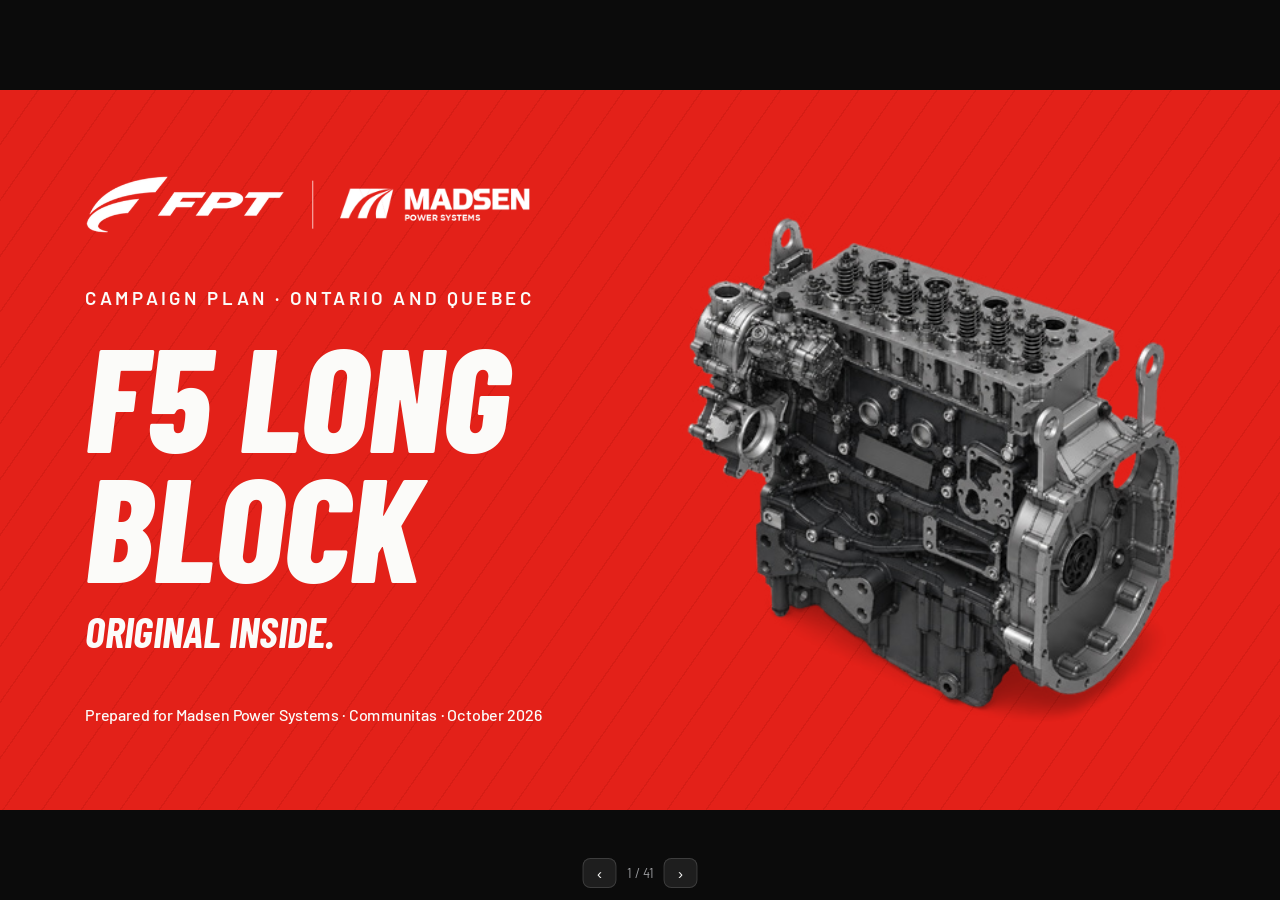
==== commit 82180f51: "Search in French slide (Semrush); French LP slide now live with link Co-Authored-By: Claude Sonnet 5" ====
--- a/index.html
+++ b/index.html
@@ -257,7 +257,35 @@
 <p style="font-size:24px;line-height:1.4;color:#4A4B4F"><b>+ engine codes</b> (F5HFL463, F5BFL413) <b>+ FPT brand terms</b></p>
 </div>
 </div>
-<p style="position:absolute;left:128px;bottom:64px;width:1664px;font-size:24px;color:#6B6C70">Semrush, all of Canada, Sept 2026: ads serve ON and QC only, so reach is lower. French terms not measured yet.</p>
+<p style="position:absolute;left:128px;bottom:64px;width:1664px;font-size:24px;color:#6B6C70">Semrush, all of Canada, Sept 2026: ads serve ON and QC only, so reach is lower. French terms: next slide.</p>
+</section>
+</div>
+<div class="slide"><section id="search-fr" style="background:#F4F4F3;color:#141414;font-family:'Barlow', Arial, sans-serif;padding:128px 128px 160px;display:flex;flex-direction:column;gap:48px">
+<div style="display:flex;flex-direction:row;align-items:end;justify-content:space-between;gap:64px">
+<div style="display:flex;flex-direction:column;gap:16px">
+<p style="font-size:24px;font-weight:600;letter-spacing:4px;text-transform:uppercase;color:#C41C15">Scene · search in French</p>
+<h2 style="font-family:'Barlow Condensed', 'Arial Narrow', sans-serif;font-style:italic;font-weight:800;text-transform:uppercase;font-size:72px;line-height:1">French search is even smaller</h2>
+</div>
+<p style="width:640px;font-size:28px;line-height:1.4;color:#4A4B4F">Few people in Canada search for this part in French. In Quebec, Meta has to create the demand; Google closes it.</p>
+</div>
+<div style="display:grid;grid-template-columns:1fr 1fr;gap:40px">
+<div style="display:flex;flex-direction:column;gap:16px;background:#FBFBF9;border-top:6px solid #141414;padding:40px 44px">
+<p style="font-size:24px;font-weight:600;letter-spacing:4px;text-transform:uppercase;color:#4A4B4F">French terms with measured volume · per month</p>
+<div style="display:flex;flex-direction:row;align-items:center;gap:16px"><p style="width:330px;font-size:26px">bloc moteur</p><div style="width:170px;height:28px;background:#E32119"></div><p style="font-size:26px;font-weight:700">170</p></div>
+<div style="display:flex;flex-direction:row;align-items:center;gap:16px"><p style="width:330px;font-size:26px">moteur tracteur</p><div style="width:20px;height:28px;background:#E32119"></div><p style="font-size:26px;font-weight:700">20</p></div>
+<div style="display:flex;flex-direction:row;align-items:center;gap:16px"><p style="width:330px;font-size:26px">moteur new holland</p><div style="width:20px;height:28px;background:#E32119"></div><p style="font-size:26px;font-weight:700">20</p></div>
+<div style="display:flex;flex-direction:row;align-items:center;gap:16px"><p style="width:330px;font-size:26px">moteur fpt</p><div style="width:20px;height:28px;background:#E32119"></div><p style="font-size:26px;font-weight:700">20</p></div>
+<div style="display:flex;flex-direction:row;align-items:center;gap:16px"><p style="width:330px;font-size:26px">moteur case ih</p><div style="width:10px;height:28px;background:#E32119"></div><p style="font-size:26px;font-weight:700">10</p></div>
+<div style="display:flex;flex-direction:row;align-items:center;gap:16px"><p style="width:330px;font-size:26px">bloc-moteur</p><div style="width:10px;height:28px;background:#E32119"></div><p style="font-size:26px;font-weight:700">10</p></div>
+<p style="font-size:24px;line-height:1.4;color:#4A4B4F"><b>"bloc moteur" likely includes cars and trucks.</b> Tractor and backhoe terms stay at 10 to 20.</p>
+</div>
+<div style="display:flex;flex-direction:column;gap:16px;background:#FBFBF9;border-top:6px solid #E32119;padding:40px 44px">
+<p style="font-size:24px;font-weight:600;letter-spacing:4px;text-transform:uppercase;color:#C41C15">No measured volume</p>
+<p style="font-size:26px;line-height:1.5">remplacement moteur tracteur<br>moteur rétrocaveuse · moteur farmall<br>moteur remanufacturé · moteur diesel neuf<br>pièces moteur tracteur<br>f5 long block · fpt f5 long block</p>
+<p style="font-size:24px;line-height:1.4;color:#4A4B4F"><b>What it means.</b> The French Google campaign stays small, on brand, part numbers and models. For comparison, in English: "long block" 140, "long block engine" 90, "reman engine" 50, "fpt engine" 50.</p>
+</div>
+</div>
+<p style="position:absolute;left:128px;bottom:64px;width:1664px;font-size:24px;color:#6B6C70">Semrush, Canada database (not split by province or language), October 2026. "Quebec reach" is not measurable here.</p>
 </section>
 </div>
 <div class="slide"><section id="competitors" style="background:#F4F4F3;color:#141414;font-family:'Barlow', Arial, sans-serif;padding:128px 128px 160px;display:flex;flex-direction:column;gap:40px">
@@ -849,10 +877,10 @@
 <div style="display:flex;flex-direction:column;gap:6px;border-top:6px solid #E32119;padding:14px 0px 0px 0px"><p style="font-size:28px;font-weight:700">4 reasons</p><p style="font-size:24px;line-height:1.35;color:#4A4B4F">Short, one tap to open. French copy for Quebec.</p></div>
 <div style="display:flex;flex-direction:column;gap:6px;border-top:6px solid #E32119;padding:14px 0px 0px 0px"><p style="font-size:28px;font-weight:700">Madsen</p><p style="font-size:24px;line-height:1.35;color:#4A4B4F">50+ years, 6 sites.</p></div>
 </div>
-<p style="font-size:26px;font-weight:700;text-transform:uppercase;letter-spacing:2px;background:#E32119;color:#FBFBF9;padding:18px 32px;border-radius:6px;width:360px;text-align:center">Ready to publish</p>
-</div>
-</div>
-<p style="position:absolute;left:128px;bottom:64px;width:1664px;font-size:24px;color:#6B6C70">Ready to publish at madsenpower.ca/fr/f5-long-block-fpt · same form and tracking sheet, French consent text · English and French pages link to each other</p>
+<p style="font-size:26px;font-weight:700;text-transform:uppercase;letter-spacing:2px;background:#E32119;color:#FBFBF9;padding:18px 32px;border-radius:6px;width:360px;text-align:center"><a target="_blank" rel="noopener" href="https://madsenpower.ca/fr/f5-long-block-fpt/">Open the page ›</a></p>
+</div>
+</div>
+<p style="position:absolute;left:128px;bottom:64px;width:1664px;font-size:24px;color:#6B6C70">Live at madsenpower.ca/fr/f5-long-block-fpt</p>
 </section>
 </div>
 <div class="slide"><section id="lp-form" style="background:#F4F4F3;color:#141414;font-family:'Barlow', Arial, sans-serif;padding:128px 128px 160px;display:flex;flex-direction:column;gap:40px">
@@ -936,7 +964,7 @@
 </section>
 </div>
 </div>
-<div class="hud"><button id="prev" aria-label="Previous">‹</button><span id="pos">1 / 40</span><button id="next" aria-label="Next">›</button></div>
+<div class="hud"><button id="prev" aria-label="Previous">‹</button><span id="pos">1 / 41</span><button id="next" aria-label="Next">›</button></div>
 <script>
 (function(){
   var slides=[].slice.call(document.querySelectorAll('.slide')),i=0,x0=null;
